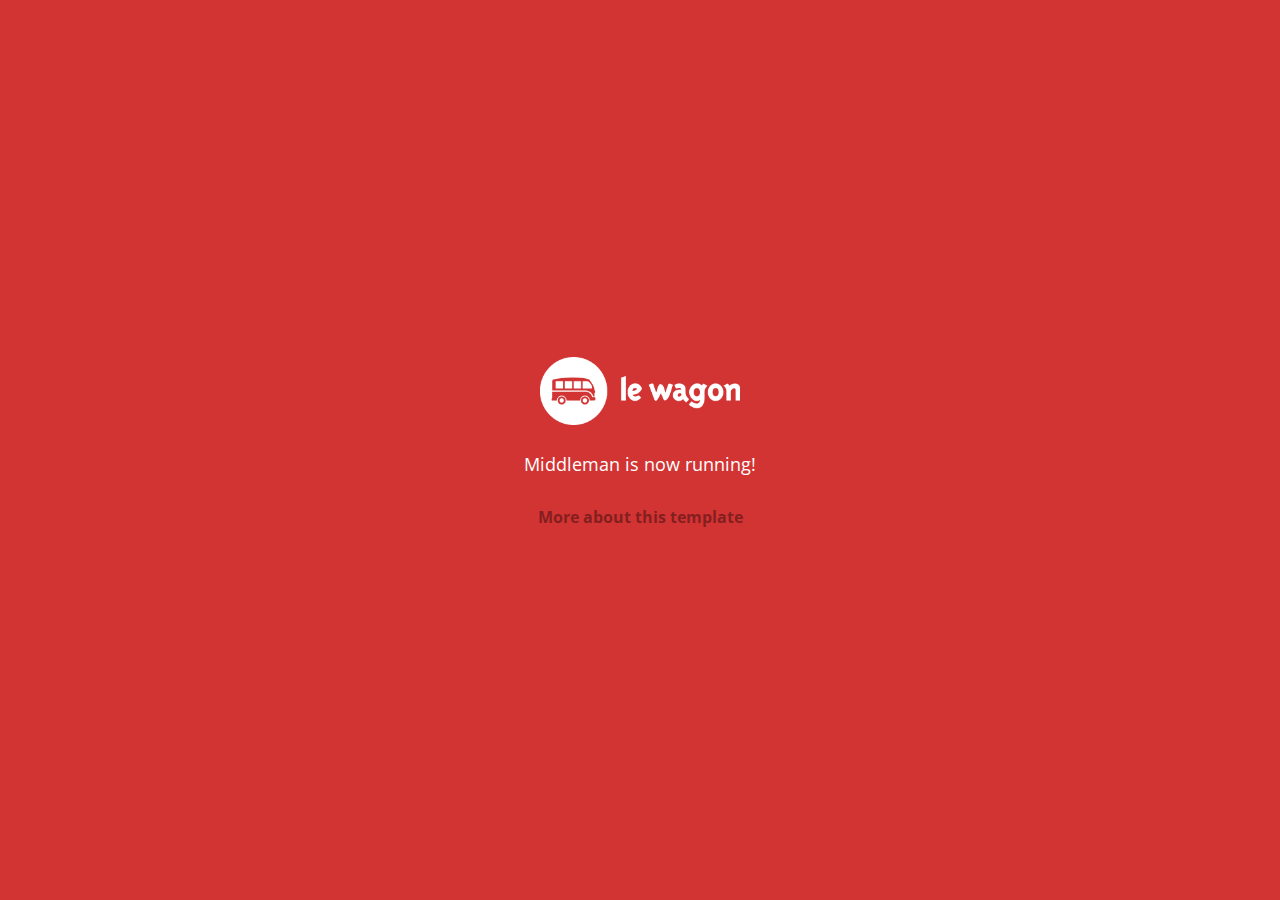
==== index.html @ 04915d4c "Automated commit at 2018-05-07 14:43:21 UTC by middleman-deploy 2.0.0-alpha" ====
<!doctype html>
<html>
  <head>
    <meta charset="utf-8">
    <meta http-equiv="x-ua-compatible" content="ie=edge">
    <meta name="viewport"
          content="width=device-width, initial-scale=1, shrink-to-fit=no">
    <!-- Use the title from a page's frontmatter if it has one -->
    <title>Le Wagon - Middleman</title>
    <link href="stylesheets/application-3c48b980.css" rel="stylesheet" />
    <script src="javascripts/application-93de88c9.js"></script>
    <link href="images/favicon-f15af148.png" rel="icon" type="image/png" />
  </head>
  <body>
    <div id="home">
  <div class="home-content">
    <img src="images/logo-acc9c0ec.png" width="200" alt="Logo" />
    <p>
      Middleman is now running!
    </p>
    <p class="about">
      <a href="about.html">More about this template</a>
    </p>
  </div>
</div>

  </body>
</html>
---- stylesheets/application-3c48b980.css ----
@import url("https://fonts.googleapis.com/css?family=Open+Sans:400,300,700|Raleway:400,100,300,700,500");/*!
 * Bootstrap v3.3.7 (http://getbootstrap.com)
 * Copyright 2011-2016 Twitter, Inc.
 * Licensed under MIT (https://github.com/twbs/bootstrap/blob/master/LICENSE)
 *//*! normalize.css v3.0.3 | MIT License | github.com/necolas/normalize.css */html{font-family:sans-serif;-ms-text-size-adjust:100%;-webkit-text-size-adjust:100%}body{margin:0}article,aside,details,figcaption,figure,footer,header,hgroup,main,menu,nav,section,summary{display:block}audio,canvas,progress,video{display:inline-block;vertical-align:baseline}audio:not([controls]){display:none;height:0}[hidden],template{display:none}a{background-color:transparent}a:active,a:hover{outline:0}abbr[title]{border-bottom:1px dotted}b,strong{font-weight:bold}dfn{font-style:italic}h1{font-size:2em;margin:0.67em 0}mark{background:#ff0;color:#000}small{font-size:80%}sub,sup{font-size:75%;line-height:0;position:relative;vertical-align:baseline}sup{top:-0.5em}sub{bottom:-0.25em}img{border:0}svg:not(:root){overflow:hidden}figure{margin:1em 40px}hr{-webkit-box-sizing:content-box;box-sizing:content-box;height:0}pre{overflow:auto}code,kbd,pre,samp{font-family:monospace, monospace;font-size:1em}button,input,optgroup,select,textarea{color:inherit;font:inherit;margin:0}button{overflow:visible}button,select{text-transform:none}button,html input[type="button"],input[type="reset"],input[type="submit"]{-webkit-appearance:button;cursor:pointer}button[disabled],html input[disabled]{cursor:default}button::-moz-focus-inner,input::-moz-focus-inner{border:0;padding:0}input{line-height:normal}input[type="checkbox"],input[type="radio"]{-webkit-box-sizing:border-box;box-sizing:border-box;padding:0}input[type="number"]::-webkit-inner-spin-button,input[type="number"]::-webkit-outer-spin-button{height:auto}input[type="search"]{-webkit-appearance:textfield;-webkit-box-sizing:content-box;box-sizing:content-box}input[type="search"]::-webkit-search-cancel-button,input[type="search"]::-webkit-search-decoration{-webkit-appearance:none}fieldset{border:1px solid #c0c0c0;margin:0 2px;padding:0.35em 0.625em 0.75em}legend{border:0;padding:0}textarea{overflow:auto}optgroup{font-weight:bold}table{border-collapse:collapse;border-spacing:0}td,th{padding:0}/*! Source: https://github.com/h5bp/html5-boilerplate/blob/master/src/css/main.css */@media print{*,*:before,*:after{background:transparent !important;color:#000 !important;-webkit-box-shadow:none !important;box-shadow:none !important;text-shadow:none !important}a,a:visited{text-decoration:underline}a[href]:after{content:" (" attr(href) ")"}abbr[title]:after{content:" (" attr(title) ")"}a[href^="#"]:after,a[href^="javascript:"]:after{content:""}pre,blockquote{border:1px solid #999;page-break-inside:avoid}thead{display:table-header-group}tr,img{page-break-inside:avoid}img{max-width:100% !important}p,h2,h3{orphans:3;widows:3}h2,h3{page-break-after:avoid}.navbar{display:none}.btn>.caret,.dropup>.btn>.caret{border-top-color:#000 !important}.label{border:1px solid #000}.table{border-collapse:collapse !important}.table td,.table th{background-color:#fff !important}.table-bordered th,.table-bordered td{border:1px solid #ddd !important}}@font-face{font-family:'Glyphicons Halflings';src:url("../assets/bootstrap/glyphicons-halflings-regular-86b6f62b.eot");src:url("../assets/bootstrap/glyphicons-halflings-regular-86b6f62b.eot?#iefix") format("embedded-opentype"),url("../assets/bootstrap/glyphicons-halflings-regular-ca35b697.woff2") format("woff2"),url("../assets/bootstrap/glyphicons-halflings-regular-278e49a8.woff") format("woff"),url("../assets/bootstrap/glyphicons-halflings-regular-44bc1850.ttf") format("truetype"),url("../assets/bootstrap/glyphicons-halflings-regular-de51a849.svg#glyphicons_halflingsregular") format("svg")}.glyphicon{position:relative;top:1px;display:inline-block;font-family:'Glyphicons Halflings';font-style:normal;font-weight:normal;line-height:1;-webkit-font-smoothing:antialiased;-moz-osx-font-smoothing:grayscale}.glyphicon-asterisk:before{content:"\002a"}.glyphicon-plus:before{content:"\002b"}.glyphicon-euro:before,.glyphicon-eur:before{content:"\20ac"}.glyphicon-minus:before{content:"\2212"}.glyphicon-cloud:before{content:"\2601"}.glyphicon-envelope:before{content:"\2709"}.glyphicon-pencil:before{content:"\270f"}.glyphicon-glass:before{content:"\e001"}.glyphicon-music:before{content:"\e002"}.glyphicon-search:before{content:"\e003"}.glyphicon-heart:before{content:"\e005"}.glyphicon-star:before{content:"\e006"}.glyphicon-star-empty:before{content:"\e007"}.glyphicon-user:before{content:"\e008"}.glyphicon-film:before{content:"\e009"}.glyphicon-th-large:before{content:"\e010"}.glyphicon-th:before{content:"\e011"}.glyphicon-th-list:before{content:"\e012"}.glyphicon-ok:before{content:"\e013"}.glyphicon-remove:before{content:"\e014"}.glyphicon-zoom-in:before{content:"\e015"}.glyphicon-zoom-out:before{content:"\e016"}.glyphicon-off:before{content:"\e017"}.glyphicon-signal:before{content:"\e018"}.glyphicon-cog:before{content:"\e019"}.glyphicon-trash:before{content:"\e020"}.glyphicon-home:before{content:"\e021"}.glyphicon-file:before{content:"\e022"}.glyphicon-time:before{content:"\e023"}.glyphicon-road:before{content:"\e024"}.glyphicon-download-alt:before{content:"\e025"}.glyphicon-download:before{content:"\e026"}.glyphicon-upload:before{content:"\e027"}.glyphicon-inbox:before{content:"\e028"}.glyphicon-play-circle:before{content:"\e029"}.glyphicon-repeat:before{content:"\e030"}.glyphicon-refresh:before{content:"\e031"}.glyphicon-list-alt:before{content:"\e032"}.glyphicon-lock:before{content:"\e033"}.glyphicon-flag:before{content:"\e034"}.glyphicon-headphones:before{content:"\e035"}.glyphicon-volume-off:before{content:"\e036"}.glyphicon-volume-down:before{content:"\e037"}.glyphicon-volume-up:before{content:"\e038"}.glyphicon-qrcode:before{content:"\e039"}.glyphicon-barcode:before{content:"\e040"}.glyphicon-tag:before{content:"\e041"}.glyphicon-tags:before{content:"\e042"}.glyphicon-book:before{content:"\e043"}.glyphicon-bookmark:before{content:"\e044"}.glyphicon-print:before{content:"\e045"}.glyphicon-camera:before{content:"\e046"}.glyphicon-font:before{content:"\e047"}.glyphicon-bold:before{content:"\e048"}.glyphicon-italic:before{content:"\e049"}.glyphicon-text-height:before{content:"\e050"}.glyphicon-text-width:before{content:"\e051"}.glyphicon-align-left:before{content:"\e052"}.glyphicon-align-center:before{content:"\e053"}.glyphicon-align-right:before{content:"\e054"}.glyphicon-align-justify:before{content:"\e055"}.glyphicon-list:before{content:"\e056"}.glyphicon-indent-left:before{content:"\e057"}.glyphicon-indent-right:before{content:"\e058"}.glyphicon-facetime-video:before{content:"\e059"}.glyphicon-picture:before{content:"\e060"}.glyphicon-map-marker:before{content:"\e062"}.glyphicon-adjust:before{content:"\e063"}.glyphicon-tint:before{content:"\e064"}.glyphicon-edit:before{content:"\e065"}.glyphicon-share:before{content:"\e066"}.glyphicon-check:before{content:"\e067"}.glyphicon-move:before{content:"\e068"}.glyphicon-step-backward:before{content:"\e069"}.glyphicon-fast-backward:before{content:"\e070"}.glyphicon-backward:before{content:"\e071"}.glyphicon-play:before{content:"\e072"}.glyphicon-pause:before{content:"\e073"}.glyphicon-stop:before{content:"\e074"}.glyphicon-forward:before{content:"\e075"}.glyphicon-fast-forward:before{content:"\e076"}.glyphicon-step-forward:before{content:"\e077"}.glyphicon-eject:before{content:"\e078"}.glyphicon-chevron-left:before{content:"\e079"}.glyphicon-chevron-right:before{content:"\e080"}.glyphicon-plus-sign:before{content:"\e081"}.glyphicon-minus-sign:before{content:"\e082"}.glyphicon-remove-sign:before{content:"\e083"}.glyphicon-ok-sign:before{content:"\e084"}.glyphicon-question-sign:before{content:"\e085"}.glyphicon-info-sign:before{content:"\e086"}.glyphicon-screenshot:before{content:"\e087"}.glyphicon-remove-circle:before{content:"\e088"}.glyphicon-ok-circle:before{content:"\e089"}.glyphicon-ban-circle:before{content:"\e090"}.glyphicon-arrow-left:before{content:"\e091"}.glyphicon-arrow-right:before{content:"\e092"}.glyphicon-arrow-up:before{content:"\e093"}.glyphicon-arrow-down:before{content:"\e094"}.glyphicon-share-alt:before{content:"\e095"}.glyphicon-resize-full:before{content:"\e096"}.glyphicon-resize-small:before{content:"\e097"}.glyphicon-exclamation-sign:before{content:"\e101"}.glyphicon-gift:before{content:"\e102"}.glyphicon-leaf:before{content:"\e103"}.glyphicon-fire:before{content:"\e104"}.glyphicon-eye-open:before{content:"\e105"}.glyphicon-eye-close:before{content:"\e106"}.glyphicon-warning-sign:before{content:"\e107"}.glyphicon-plane:before{content:"\e108"}.glyphicon-calendar:before{content:"\e109"}.glyphicon-random:before{content:"\e110"}.glyphicon-comment:before{content:"\e111"}.glyphicon-magnet:before{content:"\e112"}.glyphicon-chevron-up:before{content:"\e113"}.glyphicon-chevron-down:before{content:"\e114"}.glyphicon-retweet:before{content:"\e115"}.glyphicon-shopping-cart:before{content:"\e116"}.glyphicon-folder-close:before{content:"\e117"}.glyphicon-folder-open:before{content:"\e118"}.glyphicon-resize-vertical:before{content:"\e119"}.glyphicon-resize-horizontal:before{content:"\e120"}.glyphicon-hdd:before{content:"\e121"}.glyphicon-bullhorn:before{content:"\e122"}.glyphicon-bell:before{content:"\e123"}.glyphicon-certificate:before{content:"\e124"}.glyphicon-thumbs-up:before{content:"\e125"}.glyphicon-thumbs-down:before{content:"\e126"}.glyphicon-hand-right:before{content:"\e127"}.glyphicon-hand-left:before{content:"\e128"}.glyphicon-hand-up:before{content:"\e129"}.glyphicon-hand-down:before{content:"\e130"}.glyphicon-circle-arrow-right:before{content:"\e131"}.glyphicon-circle-arrow-left:before{content:"\e132"}.glyphicon-circle-arrow-up:before{content:"\e133"}.glyphicon-circle-arrow-down:before{content:"\e134"}.glyphicon-globe:before{content:"\e135"}.glyphicon-wrench:before{content:"\e136"}.glyphicon-tasks:before{content:"\e137"}.glyphicon-filter:before{content:"\e138"}.glyphicon-briefcase:before{content:"\e139"}.glyphicon-fullscreen:before{content:"\e140"}.glyphicon-dashboard:before{content:"\e141"}.glyphicon-paperclip:before{content:"\e142"}.glyphicon-heart-empty:before{content:"\e143"}.glyphicon-link:before{content:"\e144"}.glyphicon-phone:before{content:"\e145"}.glyphicon-pushpin:before{content:"\e146"}.glyphicon-usd:before{content:"\e148"}.glyphicon-gbp:before{content:"\e149"}.glyphicon-sort:before{content:"\e150"}.glyphicon-sort-by-alphabet:before{content:"\e151"}.glyphicon-sort-by-alphabet-alt:before{content:"\e152"}.glyphicon-sort-by-order:before{content:"\e153"}.glyphicon-sort-by-order-alt:before{content:"\e154"}.glyphicon-sort-by-attributes:before{content:"\e155"}.glyphicon-sort-by-attributes-alt:before{content:"\e156"}.glyphicon-unchecked:before{content:"\e157"}.glyphicon-expand:before{content:"\e158"}.glyphicon-collapse-down:before{content:"\e159"}.glyphicon-collapse-up:before{content:"\e160"}.glyphicon-log-in:before{content:"\e161"}.glyphicon-flash:before{content:"\e162"}.glyphicon-log-out:before{content:"\e163"}.glyphicon-new-window:before{content:"\e164"}.glyphicon-record:before{content:"\e165"}.glyphicon-save:before{content:"\e166"}.glyphicon-open:before{content:"\e167"}.glyphicon-saved:before{content:"\e168"}.glyphicon-import:before{content:"\e169"}.glyphicon-export:before{content:"\e170"}.glyphicon-send:before{content:"\e171"}.glyphicon-floppy-disk:before{content:"\e172"}.glyphicon-floppy-saved:before{content:"\e173"}.glyphicon-floppy-remove:before{content:"\e174"}.glyphicon-floppy-save:before{content:"\e175"}.glyphicon-floppy-open:before{content:"\e176"}.glyphicon-credit-card:before{content:"\e177"}.glyphicon-transfer:before{content:"\e178"}.glyphicon-cutlery:before{content:"\e179"}.glyphicon-header:before{content:"\e180"}.glyphicon-compressed:before{content:"\e181"}.glyphicon-earphone:before{content:"\e182"}.glyphicon-phone-alt:before{content:"\e183"}.glyphicon-tower:before{content:"\e184"}.glyphicon-stats:before{content:"\e185"}.glyphicon-sd-video:before{content:"\e186"}.glyphicon-hd-video:before{content:"\e187"}.glyphicon-subtitles:before{content:"\e188"}.glyphicon-sound-stereo:before{content:"\e189"}.glyphicon-sound-dolby:before{content:"\e190"}.glyphicon-sound-5-1:before{content:"\e191"}.glyphicon-sound-6-1:before{content:"\e192"}.glyphicon-sound-7-1:before{content:"\e193"}.glyphicon-copyright-mark:before{content:"\e194"}.glyphicon-registration-mark:before{content:"\e195"}.glyphicon-cloud-download:before{content:"\e197"}.glyphicon-cloud-upload:before{content:"\e198"}.glyphicon-tree-conifer:before{content:"\e199"}.glyphicon-tree-deciduous:before{content:"\e200"}.glyphicon-cd:before{content:"\e201"}.glyphicon-save-file:before{content:"\e202"}.glyphicon-open-file:before{content:"\e203"}.glyphicon-level-up:before{content:"\e204"}.glyphicon-copy:before{content:"\e205"}.glyphicon-paste:before{content:"\e206"}.glyphicon-alert:before{content:"\e209"}.glyphicon-equalizer:before{content:"\e210"}.glyphicon-king:before{content:"\e211"}.glyphicon-queen:before{content:"\e212"}.glyphicon-pawn:before{content:"\e213"}.glyphicon-bishop:before{content:"\e214"}.glyphicon-knight:before{content:"\e215"}.glyphicon-baby-formula:before{content:"\e216"}.glyphicon-tent:before{content:"\26fa"}.glyphicon-blackboard:before{content:"\e218"}.glyphicon-bed:before{content:"\e219"}.glyphicon-apple:before{content:"\f8ff"}.glyphicon-erase:before{content:"\e221"}.glyphicon-hourglass:before{content:"\231b"}.glyphicon-lamp:before{content:"\e223"}.glyphicon-duplicate:before{content:"\e224"}.glyphicon-piggy-bank:before{content:"\e225"}.glyphicon-scissors:before{content:"\e226"}.glyphicon-bitcoin:before{content:"\e227"}.glyphicon-btc:before{content:"\e227"}.glyphicon-xbt:before{content:"\e227"}.glyphicon-yen:before{content:"\00a5"}.glyphicon-jpy:before{content:"\00a5"}.glyphicon-ruble:before{content:"\20bd"}.glyphicon-rub:before{content:"\20bd"}.glyphicon-scale:before{content:"\e230"}.glyphicon-ice-lolly:before{content:"\e231"}.glyphicon-ice-lolly-tasted:before{content:"\e232"}.glyphicon-education:before{content:"\e233"}.glyphicon-option-horizontal:before{content:"\e234"}.glyphicon-option-vertical:before{content:"\e235"}.glyphicon-menu-hamburger:before{content:"\e236"}.glyphicon-modal-window:before{content:"\e237"}.glyphicon-oil:before{content:"\e238"}.glyphicon-grain:before{content:"\e239"}.glyphicon-sunglasses:before{content:"\e240"}.glyphicon-text-size:before{content:"\e241"}.glyphicon-text-color:before{content:"\e242"}.glyphicon-text-background:before{content:"\e243"}.glyphicon-object-align-top:before{content:"\e244"}.glyphicon-object-align-bottom:before{content:"\e245"}.glyphicon-object-align-horizontal:before{content:"\e246"}.glyphicon-object-align-left:before{content:"\e247"}.glyphicon-object-align-vertical:before{content:"\e248"}.glyphicon-object-align-right:before{content:"\e249"}.glyphicon-triangle-right:before{content:"\e250"}.glyphicon-triangle-left:before{content:"\e251"}.glyphicon-triangle-bottom:before{content:"\e252"}.glyphicon-triangle-top:before{content:"\e253"}.glyphicon-console:before{content:"\e254"}.glyphicon-superscript:before{content:"\e255"}.glyphicon-subscript:before{content:"\e256"}.glyphicon-menu-left:before{content:"\e257"}.glyphicon-menu-right:before{content:"\e258"}.glyphicon-menu-down:before{content:"\e259"}.glyphicon-menu-up:before{content:"\e260"}*{-webkit-box-sizing:border-box;box-sizing:border-box}*:before,*:after{-webkit-box-sizing:border-box;box-sizing:border-box}html{font-size:10px;-webkit-tap-highlight-color:transparent}body{font-family:"Open Sans", "Helvetica", "sans-serif";font-size:18px;line-height:1.42857143;color:#333333;background-color:#F4F4F4}input,button,select,textarea{font-family:inherit;font-size:inherit;line-height:inherit}a{color:#469AE0;text-decoration:none}a:hover,a:focus{color:#1f74ba;text-decoration:underline}a:focus{outline:5px auto -webkit-focus-ring-color;outline-offset:-2px}figure{margin:0}img{vertical-align:middle}.img-responsive{display:block;max-width:100%;height:auto}.img-rounded{border-radius:2px}.img-thumbnail{padding:4px;line-height:1.42857143;background-color:#F4F4F4;border:1px solid #ddd;border-radius:2px;-webkit-transition:all 0.2s ease-in-out;transition:all 0.2s ease-in-out;display:inline-block;max-width:100%;height:auto}.img-circle{border-radius:50%}hr{margin-top:25px;margin-bottom:25px;border:0;border-top:1px solid #eeeeee}.sr-only{position:absolute;width:1px;height:1px;margin:-1px;padding:0;overflow:hidden;clip:rect(0, 0, 0, 0);border:0}.sr-only-focusable:active,.sr-only-focusable:focus{position:static;width:auto;height:auto;margin:0;overflow:visible;clip:auto}[role="button"]{cursor:pointer}h1,h2,h3,h4,h5,h6,.h1,.h2,.h3,.h4,.h5,.h6{font-family:"Raleway", "Helvetica", "sans-serif";font-weight:500;line-height:1.1;color:inherit}h1 small,h1 .small,h2 small,h2 .small,h3 small,h3 .small,h4 small,h4 .small,h5 small,h5 .small,h6 small,h6 .small,.h1 small,.h1 .small,.h2 small,.h2 .small,.h3 small,.h3 .small,.h4 small,.h4 .small,.h5 small,.h5 .small,.h6 small,.h6 .small{font-weight:normal;line-height:1;color:#777777}h1,.h1,h2,.h2,h3,.h3{margin-top:25px;margin-bottom:12.5px}h1 small,h1 .small,.h1 small,.h1 .small,h2 small,h2 .small,.h2 small,.h2 .small,h3 small,h3 .small,.h3 small,.h3 .small{font-size:65%}h4,.h4,h5,.h5,h6,.h6{margin-top:12.5px;margin-bottom:12.5px}h4 small,h4 .small,.h4 small,.h4 .small,h5 small,h5 .small,.h5 small,.h5 .small,h6 small,h6 .small,.h6 small,.h6 .small{font-size:75%}h1,.h1{font-size:46px}h2,.h2{font-size:38px}h3,.h3{font-size:31px}h4,.h4{font-size:23px}h5,.h5{font-size:18px}h6,.h6{font-size:16px}p{margin:0 0 12.5px}.lead{margin-bottom:25px;font-size:20px;font-weight:300;line-height:1.4}@media (min-width: 768px){.lead{font-size:27px}}small,.small{font-size:88%}mark,.mark{background-color:#fcf8e3;padding:.2em}.text-left{text-align:left}.text-right{text-align:right}.text-center{text-align:center}.text-justify{text-align:justify}.text-nowrap{white-space:nowrap}.text-lowercase{text-transform:lowercase}.text-uppercase,.initialism{text-transform:uppercase}.text-capitalize{text-transform:capitalize}.text-muted{color:#777777}.text-primary{color:#469AE0}a.text-primary:hover,a.text-primary:focus{color:#2381d0}.text-success{color:#3c763d}a.text-success:hover,a.text-success:focus{color:#2b542c}.text-info{color:#31708f}a.text-info:hover,a.text-info:focus{color:#245269}.text-warning{color:#8a6d3b}a.text-warning:hover,a.text-warning:focus{color:#66512c}.text-danger{color:#a94442}a.text-danger:hover,a.text-danger:focus{color:#843534}.bg-primary{color:#fff}.bg-primary{background-color:#469AE0}a.bg-primary:hover,a.bg-primary:focus{background-color:#2381d0}.bg-success{background-color:#dff0d8}a.bg-success:hover,a.bg-success:focus{background-color:#c1e2b3}.bg-info{background-color:#d9edf7}a.bg-info:hover,a.bg-info:focus{background-color:#afd9ee}.bg-warning{background-color:#fcf8e3}a.bg-warning:hover,a.bg-warning:focus{background-color:#f7ecb5}.bg-danger{background-color:#f2dede}a.bg-danger:hover,a.bg-danger:focus{background-color:#e4b9b9}.page-header{padding-bottom:11.5px;margin:50px 0 25px;border-bottom:1px solid #eeeeee}ul,ol{margin-top:0;margin-bottom:12.5px}ul ul,ul ol,ol ul,ol ol{margin-bottom:0}.list-unstyled{padding-left:0;list-style:none}.list-inline{padding-left:0;list-style:none;margin-left:-5px}.list-inline>li{display:inline-block;padding-left:5px;padding-right:5px}dl{margin-top:0;margin-bottom:25px}dt,dd{line-height:1.42857143}dt{font-weight:bold}dd{margin-left:0}.dl-horizontal dd:before,.dl-horizontal dd:after{content:" ";display:table}.dl-horizontal dd:after{clear:both}@media (min-width: 768px){.dl-horizontal dt{float:left;width:160px;clear:left;text-align:right;overflow:hidden;text-overflow:ellipsis;white-space:nowrap}.dl-horizontal dd{margin-left:180px}}abbr[title],abbr[data-original-title]{cursor:help;border-bottom:1px dotted #777777}.initialism{font-size:90%}blockquote{padding:12.5px 25px;margin:0 0 25px;font-size:22.5px;border-left:5px solid #eeeeee}blockquote p:last-child,blockquote ul:last-child,blockquote ol:last-child{margin-bottom:0}blockquote footer,blockquote small,blockquote .small{display:block;font-size:80%;line-height:1.42857143;color:#777777}blockquote footer:before,blockquote small:before,blockquote .small:before{content:'\2014 \00A0'}.blockquote-reverse,blockquote.pull-right{padding-right:15px;padding-left:0;border-right:5px solid #eeeeee;border-left:0;text-align:right}.blockquote-reverse footer:before,.blockquote-reverse small:before,.blockquote-reverse .small:before,blockquote.pull-right footer:before,blockquote.pull-right small:before,blockquote.pull-right .small:before{content:''}.blockquote-reverse footer:after,.blockquote-reverse small:after,.blockquote-reverse .small:after,blockquote.pull-right footer:after,blockquote.pull-right small:after,blockquote.pull-right .small:after{content:'\00A0 \2014'}address{margin-bottom:25px;font-style:normal;line-height:1.42857143}code,kbd,pre,samp{font-family:Menlo, Monaco, Consolas, "Courier New", monospace}code{padding:2px 4px;font-size:90%;color:#c7254e;background-color:#f9f2f4;border-radius:2px}kbd{padding:2px 4px;font-size:90%;color:#fff;background-color:#333;border-radius:2px;-webkit-box-shadow:inset 0 -1px 0 rgba(0,0,0,0.25);box-shadow:inset 0 -1px 0 rgba(0,0,0,0.25)}kbd kbd{padding:0;font-size:100%;font-weight:bold;-webkit-box-shadow:none;box-shadow:none}pre{display:block;padding:12px;margin:0 0 12.5px;font-size:17px;line-height:1.42857143;word-break:break-all;word-wrap:break-word;color:#333333;background-color:#f5f5f5;border:1px solid #ccc;border-radius:2px}pre code{padding:0;font-size:inherit;color:inherit;white-space:pre-wrap;background-color:transparent;border-radius:0}.pre-scrollable{max-height:340px;overflow-y:scroll}.container{margin-right:auto;margin-left:auto;padding-left:15px;padding-right:15px}.container:before,.container:after{content:" ";display:table}.container:after{clear:both}@media (min-width: 768px){.container{width:750px}}@media (min-width: 992px){.container{width:970px}}@media (min-width: 1200px){.container{width:1170px}}.container-fluid{margin-right:auto;margin-left:auto;padding-left:15px;padding-right:15px}.container-fluid:before,.container-fluid:after{content:" ";display:table}.container-fluid:after{clear:both}.row{margin-left:-15px;margin-right:-15px}.row:before,.row:after{content:" ";display:table}.row:after{clear:both}.col-xs-1,.col-sm-1,.col-md-1,.col-lg-1,.col-xs-2,.col-sm-2,.col-md-2,.col-lg-2,.col-xs-3,.col-sm-3,.col-md-3,.col-lg-3,.col-xs-4,.col-sm-4,.col-md-4,.col-lg-4,.col-xs-5,.col-sm-5,.col-md-5,.col-lg-5,.col-xs-6,.col-sm-6,.col-md-6,.col-lg-6,.col-xs-7,.col-sm-7,.col-md-7,.col-lg-7,.col-xs-8,.col-sm-8,.col-md-8,.col-lg-8,.col-xs-9,.col-sm-9,.col-md-9,.col-lg-9,.col-xs-10,.col-sm-10,.col-md-10,.col-lg-10,.col-xs-11,.col-sm-11,.col-md-11,.col-lg-11,.col-xs-12,.col-sm-12,.col-md-12,.col-lg-12{position:relative;min-height:1px;padding-left:15px;padding-right:15px}.col-xs-1,.col-xs-2,.col-xs-3,.col-xs-4,.col-xs-5,.col-xs-6,.col-xs-7,.col-xs-8,.col-xs-9,.col-xs-10,.col-xs-11,.col-xs-12{float:left}.col-xs-1{width:8.33333333%}.col-xs-2{width:16.66666667%}.col-xs-3{width:25%}.col-xs-4{width:33.33333333%}.col-xs-5{width:41.66666667%}.col-xs-6{width:50%}.col-xs-7{width:58.33333333%}.col-xs-8{width:66.66666667%}.col-xs-9{width:75%}.col-xs-10{width:83.33333333%}.col-xs-11{width:91.66666667%}.col-xs-12{width:100%}.col-xs-pull-0{right:auto}.col-xs-pull-1{right:8.33333333%}.col-xs-pull-2{right:16.66666667%}.col-xs-pull-3{right:25%}.col-xs-pull-4{right:33.33333333%}.col-xs-pull-5{right:41.66666667%}.col-xs-pull-6{right:50%}.col-xs-pull-7{right:58.33333333%}.col-xs-pull-8{right:66.66666667%}.col-xs-pull-9{right:75%}.col-xs-pull-10{right:83.33333333%}.col-xs-pull-11{right:91.66666667%}.col-xs-pull-12{right:100%}.col-xs-push-0{left:auto}.col-xs-push-1{left:8.33333333%}.col-xs-push-2{left:16.66666667%}.col-xs-push-3{left:25%}.col-xs-push-4{left:33.33333333%}.col-xs-push-5{left:41.66666667%}.col-xs-push-6{left:50%}.col-xs-push-7{left:58.33333333%}.col-xs-push-8{left:66.66666667%}.col-xs-push-9{left:75%}.col-xs-push-10{left:83.33333333%}.col-xs-push-11{left:91.66666667%}.col-xs-push-12{left:100%}.col-xs-offset-0{margin-left:0%}.col-xs-offset-1{margin-left:8.33333333%}.col-xs-offset-2{margin-left:16.66666667%}.col-xs-offset-3{margin-left:25%}.col-xs-offset-4{margin-left:33.33333333%}.col-xs-offset-5{margin-left:41.66666667%}.col-xs-offset-6{margin-left:50%}.col-xs-offset-7{margin-left:58.33333333%}.col-xs-offset-8{margin-left:66.66666667%}.col-xs-offset-9{margin-left:75%}.col-xs-offset-10{margin-left:83.33333333%}.col-xs-offset-11{margin-left:91.66666667%}.col-xs-offset-12{margin-left:100%}@media (min-width: 768px){.col-sm-1,.col-sm-2,.col-sm-3,.col-sm-4,.col-sm-5,.col-sm-6,.col-sm-7,.col-sm-8,.col-sm-9,.col-sm-10,.col-sm-11,.col-sm-12{float:left}.col-sm-1{width:8.33333333%}.col-sm-2{width:16.66666667%}.col-sm-3{width:25%}.col-sm-4{width:33.33333333%}.col-sm-5{width:41.66666667%}.col-sm-6{width:50%}.col-sm-7{width:58.33333333%}.col-sm-8{width:66.66666667%}.col-sm-9{width:75%}.col-sm-10{width:83.33333333%}.col-sm-11{width:91.66666667%}.col-sm-12{width:100%}.col-sm-pull-0{right:auto}.col-sm-pull-1{right:8.33333333%}.col-sm-pull-2{right:16.66666667%}.col-sm-pull-3{right:25%}.col-sm-pull-4{right:33.33333333%}.col-sm-pull-5{right:41.66666667%}.col-sm-pull-6{right:50%}.col-sm-pull-7{right:58.33333333%}.col-sm-pull-8{right:66.66666667%}.col-sm-pull-9{right:75%}.col-sm-pull-10{right:83.33333333%}.col-sm-pull-11{right:91.66666667%}.col-sm-pull-12{right:100%}.col-sm-push-0{left:auto}.col-sm-push-1{left:8.33333333%}.col-sm-push-2{left:16.66666667%}.col-sm-push-3{left:25%}.col-sm-push-4{left:33.33333333%}.col-sm-push-5{left:41.66666667%}.col-sm-push-6{left:50%}.col-sm-push-7{left:58.33333333%}.col-sm-push-8{left:66.66666667%}.col-sm-push-9{left:75%}.col-sm-push-10{left:83.33333333%}.col-sm-push-11{left:91.66666667%}.col-sm-push-12{left:100%}.col-sm-offset-0{margin-left:0%}.col-sm-offset-1{margin-left:8.33333333%}.col-sm-offset-2{margin-left:16.66666667%}.col-sm-offset-3{margin-left:25%}.col-sm-offset-4{margin-left:33.33333333%}.col-sm-offset-5{margin-left:41.66666667%}.col-sm-offset-6{margin-left:50%}.col-sm-offset-7{margin-left:58.33333333%}.col-sm-offset-8{margin-left:66.66666667%}.col-sm-offset-9{margin-left:75%}.col-sm-offset-10{margin-left:83.33333333%}.col-sm-offset-11{margin-left:91.66666667%}.col-sm-offset-12{margin-left:100%}}@media (min-width: 992px){.col-md-1,.col-md-2,.col-md-3,.col-md-4,.col-md-5,.col-md-6,.col-md-7,.col-md-8,.col-md-9,.col-md-10,.col-md-11,.col-md-12{float:left}.col-md-1{width:8.33333333%}.col-md-2{width:16.66666667%}.col-md-3{width:25%}.col-md-4{width:33.33333333%}.col-md-5{width:41.66666667%}.col-md-6{width:50%}.col-md-7{width:58.33333333%}.col-md-8{width:66.66666667%}.col-md-9{width:75%}.col-md-10{width:83.33333333%}.col-md-11{width:91.66666667%}.col-md-12{width:100%}.col-md-pull-0{right:auto}.col-md-pull-1{right:8.33333333%}.col-md-pull-2{right:16.66666667%}.col-md-pull-3{right:25%}.col-md-pull-4{right:33.33333333%}.col-md-pull-5{right:41.66666667%}.col-md-pull-6{right:50%}.col-md-pull-7{right:58.33333333%}.col-md-pull-8{right:66.66666667%}.col-md-pull-9{right:75%}.col-md-pull-10{right:83.33333333%}.col-md-pull-11{right:91.66666667%}.col-md-pull-12{right:100%}.col-md-push-0{left:auto}.col-md-push-1{left:8.33333333%}.col-md-push-2{left:16.66666667%}.col-md-push-3{left:25%}.col-md-push-4{left:33.33333333%}.col-md-push-5{left:41.66666667%}.col-md-push-6{left:50%}.col-md-push-7{left:58.33333333%}.col-md-push-8{left:66.66666667%}.col-md-push-9{left:75%}.col-md-push-10{left:83.33333333%}.col-md-push-11{left:91.66666667%}.col-md-push-12{left:100%}.col-md-offset-0{margin-left:0%}.col-md-offset-1{margin-left:8.33333333%}.col-md-offset-2{margin-left:16.66666667%}.col-md-offset-3{margin-left:25%}.col-md-offset-4{margin-left:33.33333333%}.col-md-offset-5{margin-left:41.66666667%}.col-md-offset-6{margin-left:50%}.col-md-offset-7{margin-left:58.33333333%}.col-md-offset-8{margin-left:66.66666667%}.col-md-offset-9{margin-left:75%}.col-md-offset-10{margin-left:83.33333333%}.col-md-offset-11{margin-left:91.66666667%}.col-md-offset-12{margin-left:100%}}@media (min-width: 1200px){.col-lg-1,.col-lg-2,.col-lg-3,.col-lg-4,.col-lg-5,.col-lg-6,.col-lg-7,.col-lg-8,.col-lg-9,.col-lg-10,.col-lg-11,.col-lg-12{float:left}.col-lg-1{width:8.33333333%}.col-lg-2{width:16.66666667%}.col-lg-3{width:25%}.col-lg-4{width:33.33333333%}.col-lg-5{width:41.66666667%}.col-lg-6{width:50%}.col-lg-7{width:58.33333333%}.col-lg-8{width:66.66666667%}.col-lg-9{width:75%}.col-lg-10{width:83.33333333%}.col-lg-11{width:91.66666667%}.col-lg-12{width:100%}.col-lg-pull-0{right:auto}.col-lg-pull-1{right:8.33333333%}.col-lg-pull-2{right:16.66666667%}.col-lg-pull-3{right:25%}.col-lg-pull-4{right:33.33333333%}.col-lg-pull-5{right:41.66666667%}.col-lg-pull-6{right:50%}.col-lg-pull-7{right:58.33333333%}.col-lg-pull-8{right:66.66666667%}.col-lg-pull-9{right:75%}.col-lg-pull-10{right:83.33333333%}.col-lg-pull-11{right:91.66666667%}.col-lg-pull-12{right:100%}.col-lg-push-0{left:auto}.col-lg-push-1{left:8.33333333%}.col-lg-push-2{left:16.66666667%}.col-lg-push-3{left:25%}.col-lg-push-4{left:33.33333333%}.col-lg-push-5{left:41.66666667%}.col-lg-push-6{left:50%}.col-lg-push-7{left:58.33333333%}.col-lg-push-8{left:66.66666667%}.col-lg-push-9{left:75%}.col-lg-push-10{left:83.33333333%}.col-lg-push-11{left:91.66666667%}.col-lg-push-12{left:100%}.col-lg-offset-0{margin-left:0%}.col-lg-offset-1{margin-left:8.33333333%}.col-lg-offset-2{margin-left:16.66666667%}.col-lg-offset-3{margin-left:25%}.col-lg-offset-4{margin-left:33.33333333%}.col-lg-offset-5{margin-left:41.66666667%}.col-lg-offset-6{margin-left:50%}.col-lg-offset-7{margin-left:58.33333333%}.col-lg-offset-8{margin-left:66.66666667%}.col-lg-offset-9{margin-left:75%}.col-lg-offset-10{margin-left:83.33333333%}.col-lg-offset-11{margin-left:91.66666667%}.col-lg-offset-12{margin-left:100%}}table{background-color:transparent}caption{padding-top:8px;padding-bottom:8px;color:#777777;text-align:left}th{text-align:left}.table{width:100%;max-width:100%;margin-bottom:25px}.table>thead>tr>th,.table>thead>tr>td,.table>tbody>tr>th,.table>tbody>tr>td,.table>tfoot>tr>th,.table>tfoot>tr>td{padding:8px;line-height:1.42857143;vertical-align:top;border-top:1px solid #ddd}.table>thead>tr>th{vertical-align:bottom;border-bottom:2px solid #ddd}.table>caption+thead>tr:first-child>th,.table>caption+thead>tr:first-child>td,.table>colgroup+thead>tr:first-child>th,.table>colgroup+thead>tr:first-child>td,.table>thead:first-child>tr:first-child>th,.table>thead:first-child>tr:first-child>td{border-top:0}.table>tbody+tbody{border-top:2px solid #ddd}.table .table{background-color:#F4F4F4}.table-condensed>thead>tr>th,.table-condensed>thead>tr>td,.table-condensed>tbody>tr>th,.table-condensed>tbody>tr>td,.table-condensed>tfoot>tr>th,.table-condensed>tfoot>tr>td{padding:5px}.table-bordered{border:1px solid #ddd}.table-bordered>thead>tr>th,.table-bordered>thead>tr>td,.table-bordered>tbody>tr>th,.table-bordered>tbody>tr>td,.table-bordered>tfoot>tr>th,.table-bordered>tfoot>tr>td{border:1px solid #ddd}.table-bordered>thead>tr>th,.table-bordered>thead>tr>td{border-bottom-width:2px}.table-striped>tbody>tr:nth-of-type(odd){background-color:#f9f9f9}.table-hover>tbody>tr:hover{background-color:#f5f5f5}table col[class*="col-"]{position:static;float:none;display:table-column}table td[class*="col-"],table th[class*="col-"]{position:static;float:none;display:table-cell}.table>thead>tr>td.active,.table>thead>tr>th.active,.table>thead>tr.active>td,.table>thead>tr.active>th,.table>tbody>tr>td.active,.table>tbody>tr>th.active,.table>tbody>tr.active>td,.table>tbody>tr.active>th,.table>tfoot>tr>td.active,.table>tfoot>tr>th.active,.table>tfoot>tr.active>td,.table>tfoot>tr.active>th{background-color:#f5f5f5}.table-hover>tbody>tr>td.active:hover,.table-hover>tbody>tr>th.active:hover,.table-hover>tbody>tr.active:hover>td,.table-hover>tbody>tr:hover>.active,.table-hover>tbody>tr.active:hover>th{background-color:#e8e8e8}.table>thead>tr>td.success,.table>thead>tr>th.success,.table>thead>tr.success>td,.table>thead>tr.success>th,.table>tbody>tr>td.success,.table>tbody>tr>th.success,.table>tbody>tr.success>td,.table>tbody>tr.success>th,.table>tfoot>tr>td.success,.table>tfoot>tr>th.success,.table>tfoot>tr.success>td,.table>tfoot>tr.success>th{background-color:#dff0d8}.table-hover>tbody>tr>td.success:hover,.table-hover>tbody>tr>th.success:hover,.table-hover>tbody>tr.success:hover>td,.table-hover>tbody>tr:hover>.success,.table-hover>tbody>tr.success:hover>th{background-color:#d0e9c6}.table>thead>tr>td.info,.table>thead>tr>th.info,.table>thead>tr.info>td,.table>thead>tr.info>th,.table>tbody>tr>td.info,.table>tbody>tr>th.info,.table>tbody>tr.info>td,.table>tbody>tr.info>th,.table>tfoot>tr>td.info,.table>tfoot>tr>th.info,.table>tfoot>tr.info>td,.table>tfoot>tr.info>th{background-color:#d9edf7}.table-hover>tbody>tr>td.info:hover,.table-hover>tbody>tr>th.info:hover,.table-hover>tbody>tr.info:hover>td,.table-hover>tbody>tr:hover>.info,.table-hover>tbody>tr.info:hover>th{background-color:#c4e3f3}.table>thead>tr>td.warning,.table>thead>tr>th.warning,.table>thead>tr.warning>td,.table>thead>tr.warning>th,.table>tbody>tr>td.warning,.table>tbody>tr>th.warning,.table>tbody>tr.warning>td,.table>tbody>tr.warning>th,.table>tfoot>tr>td.warning,.table>tfoot>tr>th.warning,.table>tfoot>tr.warning>td,.table>tfoot>tr.warning>th{background-color:#fcf8e3}.table-hover>tbody>tr>td.warning:hover,.table-hover>tbody>tr>th.warning:hover,.table-hover>tbody>tr.warning:hover>td,.table-hover>tbody>tr:hover>.warning,.table-hover>tbody>tr.warning:hover>th{background-color:#faf2cc}.table>thead>tr>td.danger,.table>thead>tr>th.danger,.table>thead>tr.danger>td,.table>thead>tr.danger>th,.table>tbody>tr>td.danger,.table>tbody>tr>th.danger,.table>tbody>tr.danger>td,.table>tbody>tr.danger>th,.table>tfoot>tr>td.danger,.table>tfoot>tr>th.danger,.table>tfoot>tr.danger>td,.table>tfoot>tr.danger>th{background-color:#f2dede}.table-hover>tbody>tr>td.danger:hover,.table-hover>tbody>tr>th.danger:hover,.table-hover>tbody>tr.danger:hover>td,.table-hover>tbody>tr:hover>.danger,.table-hover>tbody>tr.danger:hover>th{background-color:#ebcccc}.table-responsive{overflow-x:auto;min-height:0.01%}@media screen and (max-width: 767px){.table-responsive{width:100%;margin-bottom:18.75px;overflow-y:hidden;-ms-overflow-style:-ms-autohiding-scrollbar;border:1px solid #ddd}.table-responsive>.table{margin-bottom:0}.table-responsive>.table>thead>tr>th,.table-responsive>.table>thead>tr>td,.table-responsive>.table>tbody>tr>th,.table-responsive>.table>tbody>tr>td,.table-responsive>.table>tfoot>tr>th,.table-responsive>.table>tfoot>tr>td{white-space:nowrap}.table-responsive>.table-bordered{border:0}.table-responsive>.table-bordered>thead>tr>th:first-child,.table-responsive>.table-bordered>thead>tr>td:first-child,.table-responsive>.table-bordered>tbody>tr>th:first-child,.table-responsive>.table-bordered>tbody>tr>td:first-child,.table-responsive>.table-bordered>tfoot>tr>th:first-child,.table-responsive>.table-bordered>tfoot>tr>td:first-child{border-left:0}.table-responsive>.table-bordered>thead>tr>th:last-child,.table-responsive>.table-bordered>thead>tr>td:last-child,.table-responsive>.table-bordered>tbody>tr>th:last-child,.table-responsive>.table-bordered>tbody>tr>td:last-child,.table-responsive>.table-bordered>tfoot>tr>th:last-child,.table-responsive>.table-bordered>tfoot>tr>td:last-child{border-right:0}.table-responsive>.table-bordered>tbody>tr:last-child>th,.table-responsive>.table-bordered>tbody>tr:last-child>td,.table-responsive>.table-bordered>tfoot>tr:last-child>th,.table-responsive>.table-bordered>tfoot>tr:last-child>td{border-bottom:0}}fieldset{padding:0;margin:0;border:0;min-width:0}legend{display:block;width:100%;padding:0;margin-bottom:25px;font-size:27px;line-height:inherit;color:#333333;border:0;border-bottom:1px solid #e5e5e5}label{display:inline-block;max-width:100%;margin-bottom:5px;font-weight:bold}input[type="search"]{-webkit-box-sizing:border-box;box-sizing:border-box}input[type="radio"],input[type="checkbox"]{margin:4px 0 0;margin-top:1px \9;line-height:normal}input[type="file"]{display:block}input[type="range"]{display:block;width:100%}select[multiple],select[size]{height:auto}input[type="file"]:focus,input[type="radio"]:focus,input[type="checkbox"]:focus{outline:5px auto -webkit-focus-ring-color;outline-offset:-2px}output{display:block;padding-top:7px;font-size:18px;line-height:1.42857143;color:#000000}.form-control{display:block;width:100%;height:39px;padding:6px 12px;font-size:18px;line-height:1.42857143;color:#000000;background-color:#fff;background-image:none;border:1px solid #ccc;border-radius:2px;-webkit-box-shadow:inset 0 1px 1px rgba(0,0,0,0.075);box-shadow:inset 0 1px 1px rgba(0,0,0,0.075);-webkit-transition:border-color ease-in-out 0.15s, box-shadow ease-in-out 0.15s;-webkit-transition:border-color ease-in-out 0.15s, -webkit-box-shadow ease-in-out 0.15s;transition:border-color ease-in-out 0.15s, -webkit-box-shadow ease-in-out 0.15s;transition:border-color ease-in-out 0.15s, box-shadow ease-in-out 0.15s;transition:border-color ease-in-out 0.15s, box-shadow ease-in-out 0.15s, -webkit-box-shadow ease-in-out 0.15s}.form-control:focus{border-color:#66afe9;outline:0;-webkit-box-shadow:inset 0 1px 1px rgba(0,0,0,0.075),0 0 8px rgba(102,175,233,0.6);box-shadow:inset 0 1px 1px rgba(0,0,0,0.075),0 0 8px rgba(102,175,233,0.6)}.form-control::-moz-placeholder{color:#999;opacity:1}.form-control:-ms-input-placeholder{color:#999}.form-control::-webkit-input-placeholder{color:#999}.form-control::-ms-expand{border:0;background-color:transparent}.form-control[disabled],.form-control[readonly],fieldset[disabled] .form-control{background-color:#eeeeee;opacity:1}.form-control[disabled],fieldset[disabled] .form-control{cursor:not-allowed}textarea.form-control{height:auto}input[type="search"]{-webkit-appearance:none}@media screen and (-webkit-min-device-pixel-ratio: 0){input[type="date"].form-control,input[type="time"].form-control,input[type="datetime-local"].form-control,input[type="month"].form-control{line-height:39px}input[type="date"].input-sm,.input-group-sm>input[type="date"].form-control,.input-group-sm>input[type="date"].input-group-addon,.input-group-sm>.input-group-btn>input[type="date"].btn,.input-group-sm input[type="date"],input[type="time"].input-sm,.input-group-sm>input[type="time"].form-control,.input-group-sm>input[type="time"].input-group-addon,.input-group-sm>.input-group-btn>input[type="time"].btn,.input-group-sm input[type="time"],input[type="datetime-local"].input-sm,.input-group-sm>input[type="datetime-local"].form-control,.input-group-sm>input[type="datetime-local"].input-group-addon,.input-group-sm>.input-group-btn>input[type="datetime-local"].btn,.input-group-sm input[type="datetime-local"],input[type="month"].input-sm,.input-group-sm>input[type="month"].form-control,.input-group-sm>input[type="month"].input-group-addon,.input-group-sm>.input-group-btn>input[type="month"].btn,.input-group-sm input[type="month"]{line-height:36px}input[type="date"].input-lg,.input-group-lg>input[type="date"].form-control,.input-group-lg>input[type="date"].input-group-addon,.input-group-lg>.input-group-btn>input[type="date"].btn,.input-group-lg input[type="date"],input[type="time"].input-lg,.input-group-lg>input[type="time"].form-control,.input-group-lg>input[type="time"].input-group-addon,.input-group-lg>.input-group-btn>input[type="time"].btn,.input-group-lg input[type="time"],input[type="datetime-local"].input-lg,.input-group-lg>input[type="datetime-local"].form-control,.input-group-lg>input[type="datetime-local"].input-group-addon,.input-group-lg>.input-group-btn>input[type="datetime-local"].btn,.input-group-lg input[type="datetime-local"],input[type="month"].input-lg,.input-group-lg>input[type="month"].form-control,.input-group-lg>input[type="month"].input-group-addon,.input-group-lg>.input-group-btn>input[type="month"].btn,.input-group-lg input[type="month"]{line-height:53px}}.form-group{margin-bottom:15px}.radio,.checkbox{position:relative;display:block;margin-top:10px;margin-bottom:10px}.radio label,.checkbox label{min-height:25px;padding-left:20px;margin-bottom:0;font-weight:normal;cursor:pointer}.radio input[type="radio"],.radio-inline input[type="radio"],.checkbox input[type="checkbox"],.checkbox-inline input[type="checkbox"]{position:absolute;margin-left:-20px;margin-top:4px \9}.radio+.radio,.checkbox+.checkbox{margin-top:-5px}.radio-inline,.checkbox-inline{position:relative;display:inline-block;padding-left:20px;margin-bottom:0;vertical-align:middle;font-weight:normal;cursor:pointer}.radio-inline+.radio-inline,.checkbox-inline+.checkbox-inline{margin-top:0;margin-left:10px}input[type="radio"][disabled],input[type="radio"].disabled,fieldset[disabled] input[type="radio"],input[type="checkbox"][disabled],input[type="checkbox"].disabled,fieldset[disabled] input[type="checkbox"]{cursor:not-allowed}.radio-inline.disabled,fieldset[disabled] .radio-inline,.checkbox-inline.disabled,fieldset[disabled] .checkbox-inline{cursor:not-allowed}.radio.disabled label,fieldset[disabled] .radio label,.checkbox.disabled label,fieldset[disabled] .checkbox label{cursor:not-allowed}.form-control-static{padding-top:7px;padding-bottom:7px;margin-bottom:0;min-height:43px}.form-control-static.input-lg,.input-group-lg>.form-control-static.form-control,.input-group-lg>.form-control-static.input-group-addon,.input-group-lg>.input-group-btn>.form-control-static.btn,.form-control-static.input-sm,.input-group-sm>.form-control-static.form-control,.input-group-sm>.form-control-static.input-group-addon,.input-group-sm>.input-group-btn>.form-control-static.btn{padding-left:0;padding-right:0}.input-sm,.input-group-sm>.form-control,.input-group-sm>.input-group-addon,.input-group-sm>.input-group-btn>.btn{height:36px;padding:5px 10px;font-size:16px;line-height:1.5;border-radius:2px}select.input-sm,.input-group-sm>select.form-control,.input-group-sm>select.input-group-addon,.input-group-sm>.input-group-btn>select.btn{height:36px;line-height:36px}textarea.input-sm,.input-group-sm>textarea.form-control,.input-group-sm>textarea.input-group-addon,.input-group-sm>.input-group-btn>textarea.btn,select[multiple].input-sm,.input-group-sm>select[multiple].form-control,.input-group-sm>select[multiple].input-group-addon,.input-group-sm>.input-group-btn>select[multiple].btn{height:auto}.form-group-sm .form-control{height:36px;padding:5px 10px;font-size:16px;line-height:1.5;border-radius:2px}.form-group-sm select.form-control{height:36px;line-height:36px}.form-group-sm textarea.form-control,.form-group-sm select[multiple].form-control{height:auto}.form-group-sm .form-control-static{height:36px;min-height:41px;padding:6px 10px;font-size:16px;line-height:1.5}.input-lg,.input-group-lg>.form-control,.input-group-lg>.input-group-addon,.input-group-lg>.input-group-btn>.btn{height:53px;padding:10px 16px;font-size:23px;line-height:1.3333333;border-radius:2px}select.input-lg,.input-group-lg>select.form-control,.input-group-lg>select.input-group-addon,.input-group-lg>.input-group-btn>select.btn{height:53px;line-height:53px}textarea.input-lg,.input-group-lg>textarea.form-control,.input-group-lg>textarea.input-group-addon,.input-group-lg>.input-group-btn>textarea.btn,select[multiple].input-lg,.input-group-lg>select[multiple].form-control,.input-group-lg>select[multiple].input-group-addon,.input-group-lg>.input-group-btn>select[multiple].btn{height:auto}.form-group-lg .form-control{height:53px;padding:10px 16px;font-size:23px;line-height:1.3333333;border-radius:2px}.form-group-lg select.form-control{height:53px;line-height:53px}.form-group-lg textarea.form-control,.form-group-lg select[multiple].form-control{height:auto}.form-group-lg .form-control-static{height:53px;min-height:48px;padding:11px 16px;font-size:23px;line-height:1.3333333}.has-feedback{position:relative}.has-feedback .form-control{padding-right:48.75px}.form-control-feedback{position:absolute;top:0;right:0;z-index:2;display:block;width:39px;height:39px;line-height:39px;text-align:center;pointer-events:none}.input-lg+.form-control-feedback,.input-group-lg>.form-control+.form-control-feedback,.input-group-lg>.input-group-addon+.form-control-feedback,.input-group-lg>.input-group-btn>.btn+.form-control-feedback,.input-group-lg+.form-control-feedback,.form-group-lg .form-control+.form-control-feedback{width:53px;height:53px;line-height:53px}.input-sm+.form-control-feedback,.input-group-sm>.form-control+.form-control-feedback,.input-group-sm>.input-group-addon+.form-control-feedback,.input-group-sm>.input-group-btn>.btn+.form-control-feedback,.input-group-sm+.form-control-feedback,.form-group-sm .form-control+.form-control-feedback{width:36px;height:36px;line-height:36px}.has-success .help-block,.has-success .control-label,.has-success .radio,.has-success .checkbox,.has-success .radio-inline,.has-success .checkbox-inline,.has-success.radio label,.has-success.checkbox label,.has-success.radio-inline label,.has-success.checkbox-inline label{color:#3c763d}.has-success .form-control{border-color:#3c763d;-webkit-box-shadow:inset 0 1px 1px rgba(0,0,0,0.075);box-shadow:inset 0 1px 1px rgba(0,0,0,0.075)}.has-success .form-control:focus{border-color:#2b542c;-webkit-box-shadow:inset 0 1px 1px rgba(0,0,0,0.075),0 0 6px #67b168;box-shadow:inset 0 1px 1px rgba(0,0,0,0.075),0 0 6px #67b168}.has-success .input-group-addon{color:#3c763d;border-color:#3c763d;background-color:#dff0d8}.has-success .form-control-feedback{color:#3c763d}.has-warning .help-block,.has-warning .control-label,.has-warning .radio,.has-warning .checkbox,.has-warning .radio-inline,.has-warning .checkbox-inline,.has-warning.radio label,.has-warning.checkbox label,.has-warning.radio-inline label,.has-warning.checkbox-inline label{color:#8a6d3b}.has-warning .form-control{border-color:#8a6d3b;-webkit-box-shadow:inset 0 1px 1px rgba(0,0,0,0.075);box-shadow:inset 0 1px 1px rgba(0,0,0,0.075)}.has-warning .form-control:focus{border-color:#66512c;-webkit-box-shadow:inset 0 1px 1px rgba(0,0,0,0.075),0 0 6px #c0a16b;box-shadow:inset 0 1px 1px rgba(0,0,0,0.075),0 0 6px #c0a16b}.has-warning .input-group-addon{color:#8a6d3b;border-color:#8a6d3b;background-color:#fcf8e3}.has-warning .form-control-feedback{color:#8a6d3b}.has-error .help-block,.has-error .control-label,.has-error .radio,.has-error .checkbox,.has-error .radio-inline,.has-error .checkbox-inline,.has-error.radio label,.has-error.checkbox label,.has-error.radio-inline label,.has-error.checkbox-inline label{color:#a94442}.has-error .form-control{border-color:#a94442;-webkit-box-shadow:inset 0 1px 1px rgba(0,0,0,0.075);box-shadow:inset 0 1px 1px rgba(0,0,0,0.075)}.has-error .form-control:focus{border-color:#843534;-webkit-box-shadow:inset 0 1px 1px rgba(0,0,0,0.075),0 0 6px #ce8483;box-shadow:inset 0 1px 1px rgba(0,0,0,0.075),0 0 6px #ce8483}.has-error .input-group-addon{color:#a94442;border-color:#a94442;background-color:#f2dede}.has-error .form-control-feedback{color:#a94442}.has-feedback label ~ .form-control-feedback{top:30px}.has-feedback label.sr-only ~ .form-control-feedback{top:0}.help-block{display:block;margin-top:5px;margin-bottom:10px;color:#737373}@media (min-width: 768px){.form-inline .form-group{display:inline-block;margin-bottom:0;vertical-align:middle}.form-inline .form-control{display:inline-block;width:auto;vertical-align:middle}.form-inline .form-control-static{display:inline-block}.form-inline .input-group{display:inline-table;vertical-align:middle}.form-inline .input-group .input-group-addon,.form-inline .input-group .input-group-btn,.form-inline .input-group .form-control{width:auto}.form-inline .input-group>.form-control{width:100%}.form-inline .control-label{margin-bottom:0;vertical-align:middle}.form-inline .radio,.form-inline .checkbox{display:inline-block;margin-top:0;margin-bottom:0;vertical-align:middle}.form-inline .radio label,.form-inline .checkbox label{padding-left:0}.form-inline .radio input[type="radio"],.form-inline .checkbox input[type="checkbox"]{position:relative;margin-left:0}.form-inline .has-feedback .form-control-feedback{top:0}}.form-horizontal .radio,.form-horizontal .checkbox,.form-horizontal .radio-inline,.form-horizontal .checkbox-inline{margin-top:0;margin-bottom:0;padding-top:7px}.form-horizontal .radio,.form-horizontal .checkbox{min-height:32px}.form-horizontal .form-group{margin-left:-15px;margin-right:-15px}.form-horizontal .form-group:before,.form-horizontal .form-group:after{content:" ";display:table}.form-horizontal .form-group:after{clear:both}@media (min-width: 768px){.form-horizontal .control-label{text-align:right;margin-bottom:0;padding-top:7px}}.form-horizontal .has-feedback .form-control-feedback{right:15px}@media (min-width: 768px){.form-horizontal .form-group-lg .control-label{padding-top:11px;font-size:23px}}@media (min-width: 768px){.form-horizontal .form-group-sm .control-label{padding-top:6px;font-size:16px}}.btn{display:inline-block;margin-bottom:0;font-weight:normal;text-align:center;vertical-align:middle;-ms-touch-action:manipulation;touch-action:manipulation;cursor:pointer;background-image:none;border:1px solid transparent;white-space:nowrap;padding:6px 12px;font-size:18px;line-height:1.42857143;border-radius:2px;-webkit-user-select:none;-moz-user-select:none;-ms-user-select:none;user-select:none}.btn:focus,.btn.focus,.btn:active:focus,.btn:active.focus,.btn.active:focus,.btn.active.focus{outline:5px auto -webkit-focus-ring-color;outline-offset:-2px}.btn:hover,.btn:focus,.btn.focus{color:#333;text-decoration:none}.btn:active,.btn.active{outline:0;background-image:none;-webkit-box-shadow:inset 0 3px 5px rgba(0,0,0,0.125);box-shadow:inset 0 3px 5px rgba(0,0,0,0.125)}.btn.disabled,.btn[disabled],fieldset[disabled] .btn{cursor:not-allowed;opacity:0.65;filter:alpha(opacity=65);-webkit-box-shadow:none;box-shadow:none}a.btn.disabled,fieldset[disabled] a.btn{pointer-events:none}.btn-default{color:#333;background-color:#fff;border-color:#ccc}.btn-default:focus,.btn-default.focus{color:#333;background-color:#e6e6e6;border-color:#8c8c8c}.btn-default:hover{color:#333;background-color:#e6e6e6;border-color:#adadad}.btn-default:active,.btn-default.active,.open>.btn-default.dropdown-toggle{color:#333;background-color:#e6e6e6;border-color:#adadad}.btn-default:active:hover,.btn-default:active:focus,.btn-default:active.focus,.btn-default.active:hover,.btn-default.active:focus,.btn-default.active.focus,.open>.btn-default.dropdown-toggle:hover,.open>.btn-default.dropdown-toggle:focus,.open>.btn-default.dropdown-toggle.focus{color:#333;background-color:#d4d4d4;border-color:#8c8c8c}.btn-default:active,.btn-default.active,.open>.btn-default.dropdown-toggle{background-image:none}.btn-default.disabled:hover,.btn-default.disabled:focus,.btn-default.disabled.focus,.btn-default[disabled]:hover,.btn-default[disabled]:focus,.btn-default[disabled].focus,fieldset[disabled] .btn-default:hover,fieldset[disabled] .btn-default:focus,fieldset[disabled] .btn-default.focus{background-color:#fff;border-color:#ccc}.btn-default .badge{color:#fff;background-color:#333}.btn-primary{color:#fff;background-color:#469AE0;border-color:#308edc}.btn-primary:focus,.btn-primary.focus{color:#fff;background-color:#2381d0;border-color:#144b79}.btn-primary:hover{color:#fff;background-color:#2381d0;border-color:#1e6eb2}.btn-primary:active,.btn-primary.active,.open>.btn-primary.dropdown-toggle{color:#fff;background-color:#2381d0;border-color:#1e6eb2}.btn-primary:active:hover,.btn-primary:active:focus,.btn-primary:active.focus,.btn-primary.active:hover,.btn-primary.active:focus,.btn-primary.active.focus,.open>.btn-primary.dropdown-toggle:hover,.open>.btn-primary.dropdown-toggle:focus,.open>.btn-primary.dropdown-toggle.focus{color:#fff;background-color:#1e6eb2;border-color:#144b79}.btn-primary:active,.btn-primary.active,.open>.btn-primary.dropdown-toggle{background-image:none}.btn-primary.disabled:hover,.btn-primary.disabled:focus,.btn-primary.disabled.focus,.btn-primary[disabled]:hover,.btn-primary[disabled]:focus,.btn-primary[disabled].focus,fieldset[disabled] .btn-primary:hover,fieldset[disabled] .btn-primary:focus,fieldset[disabled] .btn-primary.focus{background-color:#469AE0;border-color:#308edc}.btn-primary .badge{color:#469AE0;background-color:#fff}.btn-success{color:#fff;background-color:#32B796;border-color:#2da386}.btn-success:focus,.btn-success.focus{color:#fff;background-color:#278f75;border-color:#113f34}.btn-success:hover{color:#fff;background-color:#278f75;border-color:#1f735e}.btn-success:active,.btn-success.active,.open>.btn-success.dropdown-toggle{color:#fff;background-color:#278f75;border-color:#1f735e}.btn-success:active:hover,.btn-success:active:focus,.btn-success:active.focus,.btn-success.active:hover,.btn-success.active:focus,.btn-success.active.focus,.open>.btn-success.dropdown-toggle:hover,.open>.btn-success.dropdown-toggle:focus,.open>.btn-success.dropdown-toggle.focus{color:#fff;background-color:#1f735e;border-color:#113f34}.btn-success:active,.btn-success.active,.open>.btn-success.dropdown-toggle{background-image:none}.btn-success.disabled:hover,.btn-success.disabled:focus,.btn-success.disabled.focus,.btn-success[disabled]:hover,.btn-success[disabled]:focus,.btn-success[disabled].focus,fieldset[disabled] .btn-success:hover,fieldset[disabled] .btn-success:focus,fieldset[disabled] .btn-success.focus{background-color:#32B796;border-color:#2da386}.btn-success .badge{color:#32B796;background-color:#fff}.btn-info{color:#fff;background-color:#FDB631;border-color:#fdad18}.btn-info:focus,.btn-info.focus{color:#fff;background-color:#f9a302;border-color:#946101}.btn-info:hover{color:#fff;background-color:#f9a302;border-color:#d58c02}.btn-info:active,.btn-info.active,.open>.btn-info.dropdown-toggle{color:#fff;background-color:#f9a302;border-color:#d58c02}.btn-info:active:hover,.btn-info:active:focus,.btn-info:active.focus,.btn-info.active:hover,.btn-info.active:focus,.btn-info.active.focus,.open>.btn-info.dropdown-toggle:hover,.open>.btn-info.dropdown-toggle:focus,.open>.btn-info.dropdown-toggle.focus{color:#fff;background-color:#d58c02;border-color:#946101}.btn-info:active,.btn-info.active,.open>.btn-info.dropdown-toggle{background-image:none}.btn-info.disabled:hover,.btn-info.disabled:focus,.btn-info.disabled.focus,.btn-info[disabled]:hover,.btn-info[disabled]:focus,.btn-info[disabled].focus,fieldset[disabled] .btn-info:hover,fieldset[disabled] .btn-info:focus,fieldset[disabled] .btn-info.focus{background-color:#FDB631;border-color:#fdad18}.btn-info .badge{color:#FDB631;background-color:#fff}.btn-warning{color:#fff;background-color:#E67E22;border-color:#d67118}.btn-warning:focus,.btn-warning.focus{color:#fff;background-color:#bf6516;border-color:#64350b}.btn-warning:hover{color:#fff;background-color:#bf6516;border-color:#9f5412}.btn-warning:active,.btn-warning.active,.open>.btn-warning.dropdown-toggle{color:#fff;background-color:#bf6516;border-color:#9f5412}.btn-warning:active:hover,.btn-warning:active:focus,.btn-warning:active.focus,.btn-warning.active:hover,.btn-warning.active:focus,.btn-warning.active.focus,.open>.btn-warning.dropdown-toggle:hover,.open>.btn-warning.dropdown-toggle:focus,.open>.btn-warning.dropdown-toggle.focus{color:#fff;background-color:#9f5412;border-color:#64350b}.btn-warning:active,.btn-warning.active,.open>.btn-warning.dropdown-toggle{background-image:none}.btn-warning.disabled:hover,.btn-warning.disabled:focus,.btn-warning.disabled.focus,.btn-warning[disabled]:hover,.btn-warning[disabled]:focus,.btn-warning[disabled].focus,fieldset[disabled] .btn-warning:hover,fieldset[disabled] .btn-warning:focus,fieldset[disabled] .btn-warning.focus{background-color:#E67E22;border-color:#d67118}.btn-warning .badge{color:#E67E22;background-color:#fff}.btn-danger{color:#fff;background-color:#EE5F5B;border-color:#ec4844}.btn-danger:focus,.btn-danger.focus{color:#fff;background-color:#e9322d;border-color:#9f1411}.btn-danger:hover{color:#fff;background-color:#e9322d;border-color:#dc1c17}.btn-danger:active,.btn-danger.active,.open>.btn-danger.dropdown-toggle{color:#fff;background-color:#e9322d;border-color:#dc1c17}.btn-danger:active:hover,.btn-danger:active:focus,.btn-danger:active.focus,.btn-danger.active:hover,.btn-danger.active:focus,.btn-danger.active.focus,.open>.btn-danger.dropdown-toggle:hover,.open>.btn-danger.dropdown-toggle:focus,.open>.btn-danger.dropdown-toggle.focus{color:#fff;background-color:#dc1c17;border-color:#9f1411}.btn-danger:active,.btn-danger.active,.open>.btn-danger.dropdown-toggle{background-image:none}.btn-danger.disabled:hover,.btn-danger.disabled:focus,.btn-danger.disabled.focus,.btn-danger[disabled]:hover,.btn-danger[disabled]:focus,.btn-danger[disabled].focus,fieldset[disabled] .btn-danger:hover,fieldset[disabled] .btn-danger:focus,fieldset[disabled] .btn-danger.focus{background-color:#EE5F5B;border-color:#ec4844}.btn-danger .badge{color:#EE5F5B;background-color:#fff}.btn-link{color:#469AE0;font-weight:normal;border-radius:0}.btn-link,.btn-link:active,.btn-link.active,.btn-link[disabled],fieldset[disabled] .btn-link{background-color:transparent;-webkit-box-shadow:none;box-shadow:none}.btn-link,.btn-link:hover,.btn-link:focus,.btn-link:active{border-color:transparent}.btn-link:hover,.btn-link:focus{color:#1f74ba;text-decoration:underline;background-color:transparent}.btn-link[disabled]:hover,.btn-link[disabled]:focus,fieldset[disabled] .btn-link:hover,fieldset[disabled] .btn-link:focus{color:#777777;text-decoration:none}.btn-lg,.btn-group-lg>.btn{padding:10px 16px;font-size:23px;line-height:1.3333333;border-radius:2px}.btn-sm,.btn-group-sm>.btn{padding:5px 10px;font-size:16px;line-height:1.5;border-radius:2px}.btn-xs,.btn-group-xs>.btn{padding:1px 5px;font-size:16px;line-height:1.5;border-radius:2px}.btn-block{display:block;width:100%}.btn-block+.btn-block{margin-top:5px}input[type="submit"].btn-block,input[type="reset"].btn-block,input[type="button"].btn-block{width:100%}.fade{opacity:0;-webkit-transition:opacity 0.15s linear;transition:opacity 0.15s linear}.fade.in{opacity:1}.collapse{display:none}.collapse.in{display:block}tr.collapse.in{display:table-row}tbody.collapse.in{display:table-row-group}.collapsing{position:relative;height:0;overflow:hidden;-webkit-transition-property:height, visibility;transition-property:height, visibility;-webkit-transition-duration:0.35s;transition-duration:0.35s;-webkit-transition-timing-function:ease;transition-timing-function:ease}.caret{display:inline-block;width:0;height:0;margin-left:2px;vertical-align:middle;border-top:4px dashed;border-top:4px solid \9;border-right:4px solid transparent;border-left:4px solid transparent}.dropup,.dropdown{position:relative}.dropdown-toggle:focus{outline:0}.dropdown-menu{position:absolute;top:100%;left:0;z-index:1000;display:none;float:left;min-width:160px;padding:5px 0;margin:2px 0 0;list-style:none;font-size:18px;text-align:left;background-color:#fff;border:1px solid #ccc;border:1px solid rgba(0,0,0,0.15);border-radius:2px;-webkit-box-shadow:0 6px 12px rgba(0,0,0,0.175);box-shadow:0 6px 12px rgba(0,0,0,0.175);background-clip:padding-box}.dropdown-menu.pull-right{right:0;left:auto}.dropdown-menu .divider{height:1px;margin:11.5px 0;overflow:hidden;background-color:#e5e5e5}.dropdown-menu>li>a{display:block;padding:3px 20px;clear:both;font-weight:normal;line-height:1.42857143;color:#333333;white-space:nowrap}.dropdown-menu>li>a:hover,.dropdown-menu>li>a:focus{text-decoration:none;color:#262626;background-color:#f5f5f5}.dropdown-menu>.active>a,.dropdown-menu>.active>a:hover,.dropdown-menu>.active>a:focus{color:#fff;text-decoration:none;outline:0;background-color:#469AE0}.dropdown-menu>.disabled>a,.dropdown-menu>.disabled>a:hover,.dropdown-menu>.disabled>a:focus{color:#777777}.dropdown-menu>.disabled>a:hover,.dropdown-menu>.disabled>a:focus{text-decoration:none;background-color:transparent;background-image:none;filter:progid:DXImageTransform.Microsoft.gradient(enabled = false);cursor:not-allowed}.open>.dropdown-menu{display:block}.open>a{outline:0}.dropdown-menu-right{left:auto;right:0}.dropdown-menu-left{left:0;right:auto}.dropdown-header{display:block;padding:3px 20px;font-size:16px;line-height:1.42857143;color:#777777;white-space:nowrap}.dropdown-backdrop{position:fixed;left:0;right:0;bottom:0;top:0;z-index:990}.pull-right>.dropdown-menu{right:0;left:auto}.dropup .caret,.navbar-fixed-bottom .dropdown .caret{border-top:0;border-bottom:4px dashed;border-bottom:4px solid \9;content:""}.dropup .dropdown-menu,.navbar-fixed-bottom .dropdown .dropdown-menu{top:auto;bottom:100%;margin-bottom:2px}@media (min-width: 768px){.navbar-right .dropdown-menu{right:0;left:auto}.navbar-right .dropdown-menu-left{left:0;right:auto}}.btn-group,.btn-group-vertical{position:relative;display:inline-block;vertical-align:middle}.btn-group>.btn,.btn-group-vertical>.btn{position:relative;float:left}.btn-group>.btn:hover,.btn-group>.btn:focus,.btn-group>.btn:active,.btn-group>.btn.active,.btn-group-vertical>.btn:hover,.btn-group-vertical>.btn:focus,.btn-group-vertical>.btn:active,.btn-group-vertical>.btn.active{z-index:2}.btn-group .btn+.btn,.btn-group .btn+.btn-group,.btn-group .btn-group+.btn,.btn-group .btn-group+.btn-group{margin-left:-1px}.btn-toolbar{margin-left:-5px}.btn-toolbar:before,.btn-toolbar:after{content:" ";display:table}.btn-toolbar:after{clear:both}.btn-toolbar .btn,.btn-toolbar .btn-group,.btn-toolbar .input-group{float:left}.btn-toolbar>.btn,.btn-toolbar>.btn-group,.btn-toolbar>.input-group{margin-left:5px}.btn-group>.btn:not(:first-child):not(:last-child):not(.dropdown-toggle){border-radius:0}.btn-group>.btn:first-child{margin-left:0}.btn-group>.btn:first-child:not(:last-child):not(.dropdown-toggle){border-bottom-right-radius:0;border-top-right-radius:0}.btn-group>.btn:last-child:not(:first-child),.btn-group>.dropdown-toggle:not(:first-child){border-bottom-left-radius:0;border-top-left-radius:0}.btn-group>.btn-group{float:left}.btn-group>.btn-group:not(:first-child):not(:last-child)>.btn{border-radius:0}.btn-group>.btn-group:first-child:not(:last-child)>.btn:last-child,.btn-group>.btn-group:first-child:not(:last-child)>.dropdown-toggle{border-bottom-right-radius:0;border-top-right-radius:0}.btn-group>.btn-group:last-child:not(:first-child)>.btn:first-child{border-bottom-left-radius:0;border-top-left-radius:0}.btn-group .dropdown-toggle:active,.btn-group.open .dropdown-toggle{outline:0}.btn-group>.btn+.dropdown-toggle{padding-left:8px;padding-right:8px}.btn-group>.btn-lg+.dropdown-toggle,.btn-group-lg.btn-group>.btn+.dropdown-toggle{padding-left:12px;padding-right:12px}.btn-group.open .dropdown-toggle{-webkit-box-shadow:inset 0 3px 5px rgba(0,0,0,0.125);box-shadow:inset 0 3px 5px rgba(0,0,0,0.125)}.btn-group.open .dropdown-toggle.btn-link{-webkit-box-shadow:none;box-shadow:none}.btn .caret{margin-left:0}.btn-lg .caret,.btn-group-lg>.btn .caret{border-width:5px 5px 0;border-bottom-width:0}.dropup .btn-lg .caret,.dropup .btn-group-lg>.btn .caret{border-width:0 5px 5px}.btn-group-vertical>.btn,.btn-group-vertical>.btn-group,.btn-group-vertical>.btn-group>.btn{display:block;float:none;width:100%;max-width:100%}.btn-group-vertical>.btn-group:before,.btn-group-vertical>.btn-group:after{content:" ";display:table}.btn-group-vertical>.btn-group:after{clear:both}.btn-group-vertical>.btn-group>.btn{float:none}.btn-group-vertical>.btn+.btn,.btn-group-vertical>.btn+.btn-group,.btn-group-vertical>.btn-group+.btn,.btn-group-vertical>.btn-group+.btn-group{margin-top:-1px;margin-left:0}.btn-group-vertical>.btn:not(:first-child):not(:last-child){border-radius:0}.btn-group-vertical>.btn:first-child:not(:last-child){border-top-right-radius:2px;border-top-left-radius:2px;border-bottom-right-radius:0;border-bottom-left-radius:0}.btn-group-vertical>.btn:last-child:not(:first-child){border-top-right-radius:0;border-top-left-radius:0;border-bottom-right-radius:2px;border-bottom-left-radius:2px}.btn-group-vertical>.btn-group:not(:first-child):not(:last-child)>.btn{border-radius:0}.btn-group-vertical>.btn-group:first-child:not(:last-child)>.btn:last-child,.btn-group-vertical>.btn-group:first-child:not(:last-child)>.dropdown-toggle{border-bottom-right-radius:0;border-bottom-left-radius:0}.btn-group-vertical>.btn-group:last-child:not(:first-child)>.btn:first-child{border-top-right-radius:0;border-top-left-radius:0}.btn-group-justified{display:table;width:100%;table-layout:fixed;border-collapse:separate}.btn-group-justified>.btn,.btn-group-justified>.btn-group{float:none;display:table-cell;width:1%}.btn-group-justified>.btn-group .btn{width:100%}.btn-group-justified>.btn-group .dropdown-menu{left:auto}[data-toggle="buttons"]>.btn input[type="radio"],[data-toggle="buttons"]>.btn input[type="checkbox"],[data-toggle="buttons"]>.btn-group>.btn input[type="radio"],[data-toggle="buttons"]>.btn-group>.btn input[type="checkbox"]{position:absolute;clip:rect(0, 0, 0, 0);pointer-events:none}.input-group{position:relative;display:table;border-collapse:separate}.input-group[class*="col-"]{float:none;padding-left:0;padding-right:0}.input-group .form-control{position:relative;z-index:2;float:left;width:100%;margin-bottom:0}.input-group .form-control:focus{z-index:3}.input-group-addon,.input-group-btn,.input-group .form-control{display:table-cell}.input-group-addon:not(:first-child):not(:last-child),.input-group-btn:not(:first-child):not(:last-child),.input-group .form-control:not(:first-child):not(:last-child){border-radius:0}.input-group-addon,.input-group-btn{width:1%;white-space:nowrap;vertical-align:middle}.input-group-addon{padding:6px 12px;font-size:18px;font-weight:normal;line-height:1;color:#000000;text-align:center;background-color:#eeeeee;border:1px solid #ccc;border-radius:2px}.input-group-addon.input-sm,.input-group-sm>.input-group-addon,.input-group-sm>.input-group-btn>.input-group-addon.btn{padding:5px 10px;font-size:16px;border-radius:2px}.input-group-addon.input-lg,.input-group-lg>.input-group-addon,.input-group-lg>.input-group-btn>.input-group-addon.btn{padding:10px 16px;font-size:23px;border-radius:2px}.input-group-addon input[type="radio"],.input-group-addon input[type="checkbox"]{margin-top:0}.input-group .form-control:first-child,.input-group-addon:first-child,.input-group-btn:first-child>.btn,.input-group-btn:first-child>.btn-group>.btn,.input-group-btn:first-child>.dropdown-toggle,.input-group-btn:last-child>.btn:not(:last-child):not(.dropdown-toggle),.input-group-btn:last-child>.btn-group:not(:last-child)>.btn{border-bottom-right-radius:0;border-top-right-radius:0}.input-group-addon:first-child{border-right:0}.input-group .form-control:last-child,.input-group-addon:last-child,.input-group-btn:last-child>.btn,.input-group-btn:last-child>.btn-group>.btn,.input-group-btn:last-child>.dropdown-toggle,.input-group-btn:first-child>.btn:not(:first-child),.input-group-btn:first-child>.btn-group:not(:first-child)>.btn{border-bottom-left-radius:0;border-top-left-radius:0}.input-group-addon:last-child{border-left:0}.input-group-btn{position:relative;font-size:0;white-space:nowrap}.input-group-btn>.btn{position:relative}.input-group-btn>.btn+.btn{margin-left:-1px}.input-group-btn>.btn:hover,.input-group-btn>.btn:focus,.input-group-btn>.btn:active{z-index:2}.input-group-btn:first-child>.btn,.input-group-btn:first-child>.btn-group{margin-right:-1px}.input-group-btn:last-child>.btn,.input-group-btn:last-child>.btn-group{z-index:2;margin-left:-1px}.nav{margin-bottom:0;padding-left:0;list-style:none}.nav:before,.nav:after{content:" ";display:table}.nav:after{clear:both}.nav>li{position:relative;display:block}.nav>li>a{position:relative;display:block;padding:10px 15px}.nav>li>a:hover,.nav>li>a:focus{text-decoration:none;background-color:#eeeeee}.nav>li.disabled>a{color:#777777}.nav>li.disabled>a:hover,.nav>li.disabled>a:focus{color:#777777;text-decoration:none;background-color:transparent;cursor:not-allowed}.nav .open>a,.nav .open>a:hover,.nav .open>a:focus{background-color:#eeeeee;border-color:#469AE0}.nav .nav-divider{height:1px;margin:11.5px 0;overflow:hidden;background-color:#e5e5e5}.nav>li>a>img{max-width:none}.nav-tabs{border-bottom:1px solid #ddd}.nav-tabs>li{float:left;margin-bottom:-1px}.nav-tabs>li>a{margin-right:2px;line-height:1.42857143;border:1px solid transparent;border-radius:2px 2px 0 0}.nav-tabs>li>a:hover{border-color:#eeeeee #eeeeee #ddd}.nav-tabs>li.active>a,.nav-tabs>li.active>a:hover,.nav-tabs>li.active>a:focus{color:#000000;background-color:#F4F4F4;border:1px solid #ddd;border-bottom-color:transparent;cursor:default}.nav-pills>li{float:left}.nav-pills>li>a{border-radius:2px}.nav-pills>li+li{margin-left:2px}.nav-pills>li.active>a,.nav-pills>li.active>a:hover,.nav-pills>li.active>a:focus{color:#fff;background-color:#469AE0}.nav-stacked>li{float:none}.nav-stacked>li+li{margin-top:2px;margin-left:0}.nav-justified,.nav-tabs.nav-justified{width:100%}.nav-justified>li,.nav-tabs.nav-justified>li{float:none}.nav-justified>li>a,.nav-tabs.nav-justified>li>a{text-align:center;margin-bottom:5px}.nav-justified>.dropdown .dropdown-menu{top:auto;left:auto}@media (min-width: 768px){.nav-justified>li,.nav-tabs.nav-justified>li{display:table-cell;width:1%}.nav-justified>li>a,.nav-tabs.nav-justified>li>a{margin-bottom:0}}.nav-tabs-justified,.nav-tabs.nav-justified{border-bottom:0}.nav-tabs-justified>li>a,.nav-tabs.nav-justified>li>a{margin-right:0;border-radius:2px}.nav-tabs-justified>.active>a,.nav-tabs.nav-justified>.active>a,.nav-tabs-justified>.active>a:hover,.nav-tabs.nav-justified>.active>a:hover,.nav-tabs-justified>.active>a:focus,.nav-tabs.nav-justified>.active>a:focus{border:1px solid #ddd}@media (min-width: 768px){.nav-tabs-justified>li>a,.nav-tabs.nav-justified>li>a{border-bottom:1px solid #ddd;border-radius:2px 2px 0 0}.nav-tabs-justified>.active>a,.nav-tabs.nav-justified>.active>a,.nav-tabs-justified>.active>a:hover,.nav-tabs.nav-justified>.active>a:hover,.nav-tabs-justified>.active>a:focus,.nav-tabs.nav-justified>.active>a:focus{border-bottom-color:#F4F4F4}}.tab-content>.tab-pane{display:none}.tab-content>.active{display:block}.nav-tabs .dropdown-menu{margin-top:-1px;border-top-right-radius:0;border-top-left-radius:0}.navbar{position:relative;min-height:50px;margin-bottom:25px;border:1px solid transparent}.navbar:before,.navbar:after{content:" ";display:table}.navbar:after{clear:both}@media (min-width: 768px){.navbar{border-radius:2px}}.navbar-header:before,.navbar-header:after{content:" ";display:table}.navbar-header:after{clear:both}@media (min-width: 768px){.navbar-header{float:left}}.navbar-collapse{overflow-x:visible;padding-right:15px;padding-left:15px;border-top:1px solid transparent;-webkit-box-shadow:inset 0 1px 0 rgba(255,255,255,0.1);box-shadow:inset 0 1px 0 rgba(255,255,255,0.1);-webkit-overflow-scrolling:touch}.navbar-collapse:before,.navbar-collapse:after{content:" ";display:table}.navbar-collapse:after{clear:both}.navbar-collapse.in{overflow-y:auto}@media (min-width: 768px){.navbar-collapse{width:auto;border-top:0;-webkit-box-shadow:none;box-shadow:none}.navbar-collapse.collapse{display:block !important;height:auto !important;padding-bottom:0;overflow:visible !important}.navbar-collapse.in{overflow-y:visible}.navbar-fixed-top .navbar-collapse,.navbar-static-top .navbar-collapse,.navbar-fixed-bottom .navbar-collapse{padding-left:0;padding-right:0}}.navbar-fixed-top .navbar-collapse,.navbar-fixed-bottom .navbar-collapse{max-height:340px}@media (max-device-width: 480px) and (orientation: landscape){.navbar-fixed-top .navbar-collapse,.navbar-fixed-bottom .navbar-collapse{max-height:200px}}.container>.navbar-header,.container>.navbar-collapse,.container-fluid>.navbar-header,.container-fluid>.navbar-collapse{margin-right:-15px;margin-left:-15px}@media (min-width: 768px){.container>.navbar-header,.container>.navbar-collapse,.container-fluid>.navbar-header,.container-fluid>.navbar-collapse{margin-right:0;margin-left:0}}.navbar-static-top{z-index:1000;border-width:0 0 1px}@media (min-width: 768px){.navbar-static-top{border-radius:0}}.navbar-fixed-top,.navbar-fixed-bottom{position:fixed;right:0;left:0;z-index:1030}@media (min-width: 768px){.navbar-fixed-top,.navbar-fixed-bottom{border-radius:0}}.navbar-fixed-top{top:0;border-width:0 0 1px}.navbar-fixed-bottom{bottom:0;margin-bottom:0;border-width:1px 0 0}.navbar-brand{float:left;padding:12.5px 15px;font-size:23px;line-height:25px;height:50px}.navbar-brand:hover,.navbar-brand:focus{text-decoration:none}.navbar-brand>img{display:block}@media (min-width: 768px){.navbar>.container .navbar-brand,.navbar>.container-fluid .navbar-brand{margin-left:-15px}}.navbar-toggle{position:relative;float:right;margin-right:15px;padding:9px 10px;margin-top:8px;margin-bottom:8px;background-color:transparent;background-image:none;border:1px solid transparent;border-radius:2px}.navbar-toggle:focus{outline:0}.navbar-toggle .icon-bar{display:block;width:22px;height:2px;border-radius:1px}.navbar-toggle .icon-bar+.icon-bar{margin-top:4px}@media (min-width: 768px){.navbar-toggle{display:none}}.navbar-nav{margin:6.25px -15px}.navbar-nav>li>a{padding-top:10px;padding-bottom:10px;line-height:25px}@media (max-width: 767px){.navbar-nav .open .dropdown-menu{position:static;float:none;width:auto;margin-top:0;background-color:transparent;border:0;-webkit-box-shadow:none;box-shadow:none}.navbar-nav .open .dropdown-menu>li>a,.navbar-nav .open .dropdown-menu .dropdown-header{padding:5px 15px 5px 25px}.navbar-nav .open .dropdown-menu>li>a{line-height:25px}.navbar-nav .open .dropdown-menu>li>a:hover,.navbar-nav .open .dropdown-menu>li>a:focus{background-image:none}}@media (min-width: 768px){.navbar-nav{float:left;margin:0}.navbar-nav>li{float:left}.navbar-nav>li>a{padding-top:12.5px;padding-bottom:12.5px}}.navbar-form{margin-left:-15px;margin-right:-15px;padding:10px 15px;border-top:1px solid transparent;border-bottom:1px solid transparent;-webkit-box-shadow:inset 0 1px 0 rgba(255,255,255,0.1),0 1px 0 rgba(255,255,255,0.1);box-shadow:inset 0 1px 0 rgba(255,255,255,0.1),0 1px 0 rgba(255,255,255,0.1);margin-top:5.5px;margin-bottom:5.5px}@media (min-width: 768px){.navbar-form .form-group{display:inline-block;margin-bottom:0;vertical-align:middle}.navbar-form .form-control{display:inline-block;width:auto;vertical-align:middle}.navbar-form .form-control-static{display:inline-block}.navbar-form .input-group{display:inline-table;vertical-align:middle}.navbar-form .input-group .input-group-addon,.navbar-form .input-group .input-group-btn,.navbar-form .input-group .form-control{width:auto}.navbar-form .input-group>.form-control{width:100%}.navbar-form .control-label{margin-bottom:0;vertical-align:middle}.navbar-form .radio,.navbar-form .checkbox{display:inline-block;margin-top:0;margin-bottom:0;vertical-align:middle}.navbar-form .radio label,.navbar-form .checkbox label{padding-left:0}.navbar-form .radio input[type="radio"],.navbar-form .checkbox input[type="checkbox"]{position:relative;margin-left:0}.navbar-form .has-feedback .form-control-feedback{top:0}}@media (max-width: 767px){.navbar-form .form-group{margin-bottom:5px}.navbar-form .form-group:last-child{margin-bottom:0}}@media (min-width: 768px){.navbar-form{width:auto;border:0;margin-left:0;margin-right:0;padding-top:0;padding-bottom:0;-webkit-box-shadow:none;box-shadow:none}}.navbar-nav>li>.dropdown-menu{margin-top:0;border-top-right-radius:0;border-top-left-radius:0}.navbar-fixed-bottom .navbar-nav>li>.dropdown-menu{margin-bottom:0;border-top-right-radius:2px;border-top-left-radius:2px;border-bottom-right-radius:0;border-bottom-left-radius:0}.navbar-btn{margin-top:5.5px;margin-bottom:5.5px}.navbar-btn.btn-sm,.btn-group-sm>.navbar-btn.btn{margin-top:7px;margin-bottom:7px}.navbar-btn.btn-xs,.btn-group-xs>.navbar-btn.btn{margin-top:14px;margin-bottom:14px}.navbar-text{margin-top:12.5px;margin-bottom:12.5px}@media (min-width: 768px){.navbar-text{float:left;margin-left:15px;margin-right:15px}}@media (min-width: 768px){.navbar-left{float:left !important}.navbar-right{float:right !important;margin-right:-15px}.navbar-right ~ .navbar-right{margin-right:0}}.navbar-default{background-color:#f8f8f8;border-color:#e7e7e7}.navbar-default .navbar-brand{color:#777}.navbar-default .navbar-brand:hover,.navbar-default .navbar-brand:focus{color:#5e5e5e;background-color:transparent}.navbar-default .navbar-text{color:#777}.navbar-default .navbar-nav>li>a{color:#777}.navbar-default .navbar-nav>li>a:hover,.navbar-default .navbar-nav>li>a:focus{color:#333;background-color:transparent}.navbar-default .navbar-nav>.active>a,.navbar-default .navbar-nav>.active>a:hover,.navbar-default .navbar-nav>.active>a:focus{color:#555;background-color:#e7e7e7}.navbar-default .navbar-nav>.disabled>a,.navbar-default .navbar-nav>.disabled>a:hover,.navbar-default .navbar-nav>.disabled>a:focus{color:#ccc;background-color:transparent}.navbar-default .navbar-toggle{border-color:#ddd}.navbar-default .navbar-toggle:hover,.navbar-default .navbar-toggle:focus{background-color:#ddd}.navbar-default .navbar-toggle .icon-bar{background-color:#888}.navbar-default .navbar-collapse,.navbar-default .navbar-form{border-color:#e7e7e7}.navbar-default .navbar-nav>.open>a,.navbar-default .navbar-nav>.open>a:hover,.navbar-default .navbar-nav>.open>a:focus{background-color:#e7e7e7;color:#555}@media (max-width: 767px){.navbar-default .navbar-nav .open .dropdown-menu>li>a{color:#777}.navbar-default .navbar-nav .open .dropdown-menu>li>a:hover,.navbar-default .navbar-nav .open .dropdown-menu>li>a:focus{color:#333;background-color:transparent}.navbar-default .navbar-nav .open .dropdown-menu>.active>a,.navbar-default .navbar-nav .open .dropdown-menu>.active>a:hover,.navbar-default .navbar-nav .open .dropdown-menu>.active>a:focus{color:#555;background-color:#e7e7e7}.navbar-default .navbar-nav .open .dropdown-menu>.disabled>a,.navbar-default .navbar-nav .open .dropdown-menu>.disabled>a:hover,.navbar-default .navbar-nav .open .dropdown-menu>.disabled>a:focus{color:#ccc;background-color:transparent}}.navbar-default .navbar-link{color:#777}.navbar-default .navbar-link:hover{color:#333}.navbar-default .btn-link{color:#777}.navbar-default .btn-link:hover,.navbar-default .btn-link:focus{color:#333}.navbar-default .btn-link[disabled]:hover,.navbar-default .btn-link[disabled]:focus,fieldset[disabled] .navbar-default .btn-link:hover,fieldset[disabled] .navbar-default .btn-link:focus{color:#ccc}.navbar-inverse{background-color:#222;border-color:#090909}.navbar-inverse .navbar-brand{color:#9d9d9d}.navbar-inverse .navbar-brand:hover,.navbar-inverse .navbar-brand:focus{color:#fff;background-color:transparent}.navbar-inverse .navbar-text{color:#9d9d9d}.navbar-inverse .navbar-nav>li>a{color:#9d9d9d}.navbar-inverse .navbar-nav>li>a:hover,.navbar-inverse .navbar-nav>li>a:focus{color:#fff;background-color:transparent}.navbar-inverse .navbar-nav>.active>a,.navbar-inverse .navbar-nav>.active>a:hover,.navbar-inverse .navbar-nav>.active>a:focus{color:#fff;background-color:#090909}.navbar-inverse .navbar-nav>.disabled>a,.navbar-inverse .navbar-nav>.disabled>a:hover,.navbar-inverse .navbar-nav>.disabled>a:focus{color:#444;background-color:transparent}.navbar-inverse .navbar-toggle{border-color:#333}.navbar-inverse .navbar-toggle:hover,.navbar-inverse .navbar-toggle:focus{background-color:#333}.navbar-inverse .navbar-toggle .icon-bar{background-color:#fff}.navbar-inverse .navbar-collapse,.navbar-inverse .navbar-form{border-color:#101010}.navbar-inverse .navbar-nav>.open>a,.navbar-inverse .navbar-nav>.open>a:hover,.navbar-inverse .navbar-nav>.open>a:focus{background-color:#090909;color:#fff}@media (max-width: 767px){.navbar-inverse .navbar-nav .open .dropdown-menu>.dropdown-header{border-color:#090909}.navbar-inverse .navbar-nav .open .dropdown-menu .divider{background-color:#090909}.navbar-inverse .navbar-nav .open .dropdown-menu>li>a{color:#9d9d9d}.navbar-inverse .navbar-nav .open .dropdown-menu>li>a:hover,.navbar-inverse .navbar-nav .open .dropdown-menu>li>a:focus{color:#fff;background-color:transparent}.navbar-inverse .navbar-nav .open .dropdown-menu>.active>a,.navbar-inverse .navbar-nav .open .dropdown-menu>.active>a:hover,.navbar-inverse .navbar-nav .open .dropdown-menu>.active>a:focus{color:#fff;background-color:#090909}.navbar-inverse .navbar-nav .open .dropdown-menu>.disabled>a,.navbar-inverse .navbar-nav .open .dropdown-menu>.disabled>a:hover,.navbar-inverse .navbar-nav .open .dropdown-menu>.disabled>a:focus{color:#444;background-color:transparent}}.navbar-inverse .navbar-link{color:#9d9d9d}.navbar-inverse .navbar-link:hover{color:#fff}.navbar-inverse .btn-link{color:#9d9d9d}.navbar-inverse .btn-link:hover,.navbar-inverse .btn-link:focus{color:#fff}.navbar-inverse .btn-link[disabled]:hover,.navbar-inverse .btn-link[disabled]:focus,fieldset[disabled] .navbar-inverse .btn-link:hover,fieldset[disabled] .navbar-inverse .btn-link:focus{color:#444}.breadcrumb{padding:8px 15px;margin-bottom:25px;list-style:none;background-color:#f5f5f5;border-radius:2px}.breadcrumb>li{display:inline-block}.breadcrumb>li+li:before{content:"/ ";padding:0 5px;color:#ccc}.breadcrumb>.active{color:#777777}.pagination{display:inline-block;padding-left:0;margin:25px 0;border-radius:2px}.pagination>li{display:inline}.pagination>li>a,.pagination>li>span{position:relative;float:left;padding:6px 12px;line-height:1.42857143;text-decoration:none;color:#469AE0;background-color:#fff;border:1px solid #ddd;margin-left:-1px}.pagination>li:first-child>a,.pagination>li:first-child>span{margin-left:0;border-bottom-left-radius:2px;border-top-left-radius:2px}.pagination>li:last-child>a,.pagination>li:last-child>span{border-bottom-right-radius:2px;border-top-right-radius:2px}.pagination>li>a:hover,.pagination>li>a:focus,.pagination>li>span:hover,.pagination>li>span:focus{z-index:2;color:#1f74ba;background-color:#eeeeee;border-color:#ddd}.pagination>.active>a,.pagination>.active>a:hover,.pagination>.active>a:focus,.pagination>.active>span,.pagination>.active>span:hover,.pagination>.active>span:focus{z-index:3;color:#fff;background-color:#469AE0;border-color:#469AE0;cursor:default}.pagination>.disabled>span,.pagination>.disabled>span:hover,.pagination>.disabled>span:focus,.pagination>.disabled>a,.pagination>.disabled>a:hover,.pagination>.disabled>a:focus{color:#777777;background-color:#fff;border-color:#ddd;cursor:not-allowed}.pagination-lg>li>a,.pagination-lg>li>span{padding:10px 16px;font-size:23px;line-height:1.3333333}.pagination-lg>li:first-child>a,.pagination-lg>li:first-child>span{border-bottom-left-radius:2px;border-top-left-radius:2px}.pagination-lg>li:last-child>a,.pagination-lg>li:last-child>span{border-bottom-right-radius:2px;border-top-right-radius:2px}.pagination-sm>li>a,.pagination-sm>li>span{padding:5px 10px;font-size:16px;line-height:1.5}.pagination-sm>li:first-child>a,.pagination-sm>li:first-child>span{border-bottom-left-radius:2px;border-top-left-radius:2px}.pagination-sm>li:last-child>a,.pagination-sm>li:last-child>span{border-bottom-right-radius:2px;border-top-right-radius:2px}.pager{padding-left:0;margin:25px 0;list-style:none;text-align:center}.pager:before,.pager:after{content:" ";display:table}.pager:after{clear:both}.pager li{display:inline}.pager li>a,.pager li>span{display:inline-block;padding:5px 14px;background-color:#fff;border:1px solid #ddd;border-radius:15px}.pager li>a:hover,.pager li>a:focus{text-decoration:none;background-color:#eeeeee}.pager .next>a,.pager .next>span{float:right}.pager .previous>a,.pager .previous>span{float:left}.pager .disabled>a,.pager .disabled>a:hover,.pager .disabled>a:focus,.pager .disabled>span{color:#777777;background-color:#fff;cursor:not-allowed}.label{display:inline;padding:.2em .6em .3em;font-size:75%;font-weight:bold;line-height:1;color:#fff;text-align:center;white-space:nowrap;vertical-align:baseline;border-radius:.25em}.label:empty{display:none}.btn .label{position:relative;top:-1px}a.label:hover,a.label:focus{color:#fff;text-decoration:none;cursor:pointer}.label-default{background-color:#777777}.label-default[href]:hover,.label-default[href]:focus{background-color:#5e5e5e}.label-primary{background-color:#469AE0}.label-primary[href]:hover,.label-primary[href]:focus{background-color:#2381d0}.label-success{background-color:#32B796}.label-success[href]:hover,.label-success[href]:focus{background-color:#278f75}.label-info{background-color:#FDB631}.label-info[href]:hover,.label-info[href]:focus{background-color:#f9a302}.label-warning{background-color:#E67E22}.label-warning[href]:hover,.label-warning[href]:focus{background-color:#bf6516}.label-danger{background-color:#EE5F5B}.label-danger[href]:hover,.label-danger[href]:focus{background-color:#e9322d}.badge{display:inline-block;min-width:10px;padding:3px 7px;font-size:16px;font-weight:bold;color:#fff;line-height:1;vertical-align:middle;white-space:nowrap;text-align:center;background-color:#777777;border-radius:10px}.badge:empty{display:none}.btn .badge{position:relative;top:-1px}.btn-xs .badge,.btn-group-xs>.btn .badge,.btn-group-xs>.btn .badge{top:0;padding:1px 5px}.list-group-item.active>.badge,.nav-pills>.active>a>.badge{color:#469AE0;background-color:#fff}.list-group-item>.badge{float:right}.list-group-item>.badge+.badge{margin-right:5px}.nav-pills>li>a>.badge{margin-left:3px}a.badge:hover,a.badge:focus{color:#fff;text-decoration:none;cursor:pointer}.jumbotron{padding-top:30px;padding-bottom:30px;margin-bottom:30px;color:inherit;background-color:#eeeeee}.jumbotron h1,.jumbotron .h1{color:inherit}.jumbotron p{margin-bottom:15px;font-size:27px;font-weight:200}.jumbotron>hr{border-top-color:#d5d5d5}.container .jumbotron,.container-fluid .jumbotron{border-radius:2px;padding-left:15px;padding-right:15px}.jumbotron .container{max-width:100%}@media screen and (min-width: 768px){.jumbotron{padding-top:48px;padding-bottom:48px}.container .jumbotron,.container-fluid .jumbotron{padding-left:60px;padding-right:60px}.jumbotron h1,.jumbotron .h1{font-size:81px}}.thumbnail{display:block;padding:4px;margin-bottom:25px;line-height:1.42857143;background-color:#F4F4F4;border:1px solid #ddd;border-radius:2px;-webkit-transition:border 0.2s ease-in-out;transition:border 0.2s ease-in-out}.thumbnail>img,.thumbnail a>img{display:block;max-width:100%;height:auto;margin-left:auto;margin-right:auto}.thumbnail .caption{padding:9px;color:#333333}a.thumbnail:hover,a.thumbnail:focus,a.thumbnail.active{border-color:#469AE0}.alert{padding:15px;margin-bottom:25px;border:1px solid transparent;border-radius:2px}.alert h4{margin-top:0;color:inherit}.alert .alert-link{font-weight:bold}.alert>p,.alert>ul{margin-bottom:0}.alert>p+p{margin-top:5px}.alert-dismissable,.alert-dismissible{padding-right:35px}.alert-dismissable .close,.alert-dismissible .close{position:relative;top:-2px;right:-21px;color:inherit}.alert-success{background-color:#dff0d8;border-color:#d6e9c6;color:#3c763d}.alert-success hr{border-top-color:#c9e2b3}.alert-success .alert-link{color:#2b542c}.alert-info{background-color:#d9edf7;border-color:#bce8f1;color:#31708f}.alert-info hr{border-top-color:#a6e1ec}.alert-info .alert-link{color:#245269}.alert-warning{background-color:#fcf8e3;border-color:#faebcc;color:#8a6d3b}.alert-warning hr{border-top-color:#f7e1b5}.alert-warning .alert-link{color:#66512c}.alert-danger{background-color:#f2dede;border-color:#ebccd1;color:#a94442}.alert-danger hr{border-top-color:#e4b9c0}.alert-danger .alert-link{color:#843534}@-webkit-keyframes progress-bar-stripes{from{background-position:40px 0}to{background-position:0 0}}@keyframes progress-bar-stripes{from{background-position:40px 0}to{background-position:0 0}}.progress{overflow:hidden;height:25px;margin-bottom:25px;background-color:#f5f5f5;border-radius:2px;-webkit-box-shadow:inset 0 1px 2px rgba(0,0,0,0.1);box-shadow:inset 0 1px 2px rgba(0,0,0,0.1)}.progress-bar{float:left;width:0%;height:100%;font-size:16px;line-height:25px;color:#fff;text-align:center;background-color:#469AE0;-webkit-box-shadow:inset 0 -1px 0 rgba(0,0,0,0.15);box-shadow:inset 0 -1px 0 rgba(0,0,0,0.15);-webkit-transition:width 0.6s ease;transition:width 0.6s ease}.progress-striped .progress-bar,.progress-bar-striped{background-image:linear-gradient(45deg, rgba(255,255,255,0.15) 25%, transparent 25%, transparent 50%, rgba(255,255,255,0.15) 50%, rgba(255,255,255,0.15) 75%, transparent 75%, transparent);background-size:40px 40px}.progress.active .progress-bar,.progress-bar.active{-webkit-animation:progress-bar-stripes 2s linear infinite;animation:progress-bar-stripes 2s linear infinite}.progress-bar-success{background-color:#32B796}.progress-striped .progress-bar-success{background-image:linear-gradient(45deg, rgba(255,255,255,0.15) 25%, transparent 25%, transparent 50%, rgba(255,255,255,0.15) 50%, rgba(255,255,255,0.15) 75%, transparent 75%, transparent)}.progress-bar-info{background-color:#FDB631}.progress-striped .progress-bar-info{background-image:linear-gradient(45deg, rgba(255,255,255,0.15) 25%, transparent 25%, transparent 50%, rgba(255,255,255,0.15) 50%, rgba(255,255,255,0.15) 75%, transparent 75%, transparent)}.progress-bar-warning{background-color:#E67E22}.progress-striped .progress-bar-warning{background-image:linear-gradient(45deg, rgba(255,255,255,0.15) 25%, transparent 25%, transparent 50%, rgba(255,255,255,0.15) 50%, rgba(255,255,255,0.15) 75%, transparent 75%, transparent)}.progress-bar-danger{background-color:#EE5F5B}.progress-striped .progress-bar-danger{background-image:linear-gradient(45deg, rgba(255,255,255,0.15) 25%, transparent 25%, transparent 50%, rgba(255,255,255,0.15) 50%, rgba(255,255,255,0.15) 75%, transparent 75%, transparent)}.media{margin-top:15px}.media:first-child{margin-top:0}.media,.media-body{zoom:1;overflow:hidden}.media-body{width:10000px}.media-object{display:block}.media-object.img-thumbnail{max-width:none}.media-right,.media>.pull-right{padding-left:10px}.media-left,.media>.pull-left{padding-right:10px}.media-left,.media-right,.media-body{display:table-cell;vertical-align:top}.media-middle{vertical-align:middle}.media-bottom{vertical-align:bottom}.media-heading{margin-top:0;margin-bottom:5px}.media-list{padding-left:0;list-style:none}.list-group{margin-bottom:20px;padding-left:0}.list-group-item{position:relative;display:block;padding:10px 15px;margin-bottom:-1px;background-color:#fff;border:1px solid #ddd}.list-group-item:first-child{border-top-right-radius:2px;border-top-left-radius:2px}.list-group-item:last-child{margin-bottom:0;border-bottom-right-radius:2px;border-bottom-left-radius:2px}a.list-group-item,button.list-group-item{color:#555}a.list-group-item .list-group-item-heading,button.list-group-item .list-group-item-heading{color:#333}a.list-group-item:hover,a.list-group-item:focus,button.list-group-item:hover,button.list-group-item:focus{text-decoration:none;color:#555;background-color:#f5f5f5}button.list-group-item{width:100%;text-align:left}.list-group-item.disabled,.list-group-item.disabled:hover,.list-group-item.disabled:focus{background-color:#eeeeee;color:#777777;cursor:not-allowed}.list-group-item.disabled .list-group-item-heading,.list-group-item.disabled:hover .list-group-item-heading,.list-group-item.disabled:focus .list-group-item-heading{color:inherit}.list-group-item.disabled .list-group-item-text,.list-group-item.disabled:hover .list-group-item-text,.list-group-item.disabled:focus .list-group-item-text{color:#777777}.list-group-item.active,.list-group-item.active:hover,.list-group-item.active:focus{z-index:2;color:#fff;background-color:#469AE0;border-color:#469AE0}.list-group-item.active .list-group-item-heading,.list-group-item.active .list-group-item-heading>small,.list-group-item.active .list-group-item-heading>.small,.list-group-item.active:hover .list-group-item-heading,.list-group-item.active:hover .list-group-item-heading>small,.list-group-item.active:hover .list-group-item-heading>.small,.list-group-item.active:focus .list-group-item-heading,.list-group-item.active:focus .list-group-item-heading>small,.list-group-item.active:focus .list-group-item-heading>.small{color:inherit}.list-group-item.active .list-group-item-text,.list-group-item.active:hover .list-group-item-text,.list-group-item.active:focus .list-group-item-text{color:#f5f9fd}.list-group-item-success{color:#3c763d;background-color:#dff0d8}a.list-group-item-success,button.list-group-item-success{color:#3c763d}a.list-group-item-success .list-group-item-heading,button.list-group-item-success .list-group-item-heading{color:inherit}a.list-group-item-success:hover,a.list-group-item-success:focus,button.list-group-item-success:hover,button.list-group-item-success:focus{color:#3c763d;background-color:#d0e9c6}a.list-group-item-success.active,a.list-group-item-success.active:hover,a.list-group-item-success.active:focus,button.list-group-item-success.active,button.list-group-item-success.active:hover,button.list-group-item-success.active:focus{color:#fff;background-color:#3c763d;border-color:#3c763d}.list-group-item-info{color:#31708f;background-color:#d9edf7}a.list-group-item-info,button.list-group-item-info{color:#31708f}a.list-group-item-info .list-group-item-heading,button.list-group-item-info .list-group-item-heading{color:inherit}a.list-group-item-info:hover,a.list-group-item-info:focus,button.list-group-item-info:hover,button.list-group-item-info:focus{color:#31708f;background-color:#c4e3f3}a.list-group-item-info.active,a.list-group-item-info.active:hover,a.list-group-item-info.active:focus,button.list-group-item-info.active,button.list-group-item-info.active:hover,button.list-group-item-info.active:focus{color:#fff;background-color:#31708f;border-color:#31708f}.list-group-item-warning{color:#8a6d3b;background-color:#fcf8e3}a.list-group-item-warning,button.list-group-item-warning{color:#8a6d3b}a.list-group-item-warning .list-group-item-heading,button.list-group-item-warning .list-group-item-heading{color:inherit}a.list-group-item-warning:hover,a.list-group-item-warning:focus,button.list-group-item-warning:hover,button.list-group-item-warning:focus{color:#8a6d3b;background-color:#faf2cc}a.list-group-item-warning.active,a.list-group-item-warning.active:hover,a.list-group-item-warning.active:focus,button.list-group-item-warning.active,button.list-group-item-warning.active:hover,button.list-group-item-warning.active:focus{color:#fff;background-color:#8a6d3b;border-color:#8a6d3b}.list-group-item-danger{color:#a94442;background-color:#f2dede}a.list-group-item-danger,button.list-group-item-danger{color:#a94442}a.list-group-item-danger .list-group-item-heading,button.list-group-item-danger .list-group-item-heading{color:inherit}a.list-group-item-danger:hover,a.list-group-item-danger:focus,button.list-group-item-danger:hover,button.list-group-item-danger:focus{color:#a94442;background-color:#ebcccc}a.list-group-item-danger.active,a.list-group-item-danger.active:hover,a.list-group-item-danger.active:focus,button.list-group-item-danger.active,button.list-group-item-danger.active:hover,button.list-group-item-danger.active:focus{color:#fff;background-color:#a94442;border-color:#a94442}.list-group-item-heading{margin-top:0;margin-bottom:5px}.list-group-item-text{margin-bottom:0;line-height:1.3}.panel{margin-bottom:25px;background-color:#fff;border:1px solid transparent;border-radius:2px;-webkit-box-shadow:0 1px 1px rgba(0,0,0,0.05);box-shadow:0 1px 1px rgba(0,0,0,0.05)}.panel-body{padding:15px}.panel-body:before,.panel-body:after{content:" ";display:table}.panel-body:after{clear:both}.panel-heading{padding:10px 15px;border-bottom:1px solid transparent;border-top-right-radius:1px;border-top-left-radius:1px}.panel-heading>.dropdown .dropdown-toggle{color:inherit}.panel-title{margin-top:0;margin-bottom:0;font-size:21px;color:inherit}.panel-title>a,.panel-title>small,.panel-title>.small,.panel-title>small>a,.panel-title>.small>a{color:inherit}.panel-footer{padding:10px 15px;background-color:#f5f5f5;border-top:1px solid #ddd;border-bottom-right-radius:1px;border-bottom-left-radius:1px}.panel>.list-group,.panel>.panel-collapse>.list-group{margin-bottom:0}.panel>.list-group .list-group-item,.panel>.panel-collapse>.list-group .list-group-item{border-width:1px 0;border-radius:0}.panel>.list-group:first-child .list-group-item:first-child,.panel>.panel-collapse>.list-group:first-child .list-group-item:first-child{border-top:0;border-top-right-radius:1px;border-top-left-radius:1px}.panel>.list-group:last-child .list-group-item:last-child,.panel>.panel-collapse>.list-group:last-child .list-group-item:last-child{border-bottom:0;border-bottom-right-radius:1px;border-bottom-left-radius:1px}.panel>.panel-heading+.panel-collapse>.list-group .list-group-item:first-child{border-top-right-radius:0;border-top-left-radius:0}.panel-heading+.list-group .list-group-item:first-child{border-top-width:0}.list-group+.panel-footer{border-top-width:0}.panel>.table,.panel>.table-responsive>.table,.panel>.panel-collapse>.table{margin-bottom:0}.panel>.table caption,.panel>.table-responsive>.table caption,.panel>.panel-collapse>.table caption{padding-left:15px;padding-right:15px}.panel>.table:first-child,.panel>.table-responsive:first-child>.table:first-child{border-top-right-radius:1px;border-top-left-radius:1px}.panel>.table:first-child>thead:first-child>tr:first-child,.panel>.table:first-child>tbody:first-child>tr:first-child,.panel>.table-responsive:first-child>.table:first-child>thead:first-child>tr:first-child,.panel>.table-responsive:first-child>.table:first-child>tbody:first-child>tr:first-child{border-top-left-radius:1px;border-top-right-radius:1px}.panel>.table:first-child>thead:first-child>tr:first-child td:first-child,.panel>.table:first-child>thead:first-child>tr:first-child th:first-child,.panel>.table:first-child>tbody:first-child>tr:first-child td:first-child,.panel>.table:first-child>tbody:first-child>tr:first-child th:first-child,.panel>.table-responsive:first-child>.table:first-child>thead:first-child>tr:first-child td:first-child,.panel>.table-responsive:first-child>.table:first-child>thead:first-child>tr:first-child th:first-child,.panel>.table-responsive:first-child>.table:first-child>tbody:first-child>tr:first-child td:first-child,.panel>.table-responsive:first-child>.table:first-child>tbody:first-child>tr:first-child th:first-child{border-top-left-radius:1px}.panel>.table:first-child>thead:first-child>tr:first-child td:last-child,.panel>.table:first-child>thead:first-child>tr:first-child th:last-child,.panel>.table:first-child>tbody:first-child>tr:first-child td:last-child,.panel>.table:first-child>tbody:first-child>tr:first-child th:last-child,.panel>.table-responsive:first-child>.table:first-child>thead:first-child>tr:first-child td:last-child,.panel>.table-responsive:first-child>.table:first-child>thead:first-child>tr:first-child th:last-child,.panel>.table-responsive:first-child>.table:first-child>tbody:first-child>tr:first-child td:last-child,.panel>.table-responsive:first-child>.table:first-child>tbody:first-child>tr:first-child th:last-child{border-top-right-radius:1px}.panel>.table:last-child,.panel>.table-responsive:last-child>.table:last-child{border-bottom-right-radius:1px;border-bottom-left-radius:1px}.panel>.table:last-child>tbody:last-child>tr:last-child,.panel>.table:last-child>tfoot:last-child>tr:last-child,.panel>.table-responsive:last-child>.table:last-child>tbody:last-child>tr:last-child,.panel>.table-responsive:last-child>.table:last-child>tfoot:last-child>tr:last-child{border-bottom-left-radius:1px;border-bottom-right-radius:1px}.panel>.table:last-child>tbody:last-child>tr:last-child td:first-child,.panel>.table:last-child>tbody:last-child>tr:last-child th:first-child,.panel>.table:last-child>tfoot:last-child>tr:last-child td:first-child,.panel>.table:last-child>tfoot:last-child>tr:last-child th:first-child,.panel>.table-responsive:last-child>.table:last-child>tbody:last-child>tr:last-child td:first-child,.panel>.table-responsive:last-child>.table:last-child>tbody:last-child>tr:last-child th:first-child,.panel>.table-responsive:last-child>.table:last-child>tfoot:last-child>tr:last-child td:first-child,.panel>.table-responsive:last-child>.table:last-child>tfoot:last-child>tr:last-child th:first-child{border-bottom-left-radius:1px}.panel>.table:last-child>tbody:last-child>tr:last-child td:last-child,.panel>.table:last-child>tbody:last-child>tr:last-child th:last-child,.panel>.table:last-child>tfoot:last-child>tr:last-child td:last-child,.panel>.table:last-child>tfoot:last-child>tr:last-child th:last-child,.panel>.table-responsive:last-child>.table:last-child>tbody:last-child>tr:last-child td:last-child,.panel>.table-responsive:last-child>.table:last-child>tbody:last-child>tr:last-child th:last-child,.panel>.table-responsive:last-child>.table:last-child>tfoot:last-child>tr:last-child td:last-child,.panel>.table-responsive:last-child>.table:last-child>tfoot:last-child>tr:last-child th:last-child{border-bottom-right-radius:1px}.panel>.panel-body+.table,.panel>.panel-body+.table-responsive,.panel>.table+.panel-body,.panel>.table-responsive+.panel-body{border-top:1px solid #ddd}.panel>.table>tbody:first-child>tr:first-child th,.panel>.table>tbody:first-child>tr:first-child td{border-top:0}.panel>.table-bordered,.panel>.table-responsive>.table-bordered{border:0}.panel>.table-bordered>thead>tr>th:first-child,.panel>.table-bordered>thead>tr>td:first-child,.panel>.table-bordered>tbody>tr>th:first-child,.panel>.table-bordered>tbody>tr>td:first-child,.panel>.table-bordered>tfoot>tr>th:first-child,.panel>.table-bordered>tfoot>tr>td:first-child,.panel>.table-responsive>.table-bordered>thead>tr>th:first-child,.panel>.table-responsive>.table-bordered>thead>tr>td:first-child,.panel>.table-responsive>.table-bordered>tbody>tr>th:first-child,.panel>.table-responsive>.table-bordered>tbody>tr>td:first-child,.panel>.table-responsive>.table-bordered>tfoot>tr>th:first-child,.panel>.table-responsive>.table-bordered>tfoot>tr>td:first-child{border-left:0}.panel>.table-bordered>thead>tr>th:last-child,.panel>.table-bordered>thead>tr>td:last-child,.panel>.table-bordered>tbody>tr>th:last-child,.panel>.table-bordered>tbody>tr>td:last-child,.panel>.table-bordered>tfoot>tr>th:last-child,.panel>.table-bordered>tfoot>tr>td:last-child,.panel>.table-responsive>.table-bordered>thead>tr>th:last-child,.panel>.table-responsive>.table-bordered>thead>tr>td:last-child,.panel>.table-responsive>.table-bordered>tbody>tr>th:last-child,.panel>.table-responsive>.table-bordered>tbody>tr>td:last-child,.panel>.table-responsive>.table-bordered>tfoot>tr>th:last-child,.panel>.table-responsive>.table-bordered>tfoot>tr>td:last-child{border-right:0}.panel>.table-bordered>thead>tr:first-child>td,.panel>.table-bordered>thead>tr:first-child>th,.panel>.table-bordered>tbody>tr:first-child>td,.panel>.table-bordered>tbody>tr:first-child>th,.panel>.table-responsive>.table-bordered>thead>tr:first-child>td,.panel>.table-responsive>.table-bordered>thead>tr:first-child>th,.panel>.table-responsive>.table-bordered>tbody>tr:first-child>td,.panel>.table-responsive>.table-bordered>tbody>tr:first-child>th{border-bottom:0}.panel>.table-bordered>tbody>tr:last-child>td,.panel>.table-bordered>tbody>tr:last-child>th,.panel>.table-bordered>tfoot>tr:last-child>td,.panel>.table-bordered>tfoot>tr:last-child>th,.panel>.table-responsive>.table-bordered>tbody>tr:last-child>td,.panel>.table-responsive>.table-bordered>tbody>tr:last-child>th,.panel>.table-responsive>.table-bordered>tfoot>tr:last-child>td,.panel>.table-responsive>.table-bordered>tfoot>tr:last-child>th{border-bottom:0}.panel>.table-responsive{border:0;margin-bottom:0}.panel-group{margin-bottom:25px}.panel-group .panel{margin-bottom:0;border-radius:2px}.panel-group .panel+.panel{margin-top:5px}.panel-group .panel-heading{border-bottom:0}.panel-group .panel-heading+.panel-collapse>.panel-body,.panel-group .panel-heading+.panel-collapse>.list-group{border-top:1px solid #ddd}.panel-group .panel-footer{border-top:0}.panel-group .panel-footer+.panel-collapse .panel-body{border-bottom:1px solid #ddd}.panel-default{border-color:#ddd}.panel-default>.panel-heading{color:#333333;background-color:#f5f5f5;border-color:#ddd}.panel-default>.panel-heading+.panel-collapse>.panel-body{border-top-color:#ddd}.panel-default>.panel-heading .badge{color:#f5f5f5;background-color:#333333}.panel-default>.panel-footer+.panel-collapse>.panel-body{border-bottom-color:#ddd}.panel-primary{border-color:#469AE0}.panel-primary>.panel-heading{color:#fff;background-color:#469AE0;border-color:#469AE0}.panel-primary>.panel-heading+.panel-collapse>.panel-body{border-top-color:#469AE0}.panel-primary>.panel-heading .badge{color:#469AE0;background-color:#fff}.panel-primary>.panel-footer+.panel-collapse>.panel-body{border-bottom-color:#469AE0}.panel-success{border-color:#d6e9c6}.panel-success>.panel-heading{color:#3c763d;background-color:#dff0d8;border-color:#d6e9c6}.panel-success>.panel-heading+.panel-collapse>.panel-body{border-top-color:#d6e9c6}.panel-success>.panel-heading .badge{color:#dff0d8;background-color:#3c763d}.panel-success>.panel-footer+.panel-collapse>.panel-body{border-bottom-color:#d6e9c6}.panel-info{border-color:#bce8f1}.panel-info>.panel-heading{color:#31708f;background-color:#d9edf7;border-color:#bce8f1}.panel-info>.panel-heading+.panel-collapse>.panel-body{border-top-color:#bce8f1}.panel-info>.panel-heading .badge{color:#d9edf7;background-color:#31708f}.panel-info>.panel-footer+.panel-collapse>.panel-body{border-bottom-color:#bce8f1}.panel-warning{border-color:#faebcc}.panel-warning>.panel-heading{color:#8a6d3b;background-color:#fcf8e3;border-color:#faebcc}.panel-warning>.panel-heading+.panel-collapse>.panel-body{border-top-color:#faebcc}.panel-warning>.panel-heading .badge{color:#fcf8e3;background-color:#8a6d3b}.panel-warning>.panel-footer+.panel-collapse>.panel-body{border-bottom-color:#faebcc}.panel-danger{border-color:#ebccd1}.panel-danger>.panel-heading{color:#a94442;background-color:#f2dede;border-color:#ebccd1}.panel-danger>.panel-heading+.panel-collapse>.panel-body{border-top-color:#ebccd1}.panel-danger>.panel-heading .badge{color:#f2dede;background-color:#a94442}.panel-danger>.panel-footer+.panel-collapse>.panel-body{border-bottom-color:#ebccd1}.embed-responsive{position:relative;display:block;height:0;padding:0;overflow:hidden}.embed-responsive .embed-responsive-item,.embed-responsive iframe,.embed-responsive embed,.embed-responsive object,.embed-responsive video{position:absolute;top:0;left:0;bottom:0;height:100%;width:100%;border:0}.embed-responsive-16by9{padding-bottom:56.25%}.embed-responsive-4by3{padding-bottom:75%}.well{min-height:20px;padding:19px;margin-bottom:20px;background-color:#f5f5f5;border:1px solid #e3e3e3;border-radius:2px;-webkit-box-shadow:inset 0 1px 1px rgba(0,0,0,0.05);box-shadow:inset 0 1px 1px rgba(0,0,0,0.05)}.well blockquote{border-color:#ddd;border-color:rgba(0,0,0,0.15)}.well-lg{padding:24px;border-radius:2px}.well-sm{padding:9px;border-radius:2px}.close{float:right;font-size:27px;font-weight:bold;line-height:1;color:#000;text-shadow:0 1px 0 #fff;opacity:0.2;filter:alpha(opacity=20)}.close:hover,.close:focus{color:#000;text-decoration:none;cursor:pointer;opacity:0.5;filter:alpha(opacity=50)}button.close{padding:0;cursor:pointer;background:transparent;border:0;-webkit-appearance:none}.modal-open{overflow:hidden}.modal{display:none;overflow:hidden;position:fixed;top:0;right:0;bottom:0;left:0;z-index:1050;-webkit-overflow-scrolling:touch;outline:0}.modal.fade .modal-dialog{-webkit-transform:translate(0, -25%);transform:translate(0, -25%);-webkit-transition:-webkit-transform 0.3s ease-out;transition:-webkit-transform 0.3s ease-out;transition:transform 0.3s ease-out;transition:transform 0.3s ease-out, -webkit-transform 0.3s ease-out}.modal.in .modal-dialog{-webkit-transform:translate(0, 0);transform:translate(0, 0)}.modal-open .modal{overflow-x:hidden;overflow-y:auto}.modal-dialog{position:relative;width:auto;margin:10px}.modal-content{position:relative;background-color:#fff;border:1px solid #999;border:1px solid rgba(0,0,0,0.2);border-radius:2px;-webkit-box-shadow:0 3px 9px rgba(0,0,0,0.5);box-shadow:0 3px 9px rgba(0,0,0,0.5);background-clip:padding-box;outline:0}.modal-backdrop{position:fixed;top:0;right:0;bottom:0;left:0;z-index:1040;background-color:#000}.modal-backdrop.fade{opacity:0;filter:alpha(opacity=0)}.modal-backdrop.in{opacity:0.5;filter:alpha(opacity=50)}.modal-header{padding:15px;border-bottom:1px solid #e5e5e5}.modal-header:before,.modal-header:after{content:" ";display:table}.modal-header:after{clear:both}.modal-header .close{margin-top:-2px}.modal-title{margin:0;line-height:1.42857143}.modal-body{position:relative;padding:15px}.modal-footer{padding:15px;text-align:right;border-top:1px solid #e5e5e5}.modal-footer:before,.modal-footer:after{content:" ";display:table}.modal-footer:after{clear:both}.modal-footer .btn+.btn{margin-left:5px;margin-bottom:0}.modal-footer .btn-group .btn+.btn{margin-left:-1px}.modal-footer .btn-block+.btn-block{margin-left:0}.modal-scrollbar-measure{position:absolute;top:-9999px;width:50px;height:50px;overflow:scroll}@media (min-width: 768px){.modal-dialog{width:600px;margin:30px auto}.modal-content{-webkit-box-shadow:0 5px 15px rgba(0,0,0,0.5);box-shadow:0 5px 15px rgba(0,0,0,0.5)}.modal-sm{width:300px}}@media (min-width: 992px){.modal-lg{width:900px}}.tooltip{position:absolute;z-index:1070;display:block;font-family:"Open Sans", "Helvetica", "sans-serif";font-style:normal;font-weight:normal;letter-spacing:normal;line-break:auto;line-height:1.42857143;text-align:left;text-align:start;text-decoration:none;text-shadow:none;text-transform:none;white-space:normal;word-break:normal;word-spacing:normal;word-wrap:normal;font-size:16px;opacity:0;filter:alpha(opacity=0)}.tooltip.in{opacity:0.9;filter:alpha(opacity=90)}.tooltip.top{margin-top:-3px;padding:5px 0}.tooltip.right{margin-left:3px;padding:0 5px}.tooltip.bottom{margin-top:3px;padding:5px 0}.tooltip.left{margin-left:-3px;padding:0 5px}.tooltip-inner{max-width:200px;padding:3px 8px;color:#fff;text-align:center;background-color:#000;border-radius:2px}.tooltip-arrow{position:absolute;width:0;height:0;border-color:transparent;border-style:solid}.tooltip.top .tooltip-arrow{bottom:0;left:50%;margin-left:-5px;border-width:5px 5px 0;border-top-color:#000}.tooltip.top-left .tooltip-arrow{bottom:0;right:5px;margin-bottom:-5px;border-width:5px 5px 0;border-top-color:#000}.tooltip.top-right .tooltip-arrow{bottom:0;left:5px;margin-bottom:-5px;border-width:5px 5px 0;border-top-color:#000}.tooltip.right .tooltip-arrow{top:50%;left:0;margin-top:-5px;border-width:5px 5px 5px 0;border-right-color:#000}.tooltip.left .tooltip-arrow{top:50%;right:0;margin-top:-5px;border-width:5px 0 5px 5px;border-left-color:#000}.tooltip.bottom .tooltip-arrow{top:0;left:50%;margin-left:-5px;border-width:0 5px 5px;border-bottom-color:#000}.tooltip.bottom-left .tooltip-arrow{top:0;right:5px;margin-top:-5px;border-width:0 5px 5px;border-bottom-color:#000}.tooltip.bottom-right .tooltip-arrow{top:0;left:5px;margin-top:-5px;border-width:0 5px 5px;border-bottom-color:#000}.popover{position:absolute;top:0;left:0;z-index:1060;display:none;max-width:276px;padding:1px;font-family:"Open Sans", "Helvetica", "sans-serif";font-style:normal;font-weight:normal;letter-spacing:normal;line-break:auto;line-height:1.42857143;text-align:left;text-align:start;text-decoration:none;text-shadow:none;text-transform:none;white-space:normal;word-break:normal;word-spacing:normal;word-wrap:normal;font-size:18px;background-color:#fff;background-clip:padding-box;border:1px solid #ccc;border:1px solid rgba(0,0,0,0.2);border-radius:2px;-webkit-box-shadow:0 5px 10px rgba(0,0,0,0.2);box-shadow:0 5px 10px rgba(0,0,0,0.2)}.popover.top{margin-top:-10px}.popover.right{margin-left:10px}.popover.bottom{margin-top:10px}.popover.left{margin-left:-10px}.popover-title{margin:0;padding:8px 14px;font-size:18px;background-color:#f7f7f7;border-bottom:1px solid #ebebeb;border-radius:1px 1px 0 0}.popover-content{padding:9px 14px}.popover>.arrow,.popover>.arrow:after{position:absolute;display:block;width:0;height:0;border-color:transparent;border-style:solid}.popover>.arrow{border-width:11px}.popover>.arrow:after{border-width:10px;content:""}.popover.top>.arrow{left:50%;margin-left:-11px;border-bottom-width:0;border-top-color:#999999;border-top-color:rgba(0,0,0,0.25);bottom:-11px}.popover.top>.arrow:after{content:" ";bottom:1px;margin-left:-10px;border-bottom-width:0;border-top-color:#fff}.popover.right>.arrow{top:50%;left:-11px;margin-top:-11px;border-left-width:0;border-right-color:#999999;border-right-color:rgba(0,0,0,0.25)}.popover.right>.arrow:after{content:" ";left:1px;bottom:-10px;border-left-width:0;border-right-color:#fff}.popover.bottom>.arrow{left:50%;margin-left:-11px;border-top-width:0;border-bottom-color:#999999;border-bottom-color:rgba(0,0,0,0.25);top:-11px}.popover.bottom>.arrow:after{content:" ";top:1px;margin-left:-10px;border-top-width:0;border-bottom-color:#fff}.popover.left>.arrow{top:50%;right:-11px;margin-top:-11px;border-right-width:0;border-left-color:#999999;border-left-color:rgba(0,0,0,0.25)}.popover.left>.arrow:after{content:" ";right:1px;border-right-width:0;border-left-color:#fff;bottom:-10px}.carousel{position:relative}.carousel-inner{position:relative;overflow:hidden;width:100%}.carousel-inner>.item{display:none;position:relative;-webkit-transition:0.6s ease-in-out left;transition:0.6s ease-in-out left}.carousel-inner>.item>img,.carousel-inner>.item>a>img{display:block;max-width:100%;height:auto;line-height:1}@media all and (transform-3d), (-webkit-transform-3d){.carousel-inner>.item{-webkit-transition:-webkit-transform 0.6s ease-in-out;transition:-webkit-transform 0.6s ease-in-out;transition:transform 0.6s ease-in-out;transition:transform 0.6s ease-in-out, -webkit-transform 0.6s ease-in-out;-webkit-backface-visibility:hidden;backface-visibility:hidden;-webkit-perspective:1000px;perspective:1000px}.carousel-inner>.item.next,.carousel-inner>.item.active.right{-webkit-transform:translate3d(100%, 0, 0);transform:translate3d(100%, 0, 0);left:0}.carousel-inner>.item.prev,.carousel-inner>.item.active.left{-webkit-transform:translate3d(-100%, 0, 0);transform:translate3d(-100%, 0, 0);left:0}.carousel-inner>.item.next.left,.carousel-inner>.item.prev.right,.carousel-inner>.item.active{-webkit-transform:translate3d(0, 0, 0);transform:translate3d(0, 0, 0);left:0}}.carousel-inner>.active,.carousel-inner>.next,.carousel-inner>.prev{display:block}.carousel-inner>.active{left:0}.carousel-inner>.next,.carousel-inner>.prev{position:absolute;top:0;width:100%}.carousel-inner>.next{left:100%}.carousel-inner>.prev{left:-100%}.carousel-inner>.next.left,.carousel-inner>.prev.right{left:0}.carousel-inner>.active.left{left:-100%}.carousel-inner>.active.right{left:100%}.carousel-control{position:absolute;top:0;left:0;bottom:0;width:15%;opacity:0.5;filter:alpha(opacity=50);font-size:20px;color:#fff;text-align:center;text-shadow:0 1px 2px rgba(0,0,0,0.6);background-color:transparent}.carousel-control.left{background-image:-webkit-gradient(linear, left top, right top, from(rgba(0,0,0,0.5)), to(rgba(0,0,0,0.0001)));background-image:linear-gradient(to right, rgba(0,0,0,0.5) 0%, rgba(0,0,0,0.0001) 100%);background-repeat:repeat-x;filter:progid:DXImageTransform.Microsoft.gradient(startColorstr='#80000000', endColorstr='#00000000', GradientType=1)}.carousel-control.right{left:auto;right:0;background-image:-webkit-gradient(linear, left top, right top, from(rgba(0,0,0,0.0001)), to(rgba(0,0,0,0.5)));background-image:linear-gradient(to right, rgba(0,0,0,0.0001) 0%, rgba(0,0,0,0.5) 100%);background-repeat:repeat-x;filter:progid:DXImageTransform.Microsoft.gradient(startColorstr='#00000000', endColorstr='#80000000', GradientType=1)}.carousel-control:hover,.carousel-control:focus{outline:0;color:#fff;text-decoration:none;opacity:0.9;filter:alpha(opacity=90)}.carousel-control .icon-prev,.carousel-control .icon-next,.carousel-control .glyphicon-chevron-left,.carousel-control .glyphicon-chevron-right{position:absolute;top:50%;margin-top:-10px;z-index:5;display:inline-block}.carousel-control .icon-prev,.carousel-control .glyphicon-chevron-left{left:50%;margin-left:-10px}.carousel-control .icon-next,.carousel-control .glyphicon-chevron-right{right:50%;margin-right:-10px}.carousel-control .icon-prev,.carousel-control .icon-next{width:20px;height:20px;line-height:1;font-family:serif}.carousel-control .icon-prev:before{content:'\2039'}.carousel-control .icon-next:before{content:'\203a'}.carousel-indicators{position:absolute;bottom:10px;left:50%;z-index:15;width:60%;margin-left:-30%;padding-left:0;list-style:none;text-align:center}.carousel-indicators li{display:inline-block;width:10px;height:10px;margin:1px;text-indent:-999px;border:1px solid #fff;border-radius:10px;cursor:pointer;background-color:#000 \9;background-color:transparent}.carousel-indicators .active{margin:0;width:12px;height:12px;background-color:#fff}.carousel-caption{position:absolute;left:15%;right:15%;bottom:20px;z-index:10;padding-top:20px;padding-bottom:20px;color:#fff;text-align:center;text-shadow:0 1px 2px rgba(0,0,0,0.6)}.carousel-caption .btn{text-shadow:none}@media screen and (min-width: 768px){.carousel-control .glyphicon-chevron-left,.carousel-control .glyphicon-chevron-right,.carousel-control .icon-prev,.carousel-control .icon-next{width:30px;height:30px;margin-top:-10px;font-size:30px}.carousel-control .glyphicon-chevron-left,.carousel-control .icon-prev{margin-left:-10px}.carousel-control .glyphicon-chevron-right,.carousel-control .icon-next{margin-right:-10px}.carousel-caption{left:20%;right:20%;padding-bottom:30px}.carousel-indicators{bottom:20px}}.clearfix:before,.clearfix:after{content:" ";display:table}.clearfix:after{clear:both}.center-block{display:block;margin-left:auto;margin-right:auto}.pull-right{float:right !important}.pull-left{float:left !important}.hide{display:none !important}.show{display:block !important}.invisible{visibility:hidden}.text-hide{font:0/0 a;color:transparent;text-shadow:none;background-color:transparent;border:0}.hidden{display:none !important}.affix{position:fixed}@-ms-viewport{width:device-width}.visible-xs{display:none !important}.visible-sm{display:none !important}.visible-md{display:none !important}.visible-lg{display:none !important}.visible-xs-block,.visible-xs-inline,.visible-xs-inline-block,.visible-sm-block,.visible-sm-inline,.visible-sm-inline-block,.visible-md-block,.visible-md-inline,.visible-md-inline-block,.visible-lg-block,.visible-lg-inline,.visible-lg-inline-block{display:none !important}@media (max-width: 767px){.visible-xs{display:block !important}table.visible-xs{display:table !important}tr.visible-xs{display:table-row !important}th.visible-xs,td.visible-xs{display:table-cell !important}}@media (max-width: 767px){.visible-xs-block{display:block !important}}@media (max-width: 767px){.visible-xs-inline{display:inline !important}}@media (max-width: 767px){.visible-xs-inline-block{display:inline-block !important}}@media (min-width: 768px) and (max-width: 991px){.visible-sm{display:block !important}table.visible-sm{display:table !important}tr.visible-sm{display:table-row !important}th.visible-sm,td.visible-sm{display:table-cell !important}}@media (min-width: 768px) and (max-width: 991px){.visible-sm-block{display:block !important}}@media (min-width: 768px) and (max-width: 991px){.visible-sm-inline{display:inline !important}}@media (min-width: 768px) and (max-width: 991px){.visible-sm-inline-block{display:inline-block !important}}@media (min-width: 992px) and (max-width: 1199px){.visible-md{display:block !important}table.visible-md{display:table !important}tr.visible-md{display:table-row !important}th.visible-md,td.visible-md{display:table-cell !important}}@media (min-width: 992px) and (max-width: 1199px){.visible-md-block{display:block !important}}@media (min-width: 992px) and (max-width: 1199px){.visible-md-inline{display:inline !important}}@media (min-width: 992px) and (max-width: 1199px){.visible-md-inline-block{display:inline-block !important}}@media (min-width: 1200px){.visible-lg{display:block !important}table.visible-lg{display:table !important}tr.visible-lg{display:table-row !important}th.visible-lg,td.visible-lg{display:table-cell !important}}@media (min-width: 1200px){.visible-lg-block{display:block !important}}@media (min-width: 1200px){.visible-lg-inline{display:inline !important}}@media (min-width: 1200px){.visible-lg-inline-block{display:inline-block !important}}@media (max-width: 767px){.hidden-xs{display:none !important}}@media (min-width: 768px) and (max-width: 991px){.hidden-sm{display:none !important}}@media (min-width: 992px) and (max-width: 1199px){.hidden-md{display:none !important}}@media (min-width: 1200px){.hidden-lg{display:none !important}}.visible-print{display:none !important}@media print{.visible-print{display:block !important}table.visible-print{display:table !important}tr.visible-print{display:table-row !important}th.visible-print,td.visible-print{display:table-cell !important}}.visible-print-block{display:none !important}@media print{.visible-print-block{display:block !important}}.visible-print-inline{display:none !important}@media print{.visible-print-inline{display:inline !important}}.visible-print-inline-block{display:none !important}@media print{.visible-print-inline-block{display:inline-block !important}}@media print{.hidden-print{display:none !important}}/*!
 *  Font Awesome 4.2.0 by @davegandy - http://fontawesome.io - @fontawesome
 *  License - http://fontawesome.io/license (Font: SIL OFL 1.1, CSS: MIT License)
 */@font-face{font-family:'FontAwesome';src:url(../assets/fontawesome-webfont-01839790.eot?v=4.2.0);src:url(../assets/fontawesome-webfont-01839790.eot?#iefix&v=4.2.0) format("embedded-opentype"),url(../assets/fontawesome-webfont-7d65e022.woff?v=4.2.0) format("woff"),url(../assets/fontawesome-webfont-6225ccc4.ttf?v=4.2.0) format("truetype"),url(../assets/fontawesome-webfont-cd980eab.svg?v=4.2.0#fontawesomeregular) format("svg");font-weight:normal;font-style:normal}.fa{display:inline-block;font:normal normal normal 14px/1 FontAwesome;font-size:inherit;text-rendering:auto;-webkit-font-smoothing:antialiased;-moz-osx-font-smoothing:grayscale}.fa-lg{font-size:1.33333333em;line-height:0.75em;vertical-align:-15%}.fa-2x{font-size:2em}.fa-3x{font-size:3em}.fa-4x{font-size:4em}.fa-5x{font-size:5em}.fa-fw{width:1.28571429em;text-align:center}.fa-ul{padding-left:0;margin-left:2.14285714em;list-style-type:none}.fa-ul>li{position:relative}.fa-li{position:absolute;left:-2.14285714em;width:2.14285714em;top:0.14285714em;text-align:center}.fa-li.fa-lg{left:-1.85714286em}.fa-border{padding:.2em .25em .15em;border:solid 0.08em #eee;border-radius:.1em}.pull-right{float:right}.pull-left{float:left}.fa.pull-left{margin-right:.3em}.fa.pull-right{margin-left:.3em}.fa-spin{-webkit-animation:fa-spin 2s infinite linear;animation:fa-spin 2s infinite linear}@-webkit-keyframes fa-spin{0%{-webkit-transform:rotate(0deg);transform:rotate(0deg)}100%{-webkit-transform:rotate(359deg);transform:rotate(359deg)}}@keyframes fa-spin{0%{-webkit-transform:rotate(0deg);transform:rotate(0deg)}100%{-webkit-transform:rotate(359deg);transform:rotate(359deg)}}.fa-rotate-90{filter:progid:DXImageTransform.Microsoft.BasicImage(rotation=1);-webkit-transform:rotate(90deg);transform:rotate(90deg)}.fa-rotate-180{filter:progid:DXImageTransform.Microsoft.BasicImage(rotation=2);-webkit-transform:rotate(180deg);transform:rotate(180deg)}.fa-rotate-270{filter:progid:DXImageTransform.Microsoft.BasicImage(rotation=3);-webkit-transform:rotate(270deg);transform:rotate(270deg)}.fa-flip-horizontal{filter:progid:DXImageTransform.Microsoft.BasicImage(rotation=0);-webkit-transform:scale(-1, 1);transform:scale(-1, 1)}.fa-flip-vertical{filter:progid:DXImageTransform.Microsoft.BasicImage(rotation=2);-webkit-transform:scale(1, -1);transform:scale(1, -1)}:root .fa-rotate-90,:root .fa-rotate-180,:root .fa-rotate-270,:root .fa-flip-horizontal,:root .fa-flip-vertical{-webkit-filter:none;filter:none}.fa-stack{position:relative;display:inline-block;width:2em;height:2em;line-height:2em;vertical-align:middle}.fa-stack-1x,.fa-stack-2x{position:absolute;left:0;width:100%;text-align:center}.fa-stack-1x{line-height:inherit}.fa-stack-2x{font-size:2em}.fa-inverse{color:#fff}.fa-glass:before{content:""}.fa-music:before{content:""}.fa-search:before{content:""}.fa-envelope-o:before{content:""}.fa-heart:before{content:""}.fa-star:before{content:""}.fa-star-o:before{content:""}.fa-user:before{content:""}.fa-film:before{content:""}.fa-th-large:before{content:""}.fa-th:before{content:""}.fa-th-list:before{content:""}.fa-check:before{content:""}.fa-remove:before,.fa-close:before,.fa-times:before{content:""}.fa-search-plus:before{content:""}.fa-search-minus:before{content:""}.fa-power-off:before{content:""}.fa-signal:before{content:""}.fa-gear:before,.fa-cog:before{content:""}.fa-trash-o:before{content:""}.fa-home:before{content:""}.fa-file-o:before{content:""}.fa-clock-o:before{content:""}.fa-road:before{content:""}.fa-download:before{content:""}.fa-arrow-circle-o-down:before{content:""}.fa-arrow-circle-o-up:before{content:""}.fa-inbox:before{content:""}.fa-play-circle-o:before{content:""}.fa-rotate-right:before,.fa-repeat:before{content:""}.fa-refresh:before{content:""}.fa-list-alt:before{content:""}.fa-lock:before{content:""}.fa-flag:before{content:""}.fa-headphones:before{content:""}.fa-volume-off:before{content:""}.fa-volume-down:before{content:""}.fa-volume-up:before{content:""}.fa-qrcode:before{content:""}.fa-barcode:before{content:""}.fa-tag:before{content:""}.fa-tags:before{content:""}.fa-book:before{content:""}.fa-bookmark:before{content:""}.fa-print:before{content:""}.fa-camera:before{content:""}.fa-font:before{content:""}.fa-bold:before{content:""}.fa-italic:before{content:""}.fa-text-height:before{content:""}.fa-text-width:before{content:""}.fa-align-left:before{content:""}.fa-align-center:before{content:""}.fa-align-right:before{content:""}.fa-align-justify:before{content:""}.fa-list:before{content:""}.fa-dedent:before,.fa-outdent:before{content:""}.fa-indent:before{content:""}.fa-video-camera:before{content:""}.fa-photo:before,.fa-image:before,.fa-picture-o:before{content:""}.fa-pencil:before{content:""}.fa-map-marker:before{content:""}.fa-adjust:before{content:""}.fa-tint:before{content:""}.fa-edit:before,.fa-pencil-square-o:before{content:""}.fa-share-square-o:before{content:""}.fa-check-square-o:before{content:""}.fa-arrows:before{content:""}.fa-step-backward:before{content:""}.fa-fast-backward:before{content:""}.fa-backward:before{content:""}.fa-play:before{content:""}.fa-pause:before{content:""}.fa-stop:before{content:""}.fa-forward:before{content:""}.fa-fast-forward:before{content:""}.fa-step-forward:before{content:""}.fa-eject:before{content:""}.fa-chevron-left:before{content:""}.fa-chevron-right:before{content:""}.fa-plus-circle:before{content:""}.fa-minus-circle:before{content:""}.fa-times-circle:before{content:""}.fa-check-circle:before{content:""}.fa-question-circle:before{content:""}.fa-info-circle:before{content:""}.fa-crosshairs:before{content:""}.fa-times-circle-o:before{content:""}.fa-check-circle-o:before{content:""}.fa-ban:before{content:""}.fa-arrow-left:before{content:""}.fa-arrow-right:before{content:""}.fa-arrow-up:before{content:""}.fa-arrow-down:before{content:""}.fa-mail-forward:before,.fa-share:before{content:""}.fa-expand:before{content:""}.fa-compress:before{content:""}.fa-plus:before{content:""}.fa-minus:before{content:""}.fa-asterisk:before{content:""}.fa-exclamation-circle:before{content:""}.fa-gift:before{content:""}.fa-leaf:before{content:""}.fa-fire:before{content:""}.fa-eye:before{content:""}.fa-eye-slash:before{content:""}.fa-warning:before,.fa-exclamation-triangle:before{content:""}.fa-plane:before{content:""}.fa-calendar:before{content:""}.fa-random:before{content:""}.fa-comment:before{content:""}.fa-magnet:before{content:""}.fa-chevron-up:before{content:""}.fa-chevron-down:before{content:""}.fa-retweet:before{content:""}.fa-shopping-cart:before{content:""}.fa-folder:before{content:""}.fa-folder-open:before{content:""}.fa-arrows-v:before{content:""}.fa-arrows-h:before{content:""}.fa-bar-chart-o:before,.fa-bar-chart:before{content:""}.fa-twitter-square:before{content:""}.fa-facebook-square:before{content:""}.fa-camera-retro:before{content:""}.fa-key:before{content:""}.fa-gears:before,.fa-cogs:before{content:""}.fa-comments:before{content:""}.fa-thumbs-o-up:before{content:""}.fa-thumbs-o-down:before{content:""}.fa-star-half:before{content:""}.fa-heart-o:before{content:""}.fa-sign-out:before{content:""}.fa-linkedin-square:before{content:""}.fa-thumb-tack:before{content:""}.fa-external-link:before{content:""}.fa-sign-in:before{content:""}.fa-trophy:before{content:""}.fa-github-square:before{content:""}.fa-upload:before{content:""}.fa-lemon-o:before{content:""}.fa-phone:before{content:""}.fa-square-o:before{content:""}.fa-bookmark-o:before{content:""}.fa-phone-square:before{content:""}.fa-twitter:before{content:""}.fa-facebook:before{content:""}.fa-github:before{content:""}.fa-unlock:before{content:""}.fa-credit-card:before{content:""}.fa-rss:before{content:""}.fa-hdd-o:before{content:""}.fa-bullhorn:before{content:""}.fa-bell:before{content:""}.fa-certificate:before{content:""}.fa-hand-o-right:before{content:""}.fa-hand-o-left:before{content:""}.fa-hand-o-up:before{content:""}.fa-hand-o-down:before{content:""}.fa-arrow-circle-left:before{content:""}.fa-arrow-circle-right:before{content:""}.fa-arrow-circle-up:before{content:""}.fa-arrow-circle-down:before{content:""}.fa-globe:before{content:""}.fa-wrench:before{content:""}.fa-tasks:before{content:""}.fa-filter:before{content:""}.fa-briefcase:before{content:""}.fa-arrows-alt:before{content:""}.fa-group:before,.fa-users:before{content:""}.fa-chain:before,.fa-link:before{content:""}.fa-cloud:before{content:""}.fa-flask:before{content:""}.fa-cut:before,.fa-scissors:before{content:""}.fa-copy:before,.fa-files-o:before{content:""}.fa-paperclip:before{content:""}.fa-save:before,.fa-floppy-o:before{content:""}.fa-square:before{content:""}.fa-navicon:before,.fa-reorder:before,.fa-bars:before{content:""}.fa-list-ul:before{content:""}.fa-list-ol:before{content:""}.fa-strikethrough:before{content:""}.fa-underline:before{content:""}.fa-table:before{content:""}.fa-magic:before{content:""}.fa-truck:before{content:""}.fa-pinterest:before{content:""}.fa-pinterest-square:before{content:""}.fa-google-plus-square:before{content:""}.fa-google-plus:before{content:""}.fa-money:before{content:""}.fa-caret-down:before{content:""}.fa-caret-up:before{content:""}.fa-caret-left:before{content:""}.fa-caret-right:before{content:""}.fa-columns:before{content:""}.fa-unsorted:before,.fa-sort:before{content:""}.fa-sort-down:before,.fa-sort-desc:before{content:""}.fa-sort-up:before,.fa-sort-asc:before{content:""}.fa-envelope:before{content:""}.fa-linkedin:before{content:""}.fa-rotate-left:before,.fa-undo:before{content:""}.fa-legal:before,.fa-gavel:before{content:""}.fa-dashboard:before,.fa-tachometer:before{content:""}.fa-comment-o:before{content:""}.fa-comments-o:before{content:""}.fa-flash:before,.fa-bolt:before{content:""}.fa-sitemap:before{content:""}.fa-umbrella:before{content:""}.fa-paste:before,.fa-clipboard:before{content:""}.fa-lightbulb-o:before{content:""}.fa-exchange:before{content:""}.fa-cloud-download:before{content:""}.fa-cloud-upload:before{content:""}.fa-user-md:before{content:""}.fa-stethoscope:before{content:""}.fa-suitcase:before{content:""}.fa-bell-o:before{content:""}.fa-coffee:before{content:""}.fa-cutlery:before{content:""}.fa-file-text-o:before{content:""}.fa-building-o:before{content:""}.fa-hospital-o:before{content:""}.fa-ambulance:before{content:""}.fa-medkit:before{content:""}.fa-fighter-jet:before{content:""}.fa-beer:before{content:""}.fa-h-square:before{content:""}.fa-plus-square:before{content:""}.fa-angle-double-left:before{content:""}.fa-angle-double-right:before{content:""}.fa-angle-double-up:before{content:""}.fa-angle-double-down:before{content:""}.fa-angle-left:before{content:""}.fa-angle-right:before{content:""}.fa-angle-up:before{content:""}.fa-angle-down:before{content:""}.fa-desktop:before{content:""}.fa-laptop:before{content:""}.fa-tablet:before{content:""}.fa-mobile-phone:before,.fa-mobile:before{content:""}.fa-circle-o:before{content:""}.fa-quote-left:before{content:""}.fa-quote-right:before{content:""}.fa-spinner:before{content:""}.fa-circle:before{content:""}.fa-mail-reply:before,.fa-reply:before{content:""}.fa-github-alt:before{content:""}.fa-folder-o:before{content:""}.fa-folder-open-o:before{content:""}.fa-smile-o:before{content:""}.fa-frown-o:before{content:""}.fa-meh-o:before{content:""}.fa-gamepad:before{content:""}.fa-keyboard-o:before{content:""}.fa-flag-o:before{content:""}.fa-flag-checkered:before{content:""}.fa-terminal:before{content:""}.fa-code:before{content:""}.fa-mail-reply-all:before,.fa-reply-all:before{content:""}.fa-star-half-empty:before,.fa-star-half-full:before,.fa-star-half-o:before{content:""}.fa-location-arrow:before{content:""}.fa-crop:before{content:""}.fa-code-fork:before{content:""}.fa-unlink:before,.fa-chain-broken:before{content:""}.fa-question:before{content:""}.fa-info:before{content:""}.fa-exclamation:before{content:""}.fa-superscript:before{content:""}.fa-subscript:before{content:""}.fa-eraser:before{content:""}.fa-puzzle-piece:before{content:""}.fa-microphone:before{content:""}.fa-microphone-slash:before{content:""}.fa-shield:before{content:""}.fa-calendar-o:before{content:""}.fa-fire-extinguisher:before{content:""}.fa-rocket:before{content:""}.fa-maxcdn:before{content:""}.fa-chevron-circle-left:before{content:""}.fa-chevron-circle-right:before{content:""}.fa-chevron-circle-up:before{content:""}.fa-chevron-circle-down:before{content:""}.fa-html5:before{content:""}.fa-css3:before{content:""}.fa-anchor:before{content:""}.fa-unlock-alt:before{content:""}.fa-bullseye:before{content:""}.fa-ellipsis-h:before{content:""}.fa-ellipsis-v:before{content:""}.fa-rss-square:before{content:""}.fa-play-circle:before{content:""}.fa-ticket:before{content:""}.fa-minus-square:before{content:""}.fa-minus-square-o:before{content:""}.fa-level-up:before{content:""}.fa-level-down:before{content:""}.fa-check-square:before{content:""}.fa-pencil-square:before{content:""}.fa-external-link-square:before{content:""}.fa-share-square:before{content:""}.fa-compass:before{content:""}.fa-toggle-down:before,.fa-caret-square-o-down:before{content:""}.fa-toggle-up:before,.fa-caret-square-o-up:before{content:""}.fa-toggle-right:before,.fa-caret-square-o-right:before{content:""}.fa-euro:before,.fa-eur:before{content:""}.fa-gbp:before{content:""}.fa-dollar:before,.fa-usd:before{content:""}.fa-rupee:before,.fa-inr:before{content:""}.fa-cny:before,.fa-rmb:before,.fa-yen:before,.fa-jpy:before{content:""}.fa-ruble:before,.fa-rouble:before,.fa-rub:before{content:""}.fa-won:before,.fa-krw:before{content:""}.fa-bitcoin:before,.fa-btc:before{content:""}.fa-file:before{content:""}.fa-file-text:before{content:""}.fa-sort-alpha-asc:before{content:""}.fa-sort-alpha-desc:before{content:""}.fa-sort-amount-asc:before{content:""}.fa-sort-amount-desc:before{content:""}.fa-sort-numeric-asc:before{content:""}.fa-sort-numeric-desc:before{content:""}.fa-thumbs-up:before{content:""}.fa-thumbs-down:before{content:""}.fa-youtube-square:before{content:""}.fa-youtube:before{content:""}.fa-xing:before{content:""}.fa-xing-square:before{content:""}.fa-youtube-play:before{content:""}.fa-dropbox:before{content:""}.fa-stack-overflow:before{content:""}.fa-instagram:before{content:""}.fa-flickr:before{content:""}.fa-adn:before{content:""}.fa-bitbucket:before{content:""}.fa-bitbucket-square:before{content:""}.fa-tumblr:before{content:""}.fa-tumblr-square:before{content:""}.fa-long-arrow-down:before{content:""}.fa-long-arrow-up:before{content:""}.fa-long-arrow-left:before{content:""}.fa-long-arrow-right:before{content:""}.fa-apple:before{content:""}.fa-windows:before{content:""}.fa-android:before{content:""}.fa-linux:before{content:""}.fa-dribbble:before{content:""}.fa-skype:before{content:""}.fa-foursquare:before{content:""}.fa-trello:before{content:""}.fa-female:before{content:""}.fa-male:before{content:""}.fa-gittip:before{content:""}.fa-sun-o:before{content:""}.fa-moon-o:before{content:""}.fa-archive:before{content:""}.fa-bug:before{content:""}.fa-vk:before{content:""}.fa-weibo:before{content:""}.fa-renren:before{content:""}.fa-pagelines:before{content:""}.fa-stack-exchange:before{content:""}.fa-arrow-circle-o-right:before{content:""}.fa-arrow-circle-o-left:before{content:""}.fa-toggle-left:before,.fa-caret-square-o-left:before{content:""}.fa-dot-circle-o:before{content:""}.fa-wheelchair:before{content:""}.fa-vimeo-square:before{content:""}.fa-turkish-lira:before,.fa-try:before{content:""}.fa-plus-square-o:before{content:""}.fa-space-shuttle:before{content:""}.fa-slack:before{content:""}.fa-envelope-square:before{content:""}.fa-wordpress:before{content:""}.fa-openid:before{content:""}.fa-institution:before,.fa-bank:before,.fa-university:before{content:""}.fa-mortar-board:before,.fa-graduation-cap:before{content:""}.fa-yahoo:before{content:""}.fa-google:before{content:""}.fa-reddit:before{content:""}.fa-reddit-square:before{content:""}.fa-stumbleupon-circle:before{content:""}.fa-stumbleupon:before{content:""}.fa-delicious:before{content:""}.fa-digg:before{content:""}.fa-pied-piper:before{content:""}.fa-pied-piper-alt:before{content:""}.fa-drupal:before{content:""}.fa-joomla:before{content:""}.fa-language:before{content:""}.fa-fax:before{content:""}.fa-building:before{content:""}.fa-child:before{content:""}.fa-paw:before{content:""}.fa-spoon:before{content:""}.fa-cube:before{content:""}.fa-cubes:before{content:""}.fa-behance:before{content:""}.fa-behance-square:before{content:""}.fa-steam:before{content:""}.fa-steam-square:before{content:""}.fa-recycle:before{content:""}.fa-automobile:before,.fa-car:before{content:""}.fa-cab:before,.fa-taxi:before{content:""}.fa-tree:before{content:""}.fa-spotify:before{content:""}.fa-deviantart:before{content:""}.fa-soundcloud:before{content:""}.fa-database:before{content:""}.fa-file-pdf-o:before{content:""}.fa-file-word-o:before{content:""}.fa-file-excel-o:before{content:""}.fa-file-powerpoint-o:before{content:""}.fa-file-photo-o:before,.fa-file-picture-o:before,.fa-file-image-o:before{content:""}.fa-file-zip-o:before,.fa-file-archive-o:before{content:""}.fa-file-sound-o:before,.fa-file-audio-o:before{content:""}.fa-file-movie-o:before,.fa-file-video-o:before{content:""}.fa-file-code-o:before{content:""}.fa-vine:before{content:""}.fa-codepen:before{content:""}.fa-jsfiddle:before{content:""}.fa-life-bouy:before,.fa-life-buoy:before,.fa-life-saver:before,.fa-support:before,.fa-life-ring:before{content:""}.fa-circle-o-notch:before{content:""}.fa-ra:before,.fa-rebel:before{content:""}.fa-ge:before,.fa-empire:before{content:""}.fa-git-square:before{content:""}.fa-git:before{content:""}.fa-hacker-news:before{content:""}.fa-tencent-weibo:before{content:""}.fa-qq:before{content:""}.fa-wechat:before,.fa-weixin:before{content:""}.fa-send:before,.fa-paper-plane:before{content:""}.fa-send-o:before,.fa-paper-plane-o:before{content:""}.fa-history:before{content:""}.fa-circle-thin:before{content:""}.fa-header:before{content:""}.fa-paragraph:before{content:""}.fa-sliders:before{content:""}.fa-share-alt:before{content:""}.fa-share-alt-square:before{content:""}.fa-bomb:before{content:""}.fa-soccer-ball-o:before,.fa-futbol-o:before{content:""}.fa-tty:before{content:""}.fa-binoculars:before{content:""}.fa-plug:before{content:""}.fa-slideshare:before{content:""}.fa-twitch:before{content:""}.fa-yelp:before{content:""}.fa-newspaper-o:before{content:""}.fa-wifi:before{content:""}.fa-calculator:before{content:""}.fa-paypal:before{content:""}.fa-google-wallet:before{content:""}.fa-cc-visa:before{content:""}.fa-cc-mastercard:before{content:""}.fa-cc-discover:before{content:""}.fa-cc-amex:before{content:""}.fa-cc-paypal:before{content:""}.fa-cc-stripe:before{content:""}.fa-bell-slash:before{content:""}.fa-bell-slash-o:before{content:""}.fa-trash:before{content:""}.fa-copyright:before{content:""}.fa-at:before{content:""}.fa-eyedropper:before{content:""}.fa-paint-brush:before{content:""}.fa-birthday-cake:before{content:""}.fa-area-chart:before{content:""}.fa-pie-chart:before{content:""}.fa-line-chart:before{content:""}.fa-lastfm:before{content:""}.fa-lastfm-square:before{content:""}.fa-toggle-off:before{content:""}.fa-toggle-on:before{content:""}.fa-bicycle:before{content:""}.fa-bus:before{content:""}.fa-ioxhost:before{content:""}.fa-angellist:before{content:""}.fa-cc:before{content:""}.fa-shekel:before,.fa-sheqel:before,.fa-ils:before{content:""}.fa-meanpath:before{content:""}.alert{margin:0;text-align:center;color:white}.alert-info{background:#32B796}.alert-warning{background:#EE5F5B}.navbar-wagon{-webkit-box-shadow:0 1px 5px 0 rgba(0,0,0,0.07),0 1px 0 0 rgba(0,0,0,0.03);box-shadow:0 1px 5px 0 rgba(0,0,0,0.07),0 1px 0 0 rgba(0,0,0,0.03);background:white;-webkit-transition:all 0.3s ease;transition:all 0.3s ease;height:70px;padding:0px 30px;display:-webkit-box;display:-ms-flexbox;display:flex;-webkit-box-align:center;-ms-flex-align:center;align-items:center;-webkit-box-pack:justify;-ms-flex-pack:justify;justify-content:space-between}.navbar-wagon-brand img{height:50px}.navbar-wagon .avatar{height:35px;width:35px;border-radius:50%}.navbar-wagon-right{display:-webkit-box;display:-ms-flexbox;display:flex;-webkit-box-align:center;-ms-flex-align:center;align-items:center;-webkit-box-pack:justify;-ms-flex-pack:justify;justify-content:space-between}.navbar-wagon-item{cursor:pointer;padding:0 20px}.navbar-wagon-link{color:#616668;font-size:14px}.navbar-wagon-link:hover{color:#da552f;text-decoration:none}.navbar-wagon-dropdown-menu{margin-top:15px;-webkit-box-shadow:1px 1px 4px #E6E6E6;box-shadow:1px 1px 4px #E6E6E6;border-color:#E6E6E6}.navbar-wagon-dropdown-menu li>a{-webkit-transition:color 0.3s ease;transition:color 0.3s ease;font-weight:lighter !important;color:#999999 !important;font-size:15px !important;line-height:22px !important;padding:10px 20px}.navbar-wagon-dropdown-menu li>a:hover{background:transparent !important;color:black !important}.navbar-wagon-dropdown-menu:before{content:' ';height:10px;width:10px;position:absolute;right:10px;top:-6px;background-color:white;-webkit-transform:rotate(45deg);transform:rotate(45deg);border-left:1px solid #E6E6E6;border-top:1px solid #E6E6E6}#home{background-color:#D23333;color:white;height:100vh;display:-webkit-box;display:-ms-flexbox;display:flex;-webkit-box-align:center;-ms-flex-align:center;align-items:center;-ms-flex-pack:distribute;justify-content:space-around;text-align:center}#home p{margin-top:1.5em}#home a{color:rgba(0,0,0,0.4);font-weight:bold;font-size:16px}#about{height:100vh;display:-webkit-box;display:-ms-flexbox;display:flex;-webkit-box-align:center;-ms-flex-align:center;align-items:center;-ms-flex-pack:distribute;justify-content:space-around;text-align:center;background-image:-webkit-gradient(linear, left bottom, left top, color-stop(50%, #fff), color-stop(50%, #F4F4F4));background-image:linear-gradient(0deg, #fff 50%, #F4F4F4 50%)}#about img{width:150px;-webkit-box-shadow:1px 1px 5px rgba(0,0,0,0.2);box-shadow:1px 1px 5px rgba(0,0,0,0.2)}#about h1{font-size:30px;font-weight:bolder;margin-bottom:30px;margin-top:0px;color:rgba(0,0,0,0.7)}#about h2{font-size:17px;font-weight:bold;color:rgba(0,0,0,0.6)}#about a{color:rgba(0,0,0,0.25);font-weight:bold;letter-spacing:-0.5px;font-size:15px}#about .fa-heart{color:#D23333}
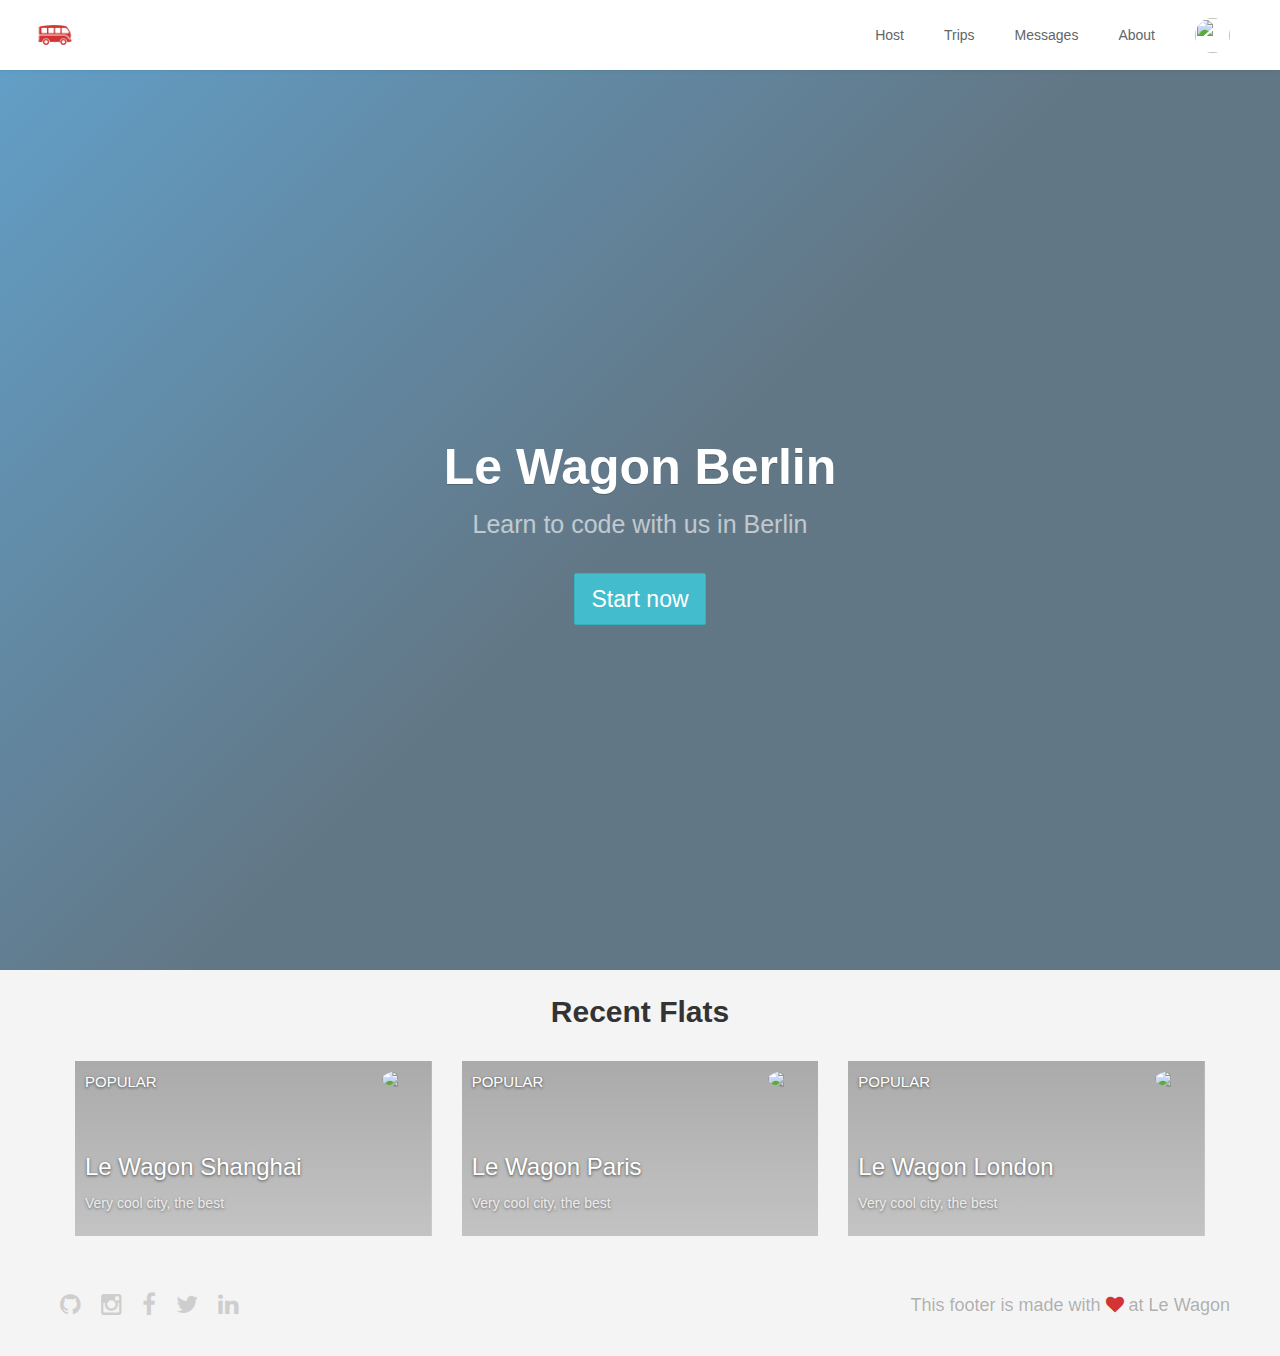
==== commit 993faa41: "Automated commit at 2018-05-07 14:55:29 UTC by middleman-deploy 2.0.0-alpha" ====
--- a/index.html
+++ b/index.html
@@ -7,20 +7,116 @@
           content="width=device-width, initial-scale=1, shrink-to-fit=no">
     <!-- Use the title from a page's frontmatter if it has one -->
     <title>Le Wagon - Middleman</title>
-    <link href="stylesheets/application-3c48b980.css" rel="stylesheet" />
+    <link href="stylesheets/application-4cd1b15e.css" rel="stylesheet" />
     <script src="javascripts/application-93de88c9.js"></script>
     <link href="images/favicon-f15af148.png" rel="icon" type="image/png" />
   </head>
   <body>
-    <div id="home">
-  <div class="home-content">
-    <img src="images/logo-acc9c0ec.png" width="200" alt="Logo" />
-    <p>
-      Middleman is now running!
-    </p>
-    <p class="about">
-      <a href="about.html">More about this template</a>
-    </p>
+    <div class="navbar-wagon">
+  <!-- Logo -->
+  <a href="/" class="navbar-wagon-brand">
+    <img src="images/logo-acc9c0ec.png" alt="logo">
+  </a>
+
+  <!-- Right Navigation -->
+  <div class="navbar-wagon-right hidden-xs hidden-sm">
+
+    <a href="" class="navbar-wagon-item navbar-wagon-link">Host</a>
+    <a href="" class="navbar-wagon-item navbar-wagon-link">Trips</a>
+    <a href="" class="navbar-wagon-item navbar-wagon-link">Messages</a>
+    <a href="" class="navbar-wagon-item navbar-wagon-link">About</a>
+
+    <!-- Profile picture with dropdown list -->
+    <div class="navbar-wagon-item">
+      <div class="dropdown">
+        <img src="https://kitt.lewagon.com/placeholder/users/ssaunier" class="avatar dropdown-toggle" id="navbar-wagon-menu" data-toggle="dropdown">
+        <ul class="dropdown-menu dropdown-menu-right navbar-wagon-dropdown-menu">
+          <li><a href="#">Profile</a></li>
+          <li><a href="#">Dashboard</a></li>
+          <li><a href="#">Log Out</a></li>
+        </ul>
+      </div>
+    </div>
+  </div>
+
+  <!-- Dropdown appearing on mobile only -->
+  <div class="navbar-wagon-item hidden-md hidden-lg">
+    <div class="dropdown">
+      <i class="fa fa-bars dropdown-toggle" data-toggle="dropdown"></i>
+      <ul class="dropdown-menu dropdown-menu-right navbar-wagon-dropdown-menu">
+        <li><a href="#">Host</a></li>
+        <li><a href="#">Trips</a></li>
+        <li><a href="#">Messagese</a></li>
+      </ul>
+    </div>
+  </div>
+</div>
+
+       <div class="banner" style="background-image: linear-gradient(-225deg, rgba(0,101,168,0.6) 0%, rgba(0,36,61,0.6) 50%), url('https://kitt.lewagon.com/placeholder/cities/berlin');">
+  <div class="banner-content">
+    <h1>Le Wagon Berlin</h1>
+    <p>Learn to code with us in Berlin</p>
+    <a class="btn btn-primary btn-lg">Start now</a>
+  </div>
+</div>
+
+   
+<div class="wrapper">
+  <h1>Recent Flats</h1>
+  <div class="wrapper">
+<div class="container">
+          <div class="row">
+          <div class="col-xs-12 col-sm-4">
+          <div class="card" style="background-image: linear-gradient(rgba(0,0,0,0.3), rgba(0,0,0,0.2)), url('https://kitt.lewagon.com/placeholder/cities/shanghai');">
+            <div class="card-category">Popular</div>
+            <div class="card-description">
+              <h2>Le Wagon Shanghai</h2>
+              <p>Very cool city, the best</p>
+            </div>
+            <img class="card-user" src="https://kitt.lewagon.com/placeholder/users/ssaunier">
+            <a class="card-link" href="#" ></a>
+          </div>
+        </div>
+          <div class="col-xs-12 col-sm-4">
+          <div class="card" style="background-image: linear-gradient(rgba(0,0,0,0.3), rgba(0,0,0,0.2)), url('https://kitt.lewagon.com/placeholder/cities/paris');">
+            <div class="card-category">Popular</div>
+            <div class="card-description">
+              <h2>Le Wagon Paris</h2>
+              <p>Very cool city, the best</p>
+            </div>
+            <img class="card-user" src="https://kitt.lewagon.com/placeholder/users/papillard">
+            <a class="card-link" href="#" ></a>
+          </div>
+        </div>
+          <div class="col-xs-12 col-sm-4">
+          <div class="card" style="background-image: linear-gradient(rgba(0,0,0,0.3), rgba(0,0,0,0.2)), url('https://kitt.lewagon.com/placeholder/cities/london');">
+            <div class="card-category">Popular</div>
+            <div class="card-description">
+              <h2>Le Wagon London</h2>
+              <p>Very cool city, the best</p>
+            </div>
+            <img class="card-user" src="https://kitt.lewagon.com/placeholder/users/ssaunier">
+            <a class="card-link" href="#" ></a>
+          </div>
+        </div>
+  </div>
+
+  </div>
+</div>
+
+</div>
+
+
+    <div class="footer">
+  <div class="footer-links">
+    <a href="#"><i class="fa fa-github"></i></a>
+    <a href="#"><i class="fa fa-instagram"></i></a>
+    <a href="#"><i class="fa fa-facebook"></i></a>
+    <a href="#"><i class="fa fa-twitter"></i></a>
+    <a href="#"><i class="fa fa-linkedin"></i></a>
+  </div>
+  <div class="footer-copyright">
+    This footer is made with <i class="fa fa-heart"></i> at Le Wagon
   </div>
 </div>
 
--- a/stylesheets/application-4cd1b15e.css
+++ b/stylesheets/application-4cd1b15e.css
@@ -0,0 +1,8 @@
+@import url("https://fonts.googleapis.com/css?family=Inconsolata|Noto+Sans" rel="stylesheet");/*!
+ * Bootstrap v3.3.7 (http://getbootstrap.com)
+ * Copyright 2011-2016 Twitter, Inc.
+ * Licensed under MIT (https://github.com/twbs/bootstrap/blob/master/LICENSE)
+ *//*! normalize.css v3.0.3 | MIT License | github.com/necolas/normalize.css */html{font-family:sans-serif;-ms-text-size-adjust:100%;-webkit-text-size-adjust:100%}body{margin:0}article,aside,details,figcaption,figure,footer,header,hgroup,main,menu,nav,section,summary{display:block}audio,canvas,progress,video{display:inline-block;vertical-align:baseline}audio:not([controls]){display:none;height:0}[hidden],template{display:none}a{background-color:transparent}a:active,a:hover{outline:0}abbr[title]{border-bottom:1px dotted}b,strong{font-weight:bold}dfn{font-style:italic}h1{font-size:2em;margin:0.67em 0}mark{background:#ff0;color:#000}small{font-size:80%}sub,sup{font-size:75%;line-height:0;position:relative;vertical-align:baseline}sup{top:-0.5em}sub{bottom:-0.25em}img{border:0}svg:not(:root){overflow:hidden}figure{margin:1em 40px}hr{-webkit-box-sizing:content-box;box-sizing:content-box;height:0}pre{overflow:auto}code,kbd,pre,samp{font-family:monospace, monospace;font-size:1em}button,input,optgroup,select,textarea{color:inherit;font:inherit;margin:0}button{overflow:visible}button,select{text-transform:none}button,html input[type="button"],input[type="reset"],input[type="submit"]{-webkit-appearance:button;cursor:pointer}button[disabled],html input[disabled]{cursor:default}button::-moz-focus-inner,input::-moz-focus-inner{border:0;padding:0}input{line-height:normal}input[type="checkbox"],input[type="radio"]{-webkit-box-sizing:border-box;box-sizing:border-box;padding:0}input[type="number"]::-webkit-inner-spin-button,input[type="number"]::-webkit-outer-spin-button{height:auto}input[type="search"]{-webkit-appearance:textfield;-webkit-box-sizing:content-box;box-sizing:content-box}input[type="search"]::-webkit-search-cancel-button,input[type="search"]::-webkit-search-decoration{-webkit-appearance:none}fieldset{border:1px solid #c0c0c0;margin:0 2px;padding:0.35em 0.625em 0.75em}legend{border:0;padding:0}textarea{overflow:auto}optgroup{font-weight:bold}table{border-collapse:collapse;border-spacing:0}td,th{padding:0}/*! Source: https://github.com/h5bp/html5-boilerplate/blob/master/src/css/main.css */@media print{*,*:before,*:after{background:transparent !important;color:#000 !important;-webkit-box-shadow:none !important;box-shadow:none !important;text-shadow:none !important}a,a:visited{text-decoration:underline}a[href]:after{content:" (" attr(href) ")"}abbr[title]:after{content:" (" attr(title) ")"}a[href^="#"]:after,a[href^="javascript:"]:after{content:""}pre,blockquote{border:1px solid #999;page-break-inside:avoid}thead{display:table-header-group}tr,img{page-break-inside:avoid}img{max-width:100% !important}p,h2,h3{orphans:3;widows:3}h2,h3{page-break-after:avoid}.navbar{display:none}.btn>.caret,.dropup>.btn>.caret{border-top-color:#000 !important}.label{border:1px solid #000}.table{border-collapse:collapse !important}.table td,.table th{background-color:#fff !important}.table-bordered th,.table-bordered td{border:1px solid #ddd !important}}@font-face{font-family:'Glyphicons Halflings';src:url("../assets/bootstrap/glyphicons-halflings-regular-86b6f62b.eot");src:url("../assets/bootstrap/glyphicons-halflings-regular-86b6f62b.eot?#iefix") format("embedded-opentype"),url("../assets/bootstrap/glyphicons-halflings-regular-ca35b697.woff2") format("woff2"),url("../assets/bootstrap/glyphicons-halflings-regular-278e49a8.woff") format("woff"),url("../assets/bootstrap/glyphicons-halflings-regular-44bc1850.ttf") format("truetype"),url("../assets/bootstrap/glyphicons-halflings-regular-de51a849.svg#glyphicons_halflingsregular") format("svg")}.glyphicon{position:relative;top:1px;display:inline-block;font-family:'Glyphicons Halflings';font-style:normal;font-weight:normal;line-height:1;-webkit-font-smoothing:antialiased;-moz-osx-font-smoothing:grayscale}.glyphicon-asterisk:before{content:"\002a"}.glyphicon-plus:before{content:"\002b"}.glyphicon-euro:before,.glyphicon-eur:before{content:"\20ac"}.glyphicon-minus:before{content:"\2212"}.glyphicon-cloud:before{content:"\2601"}.glyphicon-envelope:before{content:"\2709"}.glyphicon-pencil:before{content:"\270f"}.glyphicon-glass:before{content:"\e001"}.glyphicon-music:before{content:"\e002"}.glyphicon-search:before{content:"\e003"}.glyphicon-heart:before{content:"\e005"}.glyphicon-star:before{content:"\e006"}.glyphicon-star-empty:before{content:"\e007"}.glyphicon-user:before{content:"\e008"}.glyphicon-film:before{content:"\e009"}.glyphicon-th-large:before{content:"\e010"}.glyphicon-th:before{content:"\e011"}.glyphicon-th-list:before{content:"\e012"}.glyphicon-ok:before{content:"\e013"}.glyphicon-remove:before{content:"\e014"}.glyphicon-zoom-in:before{content:"\e015"}.glyphicon-zoom-out:before{content:"\e016"}.glyphicon-off:before{content:"\e017"}.glyphicon-signal:before{content:"\e018"}.glyphicon-cog:before{content:"\e019"}.glyphicon-trash:before{content:"\e020"}.glyphicon-home:before{content:"\e021"}.glyphicon-file:before{content:"\e022"}.glyphicon-time:before{content:"\e023"}.glyphicon-road:before{content:"\e024"}.glyphicon-download-alt:before{content:"\e025"}.glyphicon-download:before{content:"\e026"}.glyphicon-upload:before{content:"\e027"}.glyphicon-inbox:before{content:"\e028"}.glyphicon-play-circle:before{content:"\e029"}.glyphicon-repeat:before{content:"\e030"}.glyphicon-refresh:before{content:"\e031"}.glyphicon-list-alt:before{content:"\e032"}.glyphicon-lock:before{content:"\e033"}.glyphicon-flag:before{content:"\e034"}.glyphicon-headphones:before{content:"\e035"}.glyphicon-volume-off:before{content:"\e036"}.glyphicon-volume-down:before{content:"\e037"}.glyphicon-volume-up:before{content:"\e038"}.glyphicon-qrcode:before{content:"\e039"}.glyphicon-barcode:before{content:"\e040"}.glyphicon-tag:before{content:"\e041"}.glyphicon-tags:before{content:"\e042"}.glyphicon-book:before{content:"\e043"}.glyphicon-bookmark:before{content:"\e044"}.glyphicon-print:before{content:"\e045"}.glyphicon-camera:before{content:"\e046"}.glyphicon-font:before{content:"\e047"}.glyphicon-bold:before{content:"\e048"}.glyphicon-italic:before{content:"\e049"}.glyphicon-text-height:before{content:"\e050"}.glyphicon-text-width:before{content:"\e051"}.glyphicon-align-left:before{content:"\e052"}.glyphicon-align-center:before{content:"\e053"}.glyphicon-align-right:before{content:"\e054"}.glyphicon-align-justify:before{content:"\e055"}.glyphicon-list:before{content:"\e056"}.glyphicon-indent-left:before{content:"\e057"}.glyphicon-indent-right:before{content:"\e058"}.glyphicon-facetime-video:before{content:"\e059"}.glyphicon-picture:before{content:"\e060"}.glyphicon-map-marker:before{content:"\e062"}.glyphicon-adjust:before{content:"\e063"}.glyphicon-tint:before{content:"\e064"}.glyphicon-edit:before{content:"\e065"}.glyphicon-share:before{content:"\e066"}.glyphicon-check:before{content:"\e067"}.glyphicon-move:before{content:"\e068"}.glyphicon-step-backward:before{content:"\e069"}.glyphicon-fast-backward:before{content:"\e070"}.glyphicon-backward:before{content:"\e071"}.glyphicon-play:before{content:"\e072"}.glyphicon-pause:before{content:"\e073"}.glyphicon-stop:before{content:"\e074"}.glyphicon-forward:before{content:"\e075"}.glyphicon-fast-forward:before{content:"\e076"}.glyphicon-step-forward:before{content:"\e077"}.glyphicon-eject:before{content:"\e078"}.glyphicon-chevron-left:before{content:"\e079"}.glyphicon-chevron-right:before{content:"\e080"}.glyphicon-plus-sign:before{content:"\e081"}.glyphicon-minus-sign:before{content:"\e082"}.glyphicon-remove-sign:before{content:"\e083"}.glyphicon-ok-sign:before{content:"\e084"}.glyphicon-question-sign:before{content:"\e085"}.glyphicon-info-sign:before{content:"\e086"}.glyphicon-screenshot:before{content:"\e087"}.glyphicon-remove-circle:before{content:"\e088"}.glyphicon-ok-circle:before{content:"\e089"}.glyphicon-ban-circle:before{content:"\e090"}.glyphicon-arrow-left:before{content:"\e091"}.glyphicon-arrow-right:before{content:"\e092"}.glyphicon-arrow-up:before{content:"\e093"}.glyphicon-arrow-down:before{content:"\e094"}.glyphicon-share-alt:before{content:"\e095"}.glyphicon-resize-full:before{content:"\e096"}.glyphicon-resize-small:before{content:"\e097"}.glyphicon-exclamation-sign:before{content:"\e101"}.glyphicon-gift:before{content:"\e102"}.glyphicon-leaf:before{content:"\e103"}.glyphicon-fire:before{content:"\e104"}.glyphicon-eye-open:before{content:"\e105"}.glyphicon-eye-close:before{content:"\e106"}.glyphicon-warning-sign:before{content:"\e107"}.glyphicon-plane:before{content:"\e108"}.glyphicon-calendar:before{content:"\e109"}.glyphicon-random:before{content:"\e110"}.glyphicon-comment:before{content:"\e111"}.glyphicon-magnet:before{content:"\e112"}.glyphicon-chevron-up:before{content:"\e113"}.glyphicon-chevron-down:before{content:"\e114"}.glyphicon-retweet:before{content:"\e115"}.glyphicon-shopping-cart:before{content:"\e116"}.glyphicon-folder-close:before{content:"\e117"}.glyphicon-folder-open:before{content:"\e118"}.glyphicon-resize-vertical:before{content:"\e119"}.glyphicon-resize-horizontal:before{content:"\e120"}.glyphicon-hdd:before{content:"\e121"}.glyphicon-bullhorn:before{content:"\e122"}.glyphicon-bell:before{content:"\e123"}.glyphicon-certificate:before{content:"\e124"}.glyphicon-thumbs-up:before{content:"\e125"}.glyphicon-thumbs-down:before{content:"\e126"}.glyphicon-hand-right:before{content:"\e127"}.glyphicon-hand-left:before{content:"\e128"}.glyphicon-hand-up:before{content:"\e129"}.glyphicon-hand-down:before{content:"\e130"}.glyphicon-circle-arrow-right:before{content:"\e131"}.glyphicon-circle-arrow-left:before{content:"\e132"}.glyphicon-circle-arrow-up:before{content:"\e133"}.glyphicon-circle-arrow-down:before{content:"\e134"}.glyphicon-globe:before{content:"\e135"}.glyphicon-wrench:before{content:"\e136"}.glyphicon-tasks:before{content:"\e137"}.glyphicon-filter:before{content:"\e138"}.glyphicon-briefcase:before{content:"\e139"}.glyphicon-fullscreen:before{content:"\e140"}.glyphicon-dashboard:before{content:"\e141"}.glyphicon-paperclip:before{content:"\e142"}.glyphicon-heart-empty:before{content:"\e143"}.glyphicon-link:before{content:"\e144"}.glyphicon-phone:before{content:"\e145"}.glyphicon-pushpin:before{content:"\e146"}.glyphicon-usd:before{content:"\e148"}.glyphicon-gbp:before{content:"\e149"}.glyphicon-sort:before{content:"\e150"}.glyphicon-sort-by-alphabet:before{content:"\e151"}.glyphicon-sort-by-alphabet-alt:before{content:"\e152"}.glyphicon-sort-by-order:before{content:"\e153"}.glyphicon-sort-by-order-alt:before{content:"\e154"}.glyphicon-sort-by-attributes:before{content:"\e155"}.glyphicon-sort-by-attributes-alt:before{content:"\e156"}.glyphicon-unchecked:before{content:"\e157"}.glyphicon-expand:before{content:"\e158"}.glyphicon-collapse-down:before{content:"\e159"}.glyphicon-collapse-up:before{content:"\e160"}.glyphicon-log-in:before{content:"\e161"}.glyphicon-flash:before{content:"\e162"}.glyphicon-log-out:before{content:"\e163"}.glyphicon-new-window:before{content:"\e164"}.glyphicon-record:before{content:"\e165"}.glyphicon-save:before{content:"\e166"}.glyphicon-open:before{content:"\e167"}.glyphicon-saved:before{content:"\e168"}.glyphicon-import:before{content:"\e169"}.glyphicon-export:before{content:"\e170"}.glyphicon-send:before{content:"\e171"}.glyphicon-floppy-disk:before{content:"\e172"}.glyphicon-floppy-saved:before{content:"\e173"}.glyphicon-floppy-remove:before{content:"\e174"}.glyphicon-floppy-save:before{content:"\e175"}.glyphicon-floppy-open:before{content:"\e176"}.glyphicon-credit-card:before{content:"\e177"}.glyphicon-transfer:before{content:"\e178"}.glyphicon-cutlery:before{content:"\e179"}.glyphicon-header:before{content:"\e180"}.glyphicon-compressed:before{content:"\e181"}.glyphicon-earphone:before{content:"\e182"}.glyphicon-phone-alt:before{content:"\e183"}.glyphicon-tower:before{content:"\e184"}.glyphicon-stats:before{content:"\e185"}.glyphicon-sd-video:before{content:"\e186"}.glyphicon-hd-video:before{content:"\e187"}.glyphicon-subtitles:before{content:"\e188"}.glyphicon-sound-stereo:before{content:"\e189"}.glyphicon-sound-dolby:before{content:"\e190"}.glyphicon-sound-5-1:before{content:"\e191"}.glyphicon-sound-6-1:before{content:"\e192"}.glyphicon-sound-7-1:before{content:"\e193"}.glyphicon-copyright-mark:before{content:"\e194"}.glyphicon-registration-mark:before{content:"\e195"}.glyphicon-cloud-download:before{content:"\e197"}.glyphicon-cloud-upload:before{content:"\e198"}.glyphicon-tree-conifer:before{content:"\e199"}.glyphicon-tree-deciduous:before{content:"\e200"}.glyphicon-cd:before{content:"\e201"}.glyphicon-save-file:before{content:"\e202"}.glyphicon-open-file:before{content:"\e203"}.glyphicon-level-up:before{content:"\e204"}.glyphicon-copy:before{content:"\e205"}.glyphicon-paste:before{content:"\e206"}.glyphicon-alert:before{content:"\e209"}.glyphicon-equalizer:before{content:"\e210"}.glyphicon-king:before{content:"\e211"}.glyphicon-queen:before{content:"\e212"}.glyphicon-pawn:before{content:"\e213"}.glyphicon-bishop:before{content:"\e214"}.glyphicon-knight:before{content:"\e215"}.glyphicon-baby-formula:before{content:"\e216"}.glyphicon-tent:before{content:"\26fa"}.glyphicon-blackboard:before{content:"\e218"}.glyphicon-bed:before{content:"\e219"}.glyphicon-apple:before{content:"\f8ff"}.glyphicon-erase:before{content:"\e221"}.glyphicon-hourglass:before{content:"\231b"}.glyphicon-lamp:before{content:"\e223"}.glyphicon-duplicate:before{content:"\e224"}.glyphicon-piggy-bank:before{content:"\e225"}.glyphicon-scissors:before{content:"\e226"}.glyphicon-bitcoin:before{content:"\e227"}.glyphicon-btc:before{content:"\e227"}.glyphicon-xbt:before{content:"\e227"}.glyphicon-yen:before{content:"\00a5"}.glyphicon-jpy:before{content:"\00a5"}.glyphicon-ruble:before{content:"\20bd"}.glyphicon-rub:before{content:"\20bd"}.glyphicon-scale:before{content:"\e230"}.glyphicon-ice-lolly:before{content:"\e231"}.glyphicon-ice-lolly-tasted:before{content:"\e232"}.glyphicon-education:before{content:"\e233"}.glyphicon-option-horizontal:before{content:"\e234"}.glyphicon-option-vertical:before{content:"\e235"}.glyphicon-menu-hamburger:before{content:"\e236"}.glyphicon-modal-window:before{content:"\e237"}.glyphicon-oil:before{content:"\e238"}.glyphicon-grain:before{content:"\e239"}.glyphicon-sunglasses:before{content:"\e240"}.glyphicon-text-size:before{content:"\e241"}.glyphicon-text-color:before{content:"\e242"}.glyphicon-text-background:before{content:"\e243"}.glyphicon-object-align-top:before{content:"\e244"}.glyphicon-object-align-bottom:before{content:"\e245"}.glyphicon-object-align-horizontal:before{content:"\e246"}.glyphicon-object-align-left:before{content:"\e247"}.glyphicon-object-align-vertical:before{content:"\e248"}.glyphicon-object-align-right:before{content:"\e249"}.glyphicon-triangle-right:before{content:"\e250"}.glyphicon-triangle-left:before{content:"\e251"}.glyphicon-triangle-bottom:before{content:"\e252"}.glyphicon-triangle-top:before{content:"\e253"}.glyphicon-console:before{content:"\e254"}.glyphicon-superscript:before{content:"\e255"}.glyphicon-subscript:before{content:"\e256"}.glyphicon-menu-left:before{content:"\e257"}.glyphicon-menu-right:before{content:"\e258"}.glyphicon-menu-down:before{content:"\e259"}.glyphicon-menu-up:before{content:"\e260"}*{-webkit-box-sizing:border-box;box-sizing:border-box}*:before,*:after{-webkit-box-sizing:border-box;box-sizing:border-box}html{font-size:10px;-webkit-tap-highlight-color:transparent}body{font-family:"Inconsolata", "Helvetica", "sans-serif";font-size:18px;line-height:1.42857143;color:#333333;background-color:#F4F4F4}input,button,select,textarea{font-family:inherit;font-size:inherit;line-height:inherit}a{color:#43BCCD;text-decoration:none}a:hover,a:focus{color:#298c9a;text-decoration:underline}a:focus{outline:5px auto -webkit-focus-ring-color;outline-offset:-2px}figure{margin:0}img{vertical-align:middle}.img-responsive{display:block;max-width:100%;height:auto}.img-rounded{border-radius:2px}.img-thumbnail{padding:4px;line-height:1.42857143;background-color:#F4F4F4;border:1px solid #ddd;border-radius:2px;-webkit-transition:all 0.2s ease-in-out;transition:all 0.2s ease-in-out;display:inline-block;max-width:100%;height:auto}.img-circle{border-radius:50%}hr{margin-top:25px;margin-bottom:25px;border:0;border-top:1px solid #eeeeee}.sr-only{position:absolute;width:1px;height:1px;margin:-1px;padding:0;overflow:hidden;clip:rect(0, 0, 0, 0);border:0}.sr-only-focusable:active,.sr-only-focusable:focus{position:static;width:auto;height:auto;margin:0;overflow:visible;clip:auto}[role="button"]{cursor:pointer}h1,h2,h3,h4,h5,h6,.h1,.h2,.h3,.h4,.h5,.h6{font-family:"Noto Sans", "Helvetica", "sans-serif";font-weight:500;line-height:1.1;color:inherit}h1 small,h1 .small,h2 small,h2 .small,h3 small,h3 .small,h4 small,h4 .small,h5 small,h5 .small,h6 small,h6 .small,.h1 small,.h1 .small,.h2 small,.h2 .small,.h3 small,.h3 .small,.h4 small,.h4 .small,.h5 small,.h5 .small,.h6 small,.h6 .small{font-weight:normal;line-height:1;color:#777777}h1,.h1,h2,.h2,h3,.h3{margin-top:25px;margin-bottom:12.5px}h1 small,h1 .small,.h1 small,.h1 .small,h2 small,h2 .small,.h2 small,.h2 .small,h3 small,h3 .small,.h3 small,.h3 .small{font-size:65%}h4,.h4,h5,.h5,h6,.h6{margin-top:12.5px;margin-bottom:12.5px}h4 small,h4 .small,.h4 small,.h4 .small,h5 small,h5 .small,.h5 small,.h5 .small,h6 small,h6 .small,.h6 small,.h6 .small{font-size:75%}h1,.h1{font-size:46px}h2,.h2{font-size:38px}h3,.h3{font-size:31px}h4,.h4{font-size:23px}h5,.h5{font-size:18px}h6,.h6{font-size:16px}p{margin:0 0 12.5px}.lead{margin-bottom:25px;font-size:20px;font-weight:300;line-height:1.4}@media (min-width: 768px){.lead{font-size:27px}}small,.small{font-size:88%}mark,.mark{background-color:#fcf8e3;padding:.2em}.text-left{text-align:left}.text-right{text-align:right}.text-center{text-align:center}.text-justify{text-align:justify}.text-nowrap{white-space:nowrap}.text-lowercase{text-transform:lowercase}.text-uppercase,.initialism{text-transform:uppercase}.text-capitalize{text-transform:capitalize}.text-muted{color:#777777}.text-primary{color:#43BCCD}a.text-primary:hover,a.text-primary:focus{color:#2e9faf}.text-success{color:#3c763d}a.text-success:hover,a.text-success:focus{color:#2b542c}.text-info{color:#31708f}a.text-info:hover,a.text-info:focus{color:#245269}.text-warning{color:#8a6d3b}a.text-warning:hover,a.text-warning:focus{color:#66512c}.text-danger{color:#a94442}a.text-danger:hover,a.text-danger:focus{color:#843534}.bg-primary{color:#fff}.bg-primary{background-color:#43BCCD}a.bg-primary:hover,a.bg-primary:focus{background-color:#2e9faf}.bg-success{background-color:#dff0d8}a.bg-success:hover,a.bg-success:focus{background-color:#c1e2b3}.bg-info{background-color:#d9edf7}a.bg-info:hover,a.bg-info:focus{background-color:#afd9ee}.bg-warning{background-color:#fcf8e3}a.bg-warning:hover,a.bg-warning:focus{background-color:#f7ecb5}.bg-danger{background-color:#f2dede}a.bg-danger:hover,a.bg-danger:focus{background-color:#e4b9b9}.page-header{padding-bottom:11.5px;margin:50px 0 25px;border-bottom:1px solid #eeeeee}ul,ol{margin-top:0;margin-bottom:12.5px}ul ul,ul ol,ol ul,ol ol{margin-bottom:0}.list-unstyled{padding-left:0;list-style:none}.list-inline{padding-left:0;list-style:none;margin-left:-5px}.list-inline>li{display:inline-block;padding-left:5px;padding-right:5px}dl{margin-top:0;margin-bottom:25px}dt,dd{line-height:1.42857143}dt{font-weight:bold}dd{margin-left:0}.dl-horizontal dd:before,.dl-horizontal dd:after{content:" ";display:table}.dl-horizontal dd:after{clear:both}@media (min-width: 768px){.dl-horizontal dt{float:left;width:160px;clear:left;text-align:right;overflow:hidden;text-overflow:ellipsis;white-space:nowrap}.dl-horizontal dd{margin-left:180px}}abbr[title],abbr[data-original-title]{cursor:help;border-bottom:1px dotted #777777}.initialism{font-size:90%}blockquote{padding:12.5px 25px;margin:0 0 25px;font-size:22.5px;border-left:5px solid #eeeeee}blockquote p:last-child,blockquote ul:last-child,blockquote ol:last-child{margin-bottom:0}blockquote footer,blockquote small,blockquote .small{display:block;font-size:80%;line-height:1.42857143;color:#777777}blockquote footer:before,blockquote small:before,blockquote .small:before{content:'\2014 \00A0'}.blockquote-reverse,blockquote.pull-right{padding-right:15px;padding-left:0;border-right:5px solid #eeeeee;border-left:0;text-align:right}.blockquote-reverse footer:before,.blockquote-reverse small:before,.blockquote-reverse .small:before,blockquote.pull-right footer:before,blockquote.pull-right small:before,blockquote.pull-right .small:before{content:''}.blockquote-reverse footer:after,.blockquote-reverse small:after,.blockquote-reverse .small:after,blockquote.pull-right footer:after,blockquote.pull-right small:after,blockquote.pull-right .small:after{content:'\00A0 \2014'}address{margin-bottom:25px;font-style:normal;line-height:1.42857143}code,kbd,pre,samp{font-family:Menlo, Monaco, Consolas, "Courier New", monospace}code{padding:2px 4px;font-size:90%;color:#c7254e;background-color:#f9f2f4;border-radius:2px}kbd{padding:2px 4px;font-size:90%;color:#fff;background-color:#333;border-radius:2px;-webkit-box-shadow:inset 0 -1px 0 rgba(0,0,0,0.25);box-shadow:inset 0 -1px 0 rgba(0,0,0,0.25)}kbd kbd{padding:0;font-size:100%;font-weight:bold;-webkit-box-shadow:none;box-shadow:none}pre{display:block;padding:12px;margin:0 0 12.5px;font-size:17px;line-height:1.42857143;word-break:break-all;word-wrap:break-word;color:#333333;background-color:#f5f5f5;border:1px solid #ccc;border-radius:2px}pre code{padding:0;font-size:inherit;color:inherit;white-space:pre-wrap;background-color:transparent;border-radius:0}.pre-scrollable{max-height:340px;overflow-y:scroll}.container{margin-right:auto;margin-left:auto;padding-left:15px;padding-right:15px}.container:before,.container:after{content:" ";display:table}.container:after{clear:both}@media (min-width: 768px){.container{width:750px}}@media (min-width: 992px){.container{width:970px}}@media (min-width: 1200px){.container{width:1170px}}.container-fluid{margin-right:auto;margin-left:auto;padding-left:15px;padding-right:15px}.container-fluid:before,.container-fluid:after{content:" ";display:table}.container-fluid:after{clear:both}.row{margin-left:-15px;margin-right:-15px}.row:before,.row:after{content:" ";display:table}.row:after{clear:both}.col-xs-1,.col-sm-1,.col-md-1,.col-lg-1,.col-xs-2,.col-sm-2,.col-md-2,.col-lg-2,.col-xs-3,.col-sm-3,.col-md-3,.col-lg-3,.col-xs-4,.col-sm-4,.col-md-4,.col-lg-4,.col-xs-5,.col-sm-5,.col-md-5,.col-lg-5,.col-xs-6,.col-sm-6,.col-md-6,.col-lg-6,.col-xs-7,.col-sm-7,.col-md-7,.col-lg-7,.col-xs-8,.col-sm-8,.col-md-8,.col-lg-8,.col-xs-9,.col-sm-9,.col-md-9,.col-lg-9,.col-xs-10,.col-sm-10,.col-md-10,.col-lg-10,.col-xs-11,.col-sm-11,.col-md-11,.col-lg-11,.col-xs-12,.col-sm-12,.col-md-12,.col-lg-12{position:relative;min-height:1px;padding-left:15px;padding-right:15px}.col-xs-1,.col-xs-2,.col-xs-3,.col-xs-4,.col-xs-5,.col-xs-6,.col-xs-7,.col-xs-8,.col-xs-9,.col-xs-10,.col-xs-11,.col-xs-12{float:left}.col-xs-1{width:8.33333333%}.col-xs-2{width:16.66666667%}.col-xs-3{width:25%}.col-xs-4{width:33.33333333%}.col-xs-5{width:41.66666667%}.col-xs-6{width:50%}.col-xs-7{width:58.33333333%}.col-xs-8{width:66.66666667%}.col-xs-9{width:75%}.col-xs-10{width:83.33333333%}.col-xs-11{width:91.66666667%}.col-xs-12{width:100%}.col-xs-pull-0{right:auto}.col-xs-pull-1{right:8.33333333%}.col-xs-pull-2{right:16.66666667%}.col-xs-pull-3{right:25%}.col-xs-pull-4{right:33.33333333%}.col-xs-pull-5{right:41.66666667%}.col-xs-pull-6{right:50%}.col-xs-pull-7{right:58.33333333%}.col-xs-pull-8{right:66.66666667%}.col-xs-pull-9{right:75%}.col-xs-pull-10{right:83.33333333%}.col-xs-pull-11{right:91.66666667%}.col-xs-pull-12{right:100%}.col-xs-push-0{left:auto}.col-xs-push-1{left:8.33333333%}.col-xs-push-2{left:16.66666667%}.col-xs-push-3{left:25%}.col-xs-push-4{left:33.33333333%}.col-xs-push-5{left:41.66666667%}.col-xs-push-6{left:50%}.col-xs-push-7{left:58.33333333%}.col-xs-push-8{left:66.66666667%}.col-xs-push-9{left:75%}.col-xs-push-10{left:83.33333333%}.col-xs-push-11{left:91.66666667%}.col-xs-push-12{left:100%}.col-xs-offset-0{margin-left:0%}.col-xs-offset-1{margin-left:8.33333333%}.col-xs-offset-2{margin-left:16.66666667%}.col-xs-offset-3{margin-left:25%}.col-xs-offset-4{margin-left:33.33333333%}.col-xs-offset-5{margin-left:41.66666667%}.col-xs-offset-6{margin-left:50%}.col-xs-offset-7{margin-left:58.33333333%}.col-xs-offset-8{margin-left:66.66666667%}.col-xs-offset-9{margin-left:75%}.col-xs-offset-10{margin-left:83.33333333%}.col-xs-offset-11{margin-left:91.66666667%}.col-xs-offset-12{margin-left:100%}@media (min-width: 768px){.col-sm-1,.col-sm-2,.col-sm-3,.col-sm-4,.col-sm-5,.col-sm-6,.col-sm-7,.col-sm-8,.col-sm-9,.col-sm-10,.col-sm-11,.col-sm-12{float:left}.col-sm-1{width:8.33333333%}.col-sm-2{width:16.66666667%}.col-sm-3{width:25%}.col-sm-4{width:33.33333333%}.col-sm-5{width:41.66666667%}.col-sm-6{width:50%}.col-sm-7{width:58.33333333%}.col-sm-8{width:66.66666667%}.col-sm-9{width:75%}.col-sm-10{width:83.33333333%}.col-sm-11{width:91.66666667%}.col-sm-12{width:100%}.col-sm-pull-0{right:auto}.col-sm-pull-1{right:8.33333333%}.col-sm-pull-2{right:16.66666667%}.col-sm-pull-3{right:25%}.col-sm-pull-4{right:33.33333333%}.col-sm-pull-5{right:41.66666667%}.col-sm-pull-6{right:50%}.col-sm-pull-7{right:58.33333333%}.col-sm-pull-8{right:66.66666667%}.col-sm-pull-9{right:75%}.col-sm-pull-10{right:83.33333333%}.col-sm-pull-11{right:91.66666667%}.col-sm-pull-12{right:100%}.col-sm-push-0{left:auto}.col-sm-push-1{left:8.33333333%}.col-sm-push-2{left:16.66666667%}.col-sm-push-3{left:25%}.col-sm-push-4{left:33.33333333%}.col-sm-push-5{left:41.66666667%}.col-sm-push-6{left:50%}.col-sm-push-7{left:58.33333333%}.col-sm-push-8{left:66.66666667%}.col-sm-push-9{left:75%}.col-sm-push-10{left:83.33333333%}.col-sm-push-11{left:91.66666667%}.col-sm-push-12{left:100%}.col-sm-offset-0{margin-left:0%}.col-sm-offset-1{margin-left:8.33333333%}.col-sm-offset-2{margin-left:16.66666667%}.col-sm-offset-3{margin-left:25%}.col-sm-offset-4{margin-left:33.33333333%}.col-sm-offset-5{margin-left:41.66666667%}.col-sm-offset-6{margin-left:50%}.col-sm-offset-7{margin-left:58.33333333%}.col-sm-offset-8{margin-left:66.66666667%}.col-sm-offset-9{margin-left:75%}.col-sm-offset-10{margin-left:83.33333333%}.col-sm-offset-11{margin-left:91.66666667%}.col-sm-offset-12{margin-left:100%}}@media (min-width: 992px){.col-md-1,.col-md-2,.col-md-3,.col-md-4,.col-md-5,.col-md-6,.col-md-7,.col-md-8,.col-md-9,.col-md-10,.col-md-11,.col-md-12{float:left}.col-md-1{width:8.33333333%}.col-md-2{width:16.66666667%}.col-md-3{width:25%}.col-md-4{width:33.33333333%}.col-md-5{width:41.66666667%}.col-md-6{width:50%}.col-md-7{width:58.33333333%}.col-md-8{width:66.66666667%}.col-md-9{width:75%}.col-md-10{width:83.33333333%}.col-md-11{width:91.66666667%}.col-md-12{width:100%}.col-md-pull-0{right:auto}.col-md-pull-1{right:8.33333333%}.col-md-pull-2{right:16.66666667%}.col-md-pull-3{right:25%}.col-md-pull-4{right:33.33333333%}.col-md-pull-5{right:41.66666667%}.col-md-pull-6{right:50%}.col-md-pull-7{right:58.33333333%}.col-md-pull-8{right:66.66666667%}.col-md-pull-9{right:75%}.col-md-pull-10{right:83.33333333%}.col-md-pull-11{right:91.66666667%}.col-md-pull-12{right:100%}.col-md-push-0{left:auto}.col-md-push-1{left:8.33333333%}.col-md-push-2{left:16.66666667%}.col-md-push-3{left:25%}.col-md-push-4{left:33.33333333%}.col-md-push-5{left:41.66666667%}.col-md-push-6{left:50%}.col-md-push-7{left:58.33333333%}.col-md-push-8{left:66.66666667%}.col-md-push-9{left:75%}.col-md-push-10{left:83.33333333%}.col-md-push-11{left:91.66666667%}.col-md-push-12{left:100%}.col-md-offset-0{margin-left:0%}.col-md-offset-1{margin-left:8.33333333%}.col-md-offset-2{margin-left:16.66666667%}.col-md-offset-3{margin-left:25%}.col-md-offset-4{margin-left:33.33333333%}.col-md-offset-5{margin-left:41.66666667%}.col-md-offset-6{margin-left:50%}.col-md-offset-7{margin-left:58.33333333%}.col-md-offset-8{margin-left:66.66666667%}.col-md-offset-9{margin-left:75%}.col-md-offset-10{margin-left:83.33333333%}.col-md-offset-11{margin-left:91.66666667%}.col-md-offset-12{margin-left:100%}}@media (min-width: 1200px){.col-lg-1,.col-lg-2,.col-lg-3,.col-lg-4,.col-lg-5,.col-lg-6,.col-lg-7,.col-lg-8,.col-lg-9,.col-lg-10,.col-lg-11,.col-lg-12{float:left}.col-lg-1{width:8.33333333%}.col-lg-2{width:16.66666667%}.col-lg-3{width:25%}.col-lg-4{width:33.33333333%}.col-lg-5{width:41.66666667%}.col-lg-6{width:50%}.col-lg-7{width:58.33333333%}.col-lg-8{width:66.66666667%}.col-lg-9{width:75%}.col-lg-10{width:83.33333333%}.col-lg-11{width:91.66666667%}.col-lg-12{width:100%}.col-lg-pull-0{right:auto}.col-lg-pull-1{right:8.33333333%}.col-lg-pull-2{right:16.66666667%}.col-lg-pull-3{right:25%}.col-lg-pull-4{right:33.33333333%}.col-lg-pull-5{right:41.66666667%}.col-lg-pull-6{right:50%}.col-lg-pull-7{right:58.33333333%}.col-lg-pull-8{right:66.66666667%}.col-lg-pull-9{right:75%}.col-lg-pull-10{right:83.33333333%}.col-lg-pull-11{right:91.66666667%}.col-lg-pull-12{right:100%}.col-lg-push-0{left:auto}.col-lg-push-1{left:8.33333333%}.col-lg-push-2{left:16.66666667%}.col-lg-push-3{left:25%}.col-lg-push-4{left:33.33333333%}.col-lg-push-5{left:41.66666667%}.col-lg-push-6{left:50%}.col-lg-push-7{left:58.33333333%}.col-lg-push-8{left:66.66666667%}.col-lg-push-9{left:75%}.col-lg-push-10{left:83.33333333%}.col-lg-push-11{left:91.66666667%}.col-lg-push-12{left:100%}.col-lg-offset-0{margin-left:0%}.col-lg-offset-1{margin-left:8.33333333%}.col-lg-offset-2{margin-left:16.66666667%}.col-lg-offset-3{margin-left:25%}.col-lg-offset-4{margin-left:33.33333333%}.col-lg-offset-5{margin-left:41.66666667%}.col-lg-offset-6{margin-left:50%}.col-lg-offset-7{margin-left:58.33333333%}.col-lg-offset-8{margin-left:66.66666667%}.col-lg-offset-9{margin-left:75%}.col-lg-offset-10{margin-left:83.33333333%}.col-lg-offset-11{margin-left:91.66666667%}.col-lg-offset-12{margin-left:100%}}table{background-color:transparent}caption{padding-top:8px;padding-bottom:8px;color:#777777;text-align:left}th{text-align:left}.table{width:100%;max-width:100%;margin-bottom:25px}.table>thead>tr>th,.table>thead>tr>td,.table>tbody>tr>th,.table>tbody>tr>td,.table>tfoot>tr>th,.table>tfoot>tr>td{padding:8px;line-height:1.42857143;vertical-align:top;border-top:1px solid #ddd}.table>thead>tr>th{vertical-align:bottom;border-bottom:2px solid #ddd}.table>caption+thead>tr:first-child>th,.table>caption+thead>tr:first-child>td,.table>colgroup+thead>tr:first-child>th,.table>colgroup+thead>tr:first-child>td,.table>thead:first-child>tr:first-child>th,.table>thead:first-child>tr:first-child>td{border-top:0}.table>tbody+tbody{border-top:2px solid #ddd}.table .table{background-color:#F4F4F4}.table-condensed>thead>tr>th,.table-condensed>thead>tr>td,.table-condensed>tbody>tr>th,.table-condensed>tbody>tr>td,.table-condensed>tfoot>tr>th,.table-condensed>tfoot>tr>td{padding:5px}.table-bordered{border:1px solid #ddd}.table-bordered>thead>tr>th,.table-bordered>thead>tr>td,.table-bordered>tbody>tr>th,.table-bordered>tbody>tr>td,.table-bordered>tfoot>tr>th,.table-bordered>tfoot>tr>td{border:1px solid #ddd}.table-bordered>thead>tr>th,.table-bordered>thead>tr>td{border-bottom-width:2px}.table-striped>tbody>tr:nth-of-type(odd){background-color:#f9f9f9}.table-hover>tbody>tr:hover{background-color:#f5f5f5}table col[class*="col-"]{position:static;float:none;display:table-column}table td[class*="col-"],table th[class*="col-"]{position:static;float:none;display:table-cell}.table>thead>tr>td.active,.table>thead>tr>th.active,.table>thead>tr.active>td,.table>thead>tr.active>th,.table>tbody>tr>td.active,.table>tbody>tr>th.active,.table>tbody>tr.active>td,.table>tbody>tr.active>th,.table>tfoot>tr>td.active,.table>tfoot>tr>th.active,.table>tfoot>tr.active>td,.table>tfoot>tr.active>th{background-color:#f5f5f5}.table-hover>tbody>tr>td.active:hover,.table-hover>tbody>tr>th.active:hover,.table-hover>tbody>tr.active:hover>td,.table-hover>tbody>tr:hover>.active,.table-hover>tbody>tr.active:hover>th{background-color:#e8e8e8}.table>thead>tr>td.success,.table>thead>tr>th.success,.table>thead>tr.success>td,.table>thead>tr.success>th,.table>tbody>tr>td.success,.table>tbody>tr>th.success,.table>tbody>tr.success>td,.table>tbody>tr.success>th,.table>tfoot>tr>td.success,.table>tfoot>tr>th.success,.table>tfoot>tr.success>td,.table>tfoot>tr.success>th{background-color:#dff0d8}.table-hover>tbody>tr>td.success:hover,.table-hover>tbody>tr>th.success:hover,.table-hover>tbody>tr.success:hover>td,.table-hover>tbody>tr:hover>.success,.table-hover>tbody>tr.success:hover>th{background-color:#d0e9c6}.table>thead>tr>td.info,.table>thead>tr>th.info,.table>thead>tr.info>td,.table>thead>tr.info>th,.table>tbody>tr>td.info,.table>tbody>tr>th.info,.table>tbody>tr.info>td,.table>tbody>tr.info>th,.table>tfoot>tr>td.info,.table>tfoot>tr>th.info,.table>tfoot>tr.info>td,.table>tfoot>tr.info>th{background-color:#d9edf7}.table-hover>tbody>tr>td.info:hover,.table-hover>tbody>tr>th.info:hover,.table-hover>tbody>tr.info:hover>td,.table-hover>tbody>tr:hover>.info,.table-hover>tbody>tr.info:hover>th{background-color:#c4e3f3}.table>thead>tr>td.warning,.table>thead>tr>th.warning,.table>thead>tr.warning>td,.table>thead>tr.warning>th,.table>tbody>tr>td.warning,.table>tbody>tr>th.warning,.table>tbody>tr.warning>td,.table>tbody>tr.warning>th,.table>tfoot>tr>td.warning,.table>tfoot>tr>th.warning,.table>tfoot>tr.warning>td,.table>tfoot>tr.warning>th{background-color:#fcf8e3}.table-hover>tbody>tr>td.warning:hover,.table-hover>tbody>tr>th.warning:hover,.table-hover>tbody>tr.warning:hover>td,.table-hover>tbody>tr:hover>.warning,.table-hover>tbody>tr.warning:hover>th{background-color:#faf2cc}.table>thead>tr>td.danger,.table>thead>tr>th.danger,.table>thead>tr.danger>td,.table>thead>tr.danger>th,.table>tbody>tr>td.danger,.table>tbody>tr>th.danger,.table>tbody>tr.danger>td,.table>tbody>tr.danger>th,.table>tfoot>tr>td.danger,.table>tfoot>tr>th.danger,.table>tfoot>tr.danger>td,.table>tfoot>tr.danger>th{background-color:#f2dede}.table-hover>tbody>tr>td.danger:hover,.table-hover>tbody>tr>th.danger:hover,.table-hover>tbody>tr.danger:hover>td,.table-hover>tbody>tr:hover>.danger,.table-hover>tbody>tr.danger:hover>th{background-color:#ebcccc}.table-responsive{overflow-x:auto;min-height:0.01%}@media screen and (max-width: 767px){.table-responsive{width:100%;margin-bottom:18.75px;overflow-y:hidden;-ms-overflow-style:-ms-autohiding-scrollbar;border:1px solid #ddd}.table-responsive>.table{margin-bottom:0}.table-responsive>.table>thead>tr>th,.table-responsive>.table>thead>tr>td,.table-responsive>.table>tbody>tr>th,.table-responsive>.table>tbody>tr>td,.table-responsive>.table>tfoot>tr>th,.table-responsive>.table>tfoot>tr>td{white-space:nowrap}.table-responsive>.table-bordered{border:0}.table-responsive>.table-bordered>thead>tr>th:first-child,.table-responsive>.table-bordered>thead>tr>td:first-child,.table-responsive>.table-bordered>tbody>tr>th:first-child,.table-responsive>.table-bordered>tbody>tr>td:first-child,.table-responsive>.table-bordered>tfoot>tr>th:first-child,.table-responsive>.table-bordered>tfoot>tr>td:first-child{border-left:0}.table-responsive>.table-bordered>thead>tr>th:last-child,.table-responsive>.table-bordered>thead>tr>td:last-child,.table-responsive>.table-bordered>tbody>tr>th:last-child,.table-responsive>.table-bordered>tbody>tr>td:last-child,.table-responsive>.table-bordered>tfoot>tr>th:last-child,.table-responsive>.table-bordered>tfoot>tr>td:last-child{border-right:0}.table-responsive>.table-bordered>tbody>tr:last-child>th,.table-responsive>.table-bordered>tbody>tr:last-child>td,.table-responsive>.table-bordered>tfoot>tr:last-child>th,.table-responsive>.table-bordered>tfoot>tr:last-child>td{border-bottom:0}}fieldset{padding:0;margin:0;border:0;min-width:0}legend{display:block;width:100%;padding:0;margin-bottom:25px;font-size:27px;line-height:inherit;color:#333333;border:0;border-bottom:1px solid #e5e5e5}label{display:inline-block;max-width:100%;margin-bottom:5px;font-weight:bold}input[type="search"]{-webkit-box-sizing:border-box;box-sizing:border-box}input[type="radio"],input[type="checkbox"]{margin:4px 0 0;margin-top:1px \9;line-height:normal}input[type="file"]{display:block}input[type="range"]{display:block;width:100%}select[multiple],select[size]{height:auto}input[type="file"]:focus,input[type="radio"]:focus,input[type="checkbox"]:focus{outline:5px auto -webkit-focus-ring-color;outline-offset:-2px}output{display:block;padding-top:7px;font-size:18px;line-height:1.42857143;color:#000000}.form-control{display:block;width:100%;height:39px;padding:6px 12px;font-size:18px;line-height:1.42857143;color:#000000;background-color:#fff;background-image:none;border:1px solid #ccc;border-radius:2px;-webkit-box-shadow:inset 0 1px 1px rgba(0,0,0,0.075);box-shadow:inset 0 1px 1px rgba(0,0,0,0.075);-webkit-transition:border-color ease-in-out 0.15s, box-shadow ease-in-out 0.15s;-webkit-transition:border-color ease-in-out 0.15s, -webkit-box-shadow ease-in-out 0.15s;transition:border-color ease-in-out 0.15s, -webkit-box-shadow ease-in-out 0.15s;transition:border-color ease-in-out 0.15s, box-shadow ease-in-out 0.15s;transition:border-color ease-in-out 0.15s, box-shadow ease-in-out 0.15s, -webkit-box-shadow ease-in-out 0.15s}.form-control:focus{border-color:#66afe9;outline:0;-webkit-box-shadow:inset 0 1px 1px rgba(0,0,0,0.075),0 0 8px rgba(102,175,233,0.6);box-shadow:inset 0 1px 1px rgba(0,0,0,0.075),0 0 8px rgba(102,175,233,0.6)}.form-control::-moz-placeholder{color:#999;opacity:1}.form-control:-ms-input-placeholder{color:#999}.form-control::-webkit-input-placeholder{color:#999}.form-control::-ms-expand{border:0;background-color:transparent}.form-control[disabled],.form-control[readonly],fieldset[disabled] .form-control{background-color:#eeeeee;opacity:1}.form-control[disabled],fieldset[disabled] .form-control{cursor:not-allowed}textarea.form-control{height:auto}input[type="search"]{-webkit-appearance:none}@media screen and (-webkit-min-device-pixel-ratio: 0){input[type="date"].form-control,input[type="time"].form-control,input[type="datetime-local"].form-control,input[type="month"].form-control{line-height:39px}input[type="date"].input-sm,.input-group-sm>input[type="date"].form-control,.input-group-sm>input[type="date"].input-group-addon,.input-group-sm>.input-group-btn>input[type="date"].btn,.input-group-sm input[type="date"],input[type="time"].input-sm,.input-group-sm>input[type="time"].form-control,.input-group-sm>input[type="time"].input-group-addon,.input-group-sm>.input-group-btn>input[type="time"].btn,.input-group-sm input[type="time"],input[type="datetime-local"].input-sm,.input-group-sm>input[type="datetime-local"].form-control,.input-group-sm>input[type="datetime-local"].input-group-addon,.input-group-sm>.input-group-btn>input[type="datetime-local"].btn,.input-group-sm input[type="datetime-local"],input[type="month"].input-sm,.input-group-sm>input[type="month"].form-control,.input-group-sm>input[type="month"].input-group-addon,.input-group-sm>.input-group-btn>input[type="month"].btn,.input-group-sm input[type="month"]{line-height:36px}input[type="date"].input-lg,.input-group-lg>input[type="date"].form-control,.input-group-lg>input[type="date"].input-group-addon,.input-group-lg>.input-group-btn>input[type="date"].btn,.input-group-lg input[type="date"],input[type="time"].input-lg,.input-group-lg>input[type="time"].form-control,.input-group-lg>input[type="time"].input-group-addon,.input-group-lg>.input-group-btn>input[type="time"].btn,.input-group-lg input[type="time"],input[type="datetime-local"].input-lg,.input-group-lg>input[type="datetime-local"].form-control,.input-group-lg>input[type="datetime-local"].input-group-addon,.input-group-lg>.input-group-btn>input[type="datetime-local"].btn,.input-group-lg input[type="datetime-local"],input[type="month"].input-lg,.input-group-lg>input[type="month"].form-control,.input-group-lg>input[type="month"].input-group-addon,.input-group-lg>.input-group-btn>input[type="month"].btn,.input-group-lg input[type="month"]{line-height:53px}}.form-group{margin-bottom:15px}.radio,.checkbox{position:relative;display:block;margin-top:10px;margin-bottom:10px}.radio label,.checkbox label{min-height:25px;padding-left:20px;margin-bottom:0;font-weight:normal;cursor:pointer}.radio input[type="radio"],.radio-inline input[type="radio"],.checkbox input[type="checkbox"],.checkbox-inline input[type="checkbox"]{position:absolute;margin-left:-20px;margin-top:4px \9}.radio+.radio,.checkbox+.checkbox{margin-top:-5px}.radio-inline,.checkbox-inline{position:relative;display:inline-block;padding-left:20px;margin-bottom:0;vertical-align:middle;font-weight:normal;cursor:pointer}.radio-inline+.radio-inline,.checkbox-inline+.checkbox-inline{margin-top:0;margin-left:10px}input[type="radio"][disabled],input[type="radio"].disabled,fieldset[disabled] input[type="radio"],input[type="checkbox"][disabled],input[type="checkbox"].disabled,fieldset[disabled] input[type="checkbox"]{cursor:not-allowed}.radio-inline.disabled,fieldset[disabled] .radio-inline,.checkbox-inline.disabled,fieldset[disabled] .checkbox-inline{cursor:not-allowed}.radio.disabled label,fieldset[disabled] .radio label,.checkbox.disabled label,fieldset[disabled] .checkbox label{cursor:not-allowed}.form-control-static{padding-top:7px;padding-bottom:7px;margin-bottom:0;min-height:43px}.form-control-static.input-lg,.input-group-lg>.form-control-static.form-control,.input-group-lg>.form-control-static.input-group-addon,.input-group-lg>.input-group-btn>.form-control-static.btn,.form-control-static.input-sm,.input-group-sm>.form-control-static.form-control,.input-group-sm>.form-control-static.input-group-addon,.input-group-sm>.input-group-btn>.form-control-static.btn{padding-left:0;padding-right:0}.input-sm,.input-group-sm>.form-control,.input-group-sm>.input-group-addon,.input-group-sm>.input-group-btn>.btn{height:36px;padding:5px 10px;font-size:16px;line-height:1.5;border-radius:2px}select.input-sm,.input-group-sm>select.form-control,.input-group-sm>select.input-group-addon,.input-group-sm>.input-group-btn>select.btn{height:36px;line-height:36px}textarea.input-sm,.input-group-sm>textarea.form-control,.input-group-sm>textarea.input-group-addon,.input-group-sm>.input-group-btn>textarea.btn,select[multiple].input-sm,.input-group-sm>select[multiple].form-control,.input-group-sm>select[multiple].input-group-addon,.input-group-sm>.input-group-btn>select[multiple].btn{height:auto}.form-group-sm .form-control{height:36px;padding:5px 10px;font-size:16px;line-height:1.5;border-radius:2px}.form-group-sm select.form-control{height:36px;line-height:36px}.form-group-sm textarea.form-control,.form-group-sm select[multiple].form-control{height:auto}.form-group-sm .form-control-static{height:36px;min-height:41px;padding:6px 10px;font-size:16px;line-height:1.5}.input-lg,.input-group-lg>.form-control,.input-group-lg>.input-group-addon,.input-group-lg>.input-group-btn>.btn{height:53px;padding:10px 16px;font-size:23px;line-height:1.3333333;border-radius:2px}select.input-lg,.input-group-lg>select.form-control,.input-group-lg>select.input-group-addon,.input-group-lg>.input-group-btn>select.btn{height:53px;line-height:53px}textarea.input-lg,.input-group-lg>textarea.form-control,.input-group-lg>textarea.input-group-addon,.input-group-lg>.input-group-btn>textarea.btn,select[multiple].input-lg,.input-group-lg>select[multiple].form-control,.input-group-lg>select[multiple].input-group-addon,.input-group-lg>.input-group-btn>select[multiple].btn{height:auto}.form-group-lg .form-control{height:53px;padding:10px 16px;font-size:23px;line-height:1.3333333;border-radius:2px}.form-group-lg select.form-control{height:53px;line-height:53px}.form-group-lg textarea.form-control,.form-group-lg select[multiple].form-control{height:auto}.form-group-lg .form-control-static{height:53px;min-height:48px;padding:11px 16px;font-size:23px;line-height:1.3333333}.has-feedback{position:relative}.has-feedback .form-control{padding-right:48.75px}.form-control-feedback{position:absolute;top:0;right:0;z-index:2;display:block;width:39px;height:39px;line-height:39px;text-align:center;pointer-events:none}.input-lg+.form-control-feedback,.input-group-lg>.form-control+.form-control-feedback,.input-group-lg>.input-group-addon+.form-control-feedback,.input-group-lg>.input-group-btn>.btn+.form-control-feedback,.input-group-lg+.form-control-feedback,.form-group-lg .form-control+.form-control-feedback{width:53px;height:53px;line-height:53px}.input-sm+.form-control-feedback,.input-group-sm>.form-control+.form-control-feedback,.input-group-sm>.input-group-addon+.form-control-feedback,.input-group-sm>.input-group-btn>.btn+.form-control-feedback,.input-group-sm+.form-control-feedback,.form-group-sm .form-control+.form-control-feedback{width:36px;height:36px;line-height:36px}.has-success .help-block,.has-success .control-label,.has-success .radio,.has-success .checkbox,.has-success .radio-inline,.has-success .checkbox-inline,.has-success.radio label,.has-success.checkbox label,.has-success.radio-inline label,.has-success.checkbox-inline label{color:#3c763d}.has-success .form-control{border-color:#3c763d;-webkit-box-shadow:inset 0 1px 1px rgba(0,0,0,0.075);box-shadow:inset 0 1px 1px rgba(0,0,0,0.075)}.has-success .form-control:focus{border-color:#2b542c;-webkit-box-shadow:inset 0 1px 1px rgba(0,0,0,0.075),0 0 6px #67b168;box-shadow:inset 0 1px 1px rgba(0,0,0,0.075),0 0 6px #67b168}.has-success .input-group-addon{color:#3c763d;border-color:#3c763d;background-color:#dff0d8}.has-success .form-control-feedback{color:#3c763d}.has-warning .help-block,.has-warning .control-label,.has-warning .radio,.has-warning .checkbox,.has-warning .radio-inline,.has-warning .checkbox-inline,.has-warning.radio label,.has-warning.checkbox label,.has-warning.radio-inline label,.has-warning.checkbox-inline label{color:#8a6d3b}.has-warning .form-control{border-color:#8a6d3b;-webkit-box-shadow:inset 0 1px 1px rgba(0,0,0,0.075);box-shadow:inset 0 1px 1px rgba(0,0,0,0.075)}.has-warning .form-control:focus{border-color:#66512c;-webkit-box-shadow:inset 0 1px 1px rgba(0,0,0,0.075),0 0 6px #c0a16b;box-shadow:inset 0 1px 1px rgba(0,0,0,0.075),0 0 6px #c0a16b}.has-warning .input-group-addon{color:#8a6d3b;border-color:#8a6d3b;background-color:#fcf8e3}.has-warning .form-control-feedback{color:#8a6d3b}.has-error .help-block,.has-error .control-label,.has-error .radio,.has-error .checkbox,.has-error .radio-inline,.has-error .checkbox-inline,.has-error.radio label,.has-error.checkbox label,.has-error.radio-inline label,.has-error.checkbox-inline label{color:#a94442}.has-error .form-control{border-color:#a94442;-webkit-box-shadow:inset 0 1px 1px rgba(0,0,0,0.075);box-shadow:inset 0 1px 1px rgba(0,0,0,0.075)}.has-error .form-control:focus{border-color:#843534;-webkit-box-shadow:inset 0 1px 1px rgba(0,0,0,0.075),0 0 6px #ce8483;box-shadow:inset 0 1px 1px rgba(0,0,0,0.075),0 0 6px #ce8483}.has-error .input-group-addon{color:#a94442;border-color:#a94442;background-color:#f2dede}.has-error .form-control-feedback{color:#a94442}.has-feedback label ~ .form-control-feedback{top:30px}.has-feedback label.sr-only ~ .form-control-feedback{top:0}.help-block{display:block;margin-top:5px;margin-bottom:10px;color:#737373}@media (min-width: 768px){.form-inline .form-group{display:inline-block;margin-bottom:0;vertical-align:middle}.form-inline .form-control{display:inline-block;width:auto;vertical-align:middle}.form-inline .form-control-static{display:inline-block}.form-inline .input-group{display:inline-table;vertical-align:middle}.form-inline .input-group .input-group-addon,.form-inline .input-group .input-group-btn,.form-inline .input-group .form-control{width:auto}.form-inline .input-group>.form-control{width:100%}.form-inline .control-label{margin-bottom:0;vertical-align:middle}.form-inline .radio,.form-inline .checkbox{display:inline-block;margin-top:0;margin-bottom:0;vertical-align:middle}.form-inline .radio label,.form-inline .checkbox label{padding-left:0}.form-inline .radio input[type="radio"],.form-inline .checkbox input[type="checkbox"]{position:relative;margin-left:0}.form-inline .has-feedback .form-control-feedback{top:0}}.form-horizontal .radio,.form-horizontal .checkbox,.form-horizontal .radio-inline,.form-horizontal .checkbox-inline{margin-top:0;margin-bottom:0;padding-top:7px}.form-horizontal .radio,.form-horizontal .checkbox{min-height:32px}.form-horizontal .form-group{margin-left:-15px;margin-right:-15px}.form-horizontal .form-group:before,.form-horizontal .form-group:after{content:" ";display:table}.form-horizontal .form-group:after{clear:both}@media (min-width: 768px){.form-horizontal .control-label{text-align:right;margin-bottom:0;padding-top:7px}}.form-horizontal .has-feedback .form-control-feedback{right:15px}@media (min-width: 768px){.form-horizontal .form-group-lg .control-label{padding-top:11px;font-size:23px}}@media (min-width: 768px){.form-horizontal .form-group-sm .control-label{padding-top:6px;font-size:16px}}.btn{display:inline-block;margin-bottom:0;font-weight:normal;text-align:center;vertical-align:middle;-ms-touch-action:manipulation;touch-action:manipulation;cursor:pointer;background-image:none;border:1px solid transparent;white-space:nowrap;padding:6px 12px;font-size:18px;line-height:1.42857143;border-radius:2px;-webkit-user-select:none;-moz-user-select:none;-ms-user-select:none;user-select:none}.btn:focus,.btn.focus,.btn:active:focus,.btn:active.focus,.btn.active:focus,.btn.active.focus{outline:5px auto -webkit-focus-ring-color;outline-offset:-2px}.btn:hover,.btn:focus,.btn.focus{color:#333;text-decoration:none}.btn:active,.btn.active{outline:0;background-image:none;-webkit-box-shadow:inset 0 3px 5px rgba(0,0,0,0.125);box-shadow:inset 0 3px 5px rgba(0,0,0,0.125)}.btn.disabled,.btn[disabled],fieldset[disabled] .btn{cursor:not-allowed;opacity:0.65;filter:alpha(opacity=65);-webkit-box-shadow:none;box-shadow:none}a.btn.disabled,fieldset[disabled] a.btn{pointer-events:none}.btn-default{color:#333;background-color:#fff;border-color:#ccc}.btn-default:focus,.btn-default.focus{color:#333;background-color:#e6e6e6;border-color:#8c8c8c}.btn-default:hover{color:#333;background-color:#e6e6e6;border-color:#adadad}.btn-default:active,.btn-default.active,.open>.btn-default.dropdown-toggle{color:#333;background-color:#e6e6e6;border-color:#adadad}.btn-default:active:hover,.btn-default:active:focus,.btn-default:active.focus,.btn-default.active:hover,.btn-default.active:focus,.btn-default.active.focus,.open>.btn-default.dropdown-toggle:hover,.open>.btn-default.dropdown-toggle:focus,.open>.btn-default.dropdown-toggle.focus{color:#333;background-color:#d4d4d4;border-color:#8c8c8c}.btn-default:active,.btn-default.active,.open>.btn-default.dropdown-toggle{background-image:none}.btn-default.disabled:hover,.btn-default.disabled:focus,.btn-default.disabled.focus,.btn-default[disabled]:hover,.btn-default[disabled]:focus,.btn-default[disabled].focus,fieldset[disabled] .btn-default:hover,fieldset[disabled] .btn-default:focus,fieldset[disabled] .btn-default.focus{background-color:#fff;border-color:#ccc}.btn-default .badge{color:#fff;background-color:#333}.btn-primary{color:#fff;background-color:#43BCCD;border-color:#34b1c3}.btn-primary:focus,.btn-primary.focus{color:#fff;background-color:#2e9faf;border-color:#19565e}.btn-primary:hover{color:#fff;background-color:#2e9faf;border-color:#278592}.btn-primary:active,.btn-primary.active,.open>.btn-primary.dropdown-toggle{color:#fff;background-color:#2e9faf;border-color:#278592}.btn-primary:active:hover,.btn-primary:active:focus,.btn-primary:active.focus,.btn-primary.active:hover,.btn-primary.active:focus,.btn-primary.active.focus,.open>.btn-primary.dropdown-toggle:hover,.open>.btn-primary.dropdown-toggle:focus,.open>.btn-primary.dropdown-toggle.focus{color:#fff;background-color:#278592;border-color:#19565e}.btn-primary:active,.btn-primary.active,.open>.btn-primary.dropdown-toggle{background-image:none}.btn-primary.disabled:hover,.btn-primary.disabled:focus,.btn-primary.disabled.focus,.btn-primary[disabled]:hover,.btn-primary[disabled]:focus,.btn-primary[disabled].focus,fieldset[disabled] .btn-primary:hover,fieldset[disabled] .btn-primary:focus,fieldset[disabled] .btn-primary.focus{background-color:#43BCCD;border-color:#34b1c3}.btn-primary .badge{color:#43BCCD;background-color:#fff}.btn-success{color:#fff;background-color:#8EA604;border-color:#798d03}.btn-success:focus,.btn-success.focus{color:#fff;background-color:#637403;border-color:#0e1100}.btn-success:hover{color:#fff;background-color:#637403;border-color:#465102}.btn-success:active,.btn-success.active,.open>.btn-success.dropdown-toggle{color:#fff;background-color:#637403;border-color:#465102}.btn-success:active:hover,.btn-success:active:focus,.btn-success:active.focus,.btn-success.active:hover,.btn-success.active:focus,.btn-success.active.focus,.open>.btn-success.dropdown-toggle:hover,.open>.btn-success.dropdown-toggle:focus,.open>.btn-success.dropdown-toggle.focus{color:#fff;background-color:#465102;border-color:#0e1100}.btn-success:active,.btn-success.active,.open>.btn-success.dropdown-toggle{background-image:none}.btn-success.disabled:hover,.btn-success.disabled:focus,.btn-success.disabled.focus,.btn-success[disabled]:hover,.btn-success[disabled]:focus,.btn-success[disabled].focus,fieldset[disabled] .btn-success:hover,fieldset[disabled] .btn-success:focus,fieldset[disabled] .btn-success.focus{background-color:#8EA604;border-color:#798d03}.btn-success .badge{color:#8EA604;background-color:#fff}.btn-info{color:#fff;background-color:#F9C80E;border-color:#e8b906}.btn-info:focus,.btn-info.focus{color:#fff;background-color:#cfa505;border-color:#6b5603}.btn-info:hover{color:#fff;background-color:#cfa505;border-color:#ac8904}.btn-info:active,.btn-info.active,.open>.btn-info.dropdown-toggle{color:#fff;background-color:#cfa505;border-color:#ac8904}.btn-info:active:hover,.btn-info:active:focus,.btn-info:active.focus,.btn-info.active:hover,.btn-info.active:focus,.btn-info.active.focus,.open>.btn-info.dropdown-toggle:hover,.open>.btn-info.dropdown-toggle:focus,.open>.btn-info.dropdown-toggle.focus{color:#fff;background-color:#ac8904;border-color:#6b5603}.btn-info:active,.btn-info.active,.open>.btn-info.dropdown-toggle{background-image:none}.btn-info.disabled:hover,.btn-info.disabled:focus,.btn-info.disabled.focus,.btn-info[disabled]:hover,.btn-info[disabled]:focus,.btn-info[disabled].focus,fieldset[disabled] .btn-info:hover,fieldset[disabled] .btn-info:focus,fieldset[disabled] .btn-info.focus{background-color:#F9C80E;border-color:#e8b906}.btn-info .badge{color:#F9C80E;background-color:#fff}.btn-warning{color:#fff;background-color:#F86624;border-color:#f7550b}.btn-warning:focus,.btn-warning.focus{color:#fff;background-color:#e24b07;border-color:#7f2a04}.btn-warning:hover{color:#fff;background-color:#e24b07;border-color:#bf4006}.btn-warning:active,.btn-warning.active,.open>.btn-warning.dropdown-toggle{color:#fff;background-color:#e24b07;border-color:#bf4006}.btn-warning:active:hover,.btn-warning:active:focus,.btn-warning:active.focus,.btn-warning.active:hover,.btn-warning.active:focus,.btn-warning.active.focus,.open>.btn-warning.dropdown-toggle:hover,.open>.btn-warning.dropdown-toggle:focus,.open>.btn-warning.dropdown-toggle.focus{color:#fff;background-color:#bf4006;border-color:#7f2a04}.btn-warning:active,.btn-warning.active,.open>.btn-warning.dropdown-toggle{background-image:none}.btn-warning.disabled:hover,.btn-warning.disabled:focus,.btn-warning.disabled.focus,.btn-warning[disabled]:hover,.btn-warning[disabled]:focus,.btn-warning[disabled].focus,fieldset[disabled] .btn-warning:hover,fieldset[disabled] .btn-warning:focus,fieldset[disabled] .btn-warning.focus{background-color:#F86624;border-color:#f7550b}.btn-warning .badge{color:#F86624;background-color:#fff}.btn-danger{color:#fff;background-color:#EA3546;border-color:#e81e31}.btn-danger:focus,.btn-danger.focus{color:#fff;background-color:#d61628;border-color:#790d17}.btn-danger:hover{color:#fff;background-color:#d61628;border-color:#b51322}.btn-danger:active,.btn-danger.active,.open>.btn-danger.dropdown-toggle{color:#fff;background-color:#d61628;border-color:#b51322}.btn-danger:active:hover,.btn-danger:active:focus,.btn-danger:active.focus,.btn-danger.active:hover,.btn-danger.active:focus,.btn-danger.active.focus,.open>.btn-danger.dropdown-toggle:hover,.open>.btn-danger.dropdown-toggle:focus,.open>.btn-danger.dropdown-toggle.focus{color:#fff;background-color:#b51322;border-color:#790d17}.btn-danger:active,.btn-danger.active,.open>.btn-danger.dropdown-toggle{background-image:none}.btn-danger.disabled:hover,.btn-danger.disabled:focus,.btn-danger.disabled.focus,.btn-danger[disabled]:hover,.btn-danger[disabled]:focus,.btn-danger[disabled].focus,fieldset[disabled] .btn-danger:hover,fieldset[disabled] .btn-danger:focus,fieldset[disabled] .btn-danger.focus{background-color:#EA3546;border-color:#e81e31}.btn-danger .badge{color:#EA3546;background-color:#fff}.btn-link{color:#43BCCD;font-weight:normal;border-radius:0}.btn-link,.btn-link:active,.btn-link.active,.btn-link[disabled],fieldset[disabled] .btn-link{background-color:transparent;-webkit-box-shadow:none;box-shadow:none}.btn-link,.btn-link:hover,.btn-link:focus,.btn-link:active{border-color:transparent}.btn-link:hover,.btn-link:focus{color:#298c9a;text-decoration:underline;background-color:transparent}.btn-link[disabled]:hover,.btn-link[disabled]:focus,fieldset[disabled] .btn-link:hover,fieldset[disabled] .btn-link:focus{color:#777777;text-decoration:none}.btn-lg,.btn-group-lg>.btn{padding:10px 16px;font-size:23px;line-height:1.3333333;border-radius:2px}.btn-sm,.btn-group-sm>.btn{padding:5px 10px;font-size:16px;line-height:1.5;border-radius:2px}.btn-xs,.btn-group-xs>.btn{padding:1px 5px;font-size:16px;line-height:1.5;border-radius:2px}.btn-block{display:block;width:100%}.btn-block+.btn-block{margin-top:5px}input[type="submit"].btn-block,input[type="reset"].btn-block,input[type="button"].btn-block{width:100%}.fade{opacity:0;-webkit-transition:opacity 0.15s linear;transition:opacity 0.15s linear}.fade.in{opacity:1}.collapse{display:none}.collapse.in{display:block}tr.collapse.in{display:table-row}tbody.collapse.in{display:table-row-group}.collapsing{position:relative;height:0;overflow:hidden;-webkit-transition-property:height, visibility;transition-property:height, visibility;-webkit-transition-duration:0.35s;transition-duration:0.35s;-webkit-transition-timing-function:ease;transition-timing-function:ease}.caret{display:inline-block;width:0;height:0;margin-left:2px;vertical-align:middle;border-top:4px dashed;border-top:4px solid \9;border-right:4px solid transparent;border-left:4px solid transparent}.dropup,.dropdown{position:relative}.dropdown-toggle:focus{outline:0}.dropdown-menu{position:absolute;top:100%;left:0;z-index:1000;display:none;float:left;min-width:160px;padding:5px 0;margin:2px 0 0;list-style:none;font-size:18px;text-align:left;background-color:#fff;border:1px solid #ccc;border:1px solid rgba(0,0,0,0.15);border-radius:2px;-webkit-box-shadow:0 6px 12px rgba(0,0,0,0.175);box-shadow:0 6px 12px rgba(0,0,0,0.175);background-clip:padding-box}.dropdown-menu.pull-right{right:0;left:auto}.dropdown-menu .divider{height:1px;margin:11.5px 0;overflow:hidden;background-color:#e5e5e5}.dropdown-menu>li>a{display:block;padding:3px 20px;clear:both;font-weight:normal;line-height:1.42857143;color:#333333;white-space:nowrap}.dropdown-menu>li>a:hover,.dropdown-menu>li>a:focus{text-decoration:none;color:#262626;background-color:#f5f5f5}.dropdown-menu>.active>a,.dropdown-menu>.active>a:hover,.dropdown-menu>.active>a:focus{color:#fff;text-decoration:none;outline:0;background-color:#43BCCD}.dropdown-menu>.disabled>a,.dropdown-menu>.disabled>a:hover,.dropdown-menu>.disabled>a:focus{color:#777777}.dropdown-menu>.disabled>a:hover,.dropdown-menu>.disabled>a:focus{text-decoration:none;background-color:transparent;background-image:none;filter:progid:DXImageTransform.Microsoft.gradient(enabled = false);cursor:not-allowed}.open>.dropdown-menu{display:block}.open>a{outline:0}.dropdown-menu-right{left:auto;right:0}.dropdown-menu-left{left:0;right:auto}.dropdown-header{display:block;padding:3px 20px;font-size:16px;line-height:1.42857143;color:#777777;white-space:nowrap}.dropdown-backdrop{position:fixed;left:0;right:0;bottom:0;top:0;z-index:990}.pull-right>.dropdown-menu{right:0;left:auto}.dropup .caret,.navbar-fixed-bottom .dropdown .caret{border-top:0;border-bottom:4px dashed;border-bottom:4px solid \9;content:""}.dropup .dropdown-menu,.navbar-fixed-bottom .dropdown .dropdown-menu{top:auto;bottom:100%;margin-bottom:2px}@media (min-width: 768px){.navbar-right .dropdown-menu{right:0;left:auto}.navbar-right .dropdown-menu-left{left:0;right:auto}}.btn-group,.btn-group-vertical{position:relative;display:inline-block;vertical-align:middle}.btn-group>.btn,.btn-group-vertical>.btn{position:relative;float:left}.btn-group>.btn:hover,.btn-group>.btn:focus,.btn-group>.btn:active,.btn-group>.btn.active,.btn-group-vertical>.btn:hover,.btn-group-vertical>.btn:focus,.btn-group-vertical>.btn:active,.btn-group-vertical>.btn.active{z-index:2}.btn-group .btn+.btn,.btn-group .btn+.btn-group,.btn-group .btn-group+.btn,.btn-group .btn-group+.btn-group{margin-left:-1px}.btn-toolbar{margin-left:-5px}.btn-toolbar:before,.btn-toolbar:after{content:" ";display:table}.btn-toolbar:after{clear:both}.btn-toolbar .btn,.btn-toolbar .btn-group,.btn-toolbar .input-group{float:left}.btn-toolbar>.btn,.btn-toolbar>.btn-group,.btn-toolbar>.input-group{margin-left:5px}.btn-group>.btn:not(:first-child):not(:last-child):not(.dropdown-toggle){border-radius:0}.btn-group>.btn:first-child{margin-left:0}.btn-group>.btn:first-child:not(:last-child):not(.dropdown-toggle){border-bottom-right-radius:0;border-top-right-radius:0}.btn-group>.btn:last-child:not(:first-child),.btn-group>.dropdown-toggle:not(:first-child){border-bottom-left-radius:0;border-top-left-radius:0}.btn-group>.btn-group{float:left}.btn-group>.btn-group:not(:first-child):not(:last-child)>.btn{border-radius:0}.btn-group>.btn-group:first-child:not(:last-child)>.btn:last-child,.btn-group>.btn-group:first-child:not(:last-child)>.dropdown-toggle{border-bottom-right-radius:0;border-top-right-radius:0}.btn-group>.btn-group:last-child:not(:first-child)>.btn:first-child{border-bottom-left-radius:0;border-top-left-radius:0}.btn-group .dropdown-toggle:active,.btn-group.open .dropdown-toggle{outline:0}.btn-group>.btn+.dropdown-toggle{padding-left:8px;padding-right:8px}.btn-group>.btn-lg+.dropdown-toggle,.btn-group-lg.btn-group>.btn+.dropdown-toggle{padding-left:12px;padding-right:12px}.btn-group.open .dropdown-toggle{-webkit-box-shadow:inset 0 3px 5px rgba(0,0,0,0.125);box-shadow:inset 0 3px 5px rgba(0,0,0,0.125)}.btn-group.open .dropdown-toggle.btn-link{-webkit-box-shadow:none;box-shadow:none}.btn .caret{margin-left:0}.btn-lg .caret,.btn-group-lg>.btn .caret{border-width:5px 5px 0;border-bottom-width:0}.dropup .btn-lg .caret,.dropup .btn-group-lg>.btn .caret{border-width:0 5px 5px}.btn-group-vertical>.btn,.btn-group-vertical>.btn-group,.btn-group-vertical>.btn-group>.btn{display:block;float:none;width:100%;max-width:100%}.btn-group-vertical>.btn-group:before,.btn-group-vertical>.btn-group:after{content:" ";display:table}.btn-group-vertical>.btn-group:after{clear:both}.btn-group-vertical>.btn-group>.btn{float:none}.btn-group-vertical>.btn+.btn,.btn-group-vertical>.btn+.btn-group,.btn-group-vertical>.btn-group+.btn,.btn-group-vertical>.btn-group+.btn-group{margin-top:-1px;margin-left:0}.btn-group-vertical>.btn:not(:first-child):not(:last-child){border-radius:0}.btn-group-vertical>.btn:first-child:not(:last-child){border-top-right-radius:2px;border-top-left-radius:2px;border-bottom-right-radius:0;border-bottom-left-radius:0}.btn-group-vertical>.btn:last-child:not(:first-child){border-top-right-radius:0;border-top-left-radius:0;border-bottom-right-radius:2px;border-bottom-left-radius:2px}.btn-group-vertical>.btn-group:not(:first-child):not(:last-child)>.btn{border-radius:0}.btn-group-vertical>.btn-group:first-child:not(:last-child)>.btn:last-child,.btn-group-vertical>.btn-group:first-child:not(:last-child)>.dropdown-toggle{border-bottom-right-radius:0;border-bottom-left-radius:0}.btn-group-vertical>.btn-group:last-child:not(:first-child)>.btn:first-child{border-top-right-radius:0;border-top-left-radius:0}.btn-group-justified{display:table;width:100%;table-layout:fixed;border-collapse:separate}.btn-group-justified>.btn,.btn-group-justified>.btn-group{float:none;display:table-cell;width:1%}.btn-group-justified>.btn-group .btn{width:100%}.btn-group-justified>.btn-group .dropdown-menu{left:auto}[data-toggle="buttons"]>.btn input[type="radio"],[data-toggle="buttons"]>.btn input[type="checkbox"],[data-toggle="buttons"]>.btn-group>.btn input[type="radio"],[data-toggle="buttons"]>.btn-group>.btn input[type="checkbox"]{position:absolute;clip:rect(0, 0, 0, 0);pointer-events:none}.input-group{position:relative;display:table;border-collapse:separate}.input-group[class*="col-"]{float:none;padding-left:0;padding-right:0}.input-group .form-control{position:relative;z-index:2;float:left;width:100%;margin-bottom:0}.input-group .form-control:focus{z-index:3}.input-group-addon,.input-group-btn,.input-group .form-control{display:table-cell}.input-group-addon:not(:first-child):not(:last-child),.input-group-btn:not(:first-child):not(:last-child),.input-group .form-control:not(:first-child):not(:last-child){border-radius:0}.input-group-addon,.input-group-btn{width:1%;white-space:nowrap;vertical-align:middle}.input-group-addon{padding:6px 12px;font-size:18px;font-weight:normal;line-height:1;color:#000000;text-align:center;background-color:#eeeeee;border:1px solid #ccc;border-radius:2px}.input-group-addon.input-sm,.input-group-sm>.input-group-addon,.input-group-sm>.input-group-btn>.input-group-addon.btn{padding:5px 10px;font-size:16px;border-radius:2px}.input-group-addon.input-lg,.input-group-lg>.input-group-addon,.input-group-lg>.input-group-btn>.input-group-addon.btn{padding:10px 16px;font-size:23px;border-radius:2px}.input-group-addon input[type="radio"],.input-group-addon input[type="checkbox"]{margin-top:0}.input-group .form-control:first-child,.input-group-addon:first-child,.input-group-btn:first-child>.btn,.input-group-btn:first-child>.btn-group>.btn,.input-group-btn:first-child>.dropdown-toggle,.input-group-btn:last-child>.btn:not(:last-child):not(.dropdown-toggle),.input-group-btn:last-child>.btn-group:not(:last-child)>.btn{border-bottom-right-radius:0;border-top-right-radius:0}.input-group-addon:first-child{border-right:0}.input-group .form-control:last-child,.input-group-addon:last-child,.input-group-btn:last-child>.btn,.input-group-btn:last-child>.btn-group>.btn,.input-group-btn:last-child>.dropdown-toggle,.input-group-btn:first-child>.btn:not(:first-child),.input-group-btn:first-child>.btn-group:not(:first-child)>.btn{border-bottom-left-radius:0;border-top-left-radius:0}.input-group-addon:last-child{border-left:0}.input-group-btn{position:relative;font-size:0;white-space:nowrap}.input-group-btn>.btn{position:relative}.input-group-btn>.btn+.btn{margin-left:-1px}.input-group-btn>.btn:hover,.input-group-btn>.btn:focus,.input-group-btn>.btn:active{z-index:2}.input-group-btn:first-child>.btn,.input-group-btn:first-child>.btn-group{margin-right:-1px}.input-group-btn:last-child>.btn,.input-group-btn:last-child>.btn-group{z-index:2;margin-left:-1px}.nav{margin-bottom:0;padding-left:0;list-style:none}.nav:before,.nav:after{content:" ";display:table}.nav:after{clear:both}.nav>li{position:relative;display:block}.nav>li>a{position:relative;display:block;padding:10px 15px}.nav>li>a:hover,.nav>li>a:focus{text-decoration:none;background-color:#eeeeee}.nav>li.disabled>a{color:#777777}.nav>li.disabled>a:hover,.nav>li.disabled>a:focus{color:#777777;text-decoration:none;background-color:transparent;cursor:not-allowed}.nav .open>a,.nav .open>a:hover,.nav .open>a:focus{background-color:#eeeeee;border-color:#43BCCD}.nav .nav-divider{height:1px;margin:11.5px 0;overflow:hidden;background-color:#e5e5e5}.nav>li>a>img{max-width:none}.nav-tabs{border-bottom:1px solid #ddd}.nav-tabs>li{float:left;margin-bottom:-1px}.nav-tabs>li>a{margin-right:2px;line-height:1.42857143;border:1px solid transparent;border-radius:2px 2px 0 0}.nav-tabs>li>a:hover{border-color:#eeeeee #eeeeee #ddd}.nav-tabs>li.active>a,.nav-tabs>li.active>a:hover,.nav-tabs>li.active>a:focus{color:#000000;background-color:#F4F4F4;border:1px solid #ddd;border-bottom-color:transparent;cursor:default}.nav-pills>li{float:left}.nav-pills>li>a{border-radius:2px}.nav-pills>li+li{margin-left:2px}.nav-pills>li.active>a,.nav-pills>li.active>a:hover,.nav-pills>li.active>a:focus{color:#fff;background-color:#43BCCD}.nav-stacked>li{float:none}.nav-stacked>li+li{margin-top:2px;margin-left:0}.nav-justified,.nav-tabs.nav-justified{width:100%}.nav-justified>li,.nav-tabs.nav-justified>li{float:none}.nav-justified>li>a,.nav-tabs.nav-justified>li>a{text-align:center;margin-bottom:5px}.nav-justified>.dropdown .dropdown-menu{top:auto;left:auto}@media (min-width: 768px){.nav-justified>li,.nav-tabs.nav-justified>li{display:table-cell;width:1%}.nav-justified>li>a,.nav-tabs.nav-justified>li>a{margin-bottom:0}}.nav-tabs-justified,.nav-tabs.nav-justified{border-bottom:0}.nav-tabs-justified>li>a,.nav-tabs.nav-justified>li>a{margin-right:0;border-radius:2px}.nav-tabs-justified>.active>a,.nav-tabs.nav-justified>.active>a,.nav-tabs-justified>.active>a:hover,.nav-tabs.nav-justified>.active>a:hover,.nav-tabs-justified>.active>a:focus,.nav-tabs.nav-justified>.active>a:focus{border:1px solid #ddd}@media (min-width: 768px){.nav-tabs-justified>li>a,.nav-tabs.nav-justified>li>a{border-bottom:1px solid #ddd;border-radius:2px 2px 0 0}.nav-tabs-justified>.active>a,.nav-tabs.nav-justified>.active>a,.nav-tabs-justified>.active>a:hover,.nav-tabs.nav-justified>.active>a:hover,.nav-tabs-justified>.active>a:focus,.nav-tabs.nav-justified>.active>a:focus{border-bottom-color:#F4F4F4}}.tab-content>.tab-pane{display:none}.tab-content>.active{display:block}.nav-tabs .dropdown-menu{margin-top:-1px;border-top-right-radius:0;border-top-left-radius:0}.navbar{position:relative;min-height:50px;margin-bottom:25px;border:1px solid transparent}.navbar:before,.navbar:after{content:" ";display:table}.navbar:after{clear:both}@media (min-width: 768px){.navbar{border-radius:2px}}.navbar-header:before,.navbar-header:after{content:" ";display:table}.navbar-header:after{clear:both}@media (min-width: 768px){.navbar-header{float:left}}.navbar-collapse{overflow-x:visible;padding-right:15px;padding-left:15px;border-top:1px solid transparent;-webkit-box-shadow:inset 0 1px 0 rgba(255,255,255,0.1);box-shadow:inset 0 1px 0 rgba(255,255,255,0.1);-webkit-overflow-scrolling:touch}.navbar-collapse:before,.navbar-collapse:after{content:" ";display:table}.navbar-collapse:after{clear:both}.navbar-collapse.in{overflow-y:auto}@media (min-width: 768px){.navbar-collapse{width:auto;border-top:0;-webkit-box-shadow:none;box-shadow:none}.navbar-collapse.collapse{display:block !important;height:auto !important;padding-bottom:0;overflow:visible !important}.navbar-collapse.in{overflow-y:visible}.navbar-fixed-top .navbar-collapse,.navbar-static-top .navbar-collapse,.navbar-fixed-bottom .navbar-collapse{padding-left:0;padding-right:0}}.navbar-fixed-top .navbar-collapse,.navbar-fixed-bottom .navbar-collapse{max-height:340px}@media (max-device-width: 480px) and (orientation: landscape){.navbar-fixed-top .navbar-collapse,.navbar-fixed-bottom .navbar-collapse{max-height:200px}}.container>.navbar-header,.container>.navbar-collapse,.container-fluid>.navbar-header,.container-fluid>.navbar-collapse{margin-right:-15px;margin-left:-15px}@media (min-width: 768px){.container>.navbar-header,.container>.navbar-collapse,.container-fluid>.navbar-header,.container-fluid>.navbar-collapse{margin-right:0;margin-left:0}}.navbar-static-top{z-index:1000;border-width:0 0 1px}@media (min-width: 768px){.navbar-static-top{border-radius:0}}.navbar-fixed-top,.navbar-fixed-bottom{position:fixed;right:0;left:0;z-index:1030}@media (min-width: 768px){.navbar-fixed-top,.navbar-fixed-bottom{border-radius:0}}.navbar-fixed-top{top:0;border-width:0 0 1px}.navbar-fixed-bottom{bottom:0;margin-bottom:0;border-width:1px 0 0}.navbar-brand{float:left;padding:12.5px 15px;font-size:23px;line-height:25px;height:50px}.navbar-brand:hover,.navbar-brand:focus{text-decoration:none}.navbar-brand>img{display:block}@media (min-width: 768px){.navbar>.container .navbar-brand,.navbar>.container-fluid .navbar-brand{margin-left:-15px}}.navbar-toggle{position:relative;float:right;margin-right:15px;padding:9px 10px;margin-top:8px;margin-bottom:8px;background-color:transparent;background-image:none;border:1px solid transparent;border-radius:2px}.navbar-toggle:focus{outline:0}.navbar-toggle .icon-bar{display:block;width:22px;height:2px;border-radius:1px}.navbar-toggle .icon-bar+.icon-bar{margin-top:4px}@media (min-width: 768px){.navbar-toggle{display:none}}.navbar-nav{margin:6.25px -15px}.navbar-nav>li>a{padding-top:10px;padding-bottom:10px;line-height:25px}@media (max-width: 767px){.navbar-nav .open .dropdown-menu{position:static;float:none;width:auto;margin-top:0;background-color:transparent;border:0;-webkit-box-shadow:none;box-shadow:none}.navbar-nav .open .dropdown-menu>li>a,.navbar-nav .open .dropdown-menu .dropdown-header{padding:5px 15px 5px 25px}.navbar-nav .open .dropdown-menu>li>a{line-height:25px}.navbar-nav .open .dropdown-menu>li>a:hover,.navbar-nav .open .dropdown-menu>li>a:focus{background-image:none}}@media (min-width: 768px){.navbar-nav{float:left;margin:0}.navbar-nav>li{float:left}.navbar-nav>li>a{padding-top:12.5px;padding-bottom:12.5px}}.navbar-form{margin-left:-15px;margin-right:-15px;padding:10px 15px;border-top:1px solid transparent;border-bottom:1px solid transparent;-webkit-box-shadow:inset 0 1px 0 rgba(255,255,255,0.1),0 1px 0 rgba(255,255,255,0.1);box-shadow:inset 0 1px 0 rgba(255,255,255,0.1),0 1px 0 rgba(255,255,255,0.1);margin-top:5.5px;margin-bottom:5.5px}@media (min-width: 768px){.navbar-form .form-group{display:inline-block;margin-bottom:0;vertical-align:middle}.navbar-form .form-control{display:inline-block;width:auto;vertical-align:middle}.navbar-form .form-control-static{display:inline-block}.navbar-form .input-group{display:inline-table;vertical-align:middle}.navbar-form .input-group .input-group-addon,.navbar-form .input-group .input-group-btn,.navbar-form .input-group .form-control{width:auto}.navbar-form .input-group>.form-control{width:100%}.navbar-form .control-label{margin-bottom:0;vertical-align:middle}.navbar-form .radio,.navbar-form .checkbox{display:inline-block;margin-top:0;margin-bottom:0;vertical-align:middle}.navbar-form .radio label,.navbar-form .checkbox label{padding-left:0}.navbar-form .radio input[type="radio"],.navbar-form .checkbox input[type="checkbox"]{position:relative;margin-left:0}.navbar-form .has-feedback .form-control-feedback{top:0}}@media (max-width: 767px){.navbar-form .form-group{margin-bottom:5px}.navbar-form .form-group:last-child{margin-bottom:0}}@media (min-width: 768px){.navbar-form{width:auto;border:0;margin-left:0;margin-right:0;padding-top:0;padding-bottom:0;-webkit-box-shadow:none;box-shadow:none}}.navbar-nav>li>.dropdown-menu{margin-top:0;border-top-right-radius:0;border-top-left-radius:0}.navbar-fixed-bottom .navbar-nav>li>.dropdown-menu{margin-bottom:0;border-top-right-radius:2px;border-top-left-radius:2px;border-bottom-right-radius:0;border-bottom-left-radius:0}.navbar-btn{margin-top:5.5px;margin-bottom:5.5px}.navbar-btn.btn-sm,.btn-group-sm>.navbar-btn.btn{margin-top:7px;margin-bottom:7px}.navbar-btn.btn-xs,.btn-group-xs>.navbar-btn.btn{margin-top:14px;margin-bottom:14px}.navbar-text{margin-top:12.5px;margin-bottom:12.5px}@media (min-width: 768px){.navbar-text{float:left;margin-left:15px;margin-right:15px}}@media (min-width: 768px){.navbar-left{float:left !important}.navbar-right{float:right !important;margin-right:-15px}.navbar-right ~ .navbar-right{margin-right:0}}.navbar-default{background-color:#f8f8f8;border-color:#e7e7e7}.navbar-default .navbar-brand{color:#777}.navbar-default .navbar-brand:hover,.navbar-default .navbar-brand:focus{color:#5e5e5e;background-color:transparent}.navbar-default .navbar-text{color:#777}.navbar-default .navbar-nav>li>a{color:#777}.navbar-default .navbar-nav>li>a:hover,.navbar-default .navbar-nav>li>a:focus{color:#333;background-color:transparent}.navbar-default .navbar-nav>.active>a,.navbar-default .navbar-nav>.active>a:hover,.navbar-default .navbar-nav>.active>a:focus{color:#555;background-color:#e7e7e7}.navbar-default .navbar-nav>.disabled>a,.navbar-default .navbar-nav>.disabled>a:hover,.navbar-default .navbar-nav>.disabled>a:focus{color:#ccc;background-color:transparent}.navbar-default .navbar-toggle{border-color:#ddd}.navbar-default .navbar-toggle:hover,.navbar-default .navbar-toggle:focus{background-color:#ddd}.navbar-default .navbar-toggle .icon-bar{background-color:#888}.navbar-default .navbar-collapse,.navbar-default .navbar-form{border-color:#e7e7e7}.navbar-default .navbar-nav>.open>a,.navbar-default .navbar-nav>.open>a:hover,.navbar-default .navbar-nav>.open>a:focus{background-color:#e7e7e7;color:#555}@media (max-width: 767px){.navbar-default .navbar-nav .open .dropdown-menu>li>a{color:#777}.navbar-default .navbar-nav .open .dropdown-menu>li>a:hover,.navbar-default .navbar-nav .open .dropdown-menu>li>a:focus{color:#333;background-color:transparent}.navbar-default .navbar-nav .open .dropdown-menu>.active>a,.navbar-default .navbar-nav .open .dropdown-menu>.active>a:hover,.navbar-default .navbar-nav .open .dropdown-menu>.active>a:focus{color:#555;background-color:#e7e7e7}.navbar-default .navbar-nav .open .dropdown-menu>.disabled>a,.navbar-default .navbar-nav .open .dropdown-menu>.disabled>a:hover,.navbar-default .navbar-nav .open .dropdown-menu>.disabled>a:focus{color:#ccc;background-color:transparent}}.navbar-default .navbar-link{color:#777}.navbar-default .navbar-link:hover{color:#333}.navbar-default .btn-link{color:#777}.navbar-default .btn-link:hover,.navbar-default .btn-link:focus{color:#333}.navbar-default .btn-link[disabled]:hover,.navbar-default .btn-link[disabled]:focus,fieldset[disabled] .navbar-default .btn-link:hover,fieldset[disabled] .navbar-default .btn-link:focus{color:#ccc}.navbar-inverse{background-color:#222;border-color:#090909}.navbar-inverse .navbar-brand{color:#9d9d9d}.navbar-inverse .navbar-brand:hover,.navbar-inverse .navbar-brand:focus{color:#fff;background-color:transparent}.navbar-inverse .navbar-text{color:#9d9d9d}.navbar-inverse .navbar-nav>li>a{color:#9d9d9d}.navbar-inverse .navbar-nav>li>a:hover,.navbar-inverse .navbar-nav>li>a:focus{color:#fff;background-color:transparent}.navbar-inverse .navbar-nav>.active>a,.navbar-inverse .navbar-nav>.active>a:hover,.navbar-inverse .navbar-nav>.active>a:focus{color:#fff;background-color:#090909}.navbar-inverse .navbar-nav>.disabled>a,.navbar-inverse .navbar-nav>.disabled>a:hover,.navbar-inverse .navbar-nav>.disabled>a:focus{color:#444;background-color:transparent}.navbar-inverse .navbar-toggle{border-color:#333}.navbar-inverse .navbar-toggle:hover,.navbar-inverse .navbar-toggle:focus{background-color:#333}.navbar-inverse .navbar-toggle .icon-bar{background-color:#fff}.navbar-inverse .navbar-collapse,.navbar-inverse .navbar-form{border-color:#101010}.navbar-inverse .navbar-nav>.open>a,.navbar-inverse .navbar-nav>.open>a:hover,.navbar-inverse .navbar-nav>.open>a:focus{background-color:#090909;color:#fff}@media (max-width: 767px){.navbar-inverse .navbar-nav .open .dropdown-menu>.dropdown-header{border-color:#090909}.navbar-inverse .navbar-nav .open .dropdown-menu .divider{background-color:#090909}.navbar-inverse .navbar-nav .open .dropdown-menu>li>a{color:#9d9d9d}.navbar-inverse .navbar-nav .open .dropdown-menu>li>a:hover,.navbar-inverse .navbar-nav .open .dropdown-menu>li>a:focus{color:#fff;background-color:transparent}.navbar-inverse .navbar-nav .open .dropdown-menu>.active>a,.navbar-inverse .navbar-nav .open .dropdown-menu>.active>a:hover,.navbar-inverse .navbar-nav .open .dropdown-menu>.active>a:focus{color:#fff;background-color:#090909}.navbar-inverse .navbar-nav .open .dropdown-menu>.disabled>a,.navbar-inverse .navbar-nav .open .dropdown-menu>.disabled>a:hover,.navbar-inverse .navbar-nav .open .dropdown-menu>.disabled>a:focus{color:#444;background-color:transparent}}.navbar-inverse .navbar-link{color:#9d9d9d}.navbar-inverse .navbar-link:hover{color:#fff}.navbar-inverse .btn-link{color:#9d9d9d}.navbar-inverse .btn-link:hover,.navbar-inverse .btn-link:focus{color:#fff}.navbar-inverse .btn-link[disabled]:hover,.navbar-inverse .btn-link[disabled]:focus,fieldset[disabled] .navbar-inverse .btn-link:hover,fieldset[disabled] .navbar-inverse .btn-link:focus{color:#444}.breadcrumb{padding:8px 15px;margin-bottom:25px;list-style:none;background-color:#f5f5f5;border-radius:2px}.breadcrumb>li{display:inline-block}.breadcrumb>li+li:before{content:"/ ";padding:0 5px;color:#ccc}.breadcrumb>.active{color:#777777}.pagination{display:inline-block;padding-left:0;margin:25px 0;border-radius:2px}.pagination>li{display:inline}.pagination>li>a,.pagination>li>span{position:relative;float:left;padding:6px 12px;line-height:1.42857143;text-decoration:none;color:#43BCCD;background-color:#fff;border:1px solid #ddd;margin-left:-1px}.pagination>li:first-child>a,.pagination>li:first-child>span{margin-left:0;border-bottom-left-radius:2px;border-top-left-radius:2px}.pagination>li:last-child>a,.pagination>li:last-child>span{border-bottom-right-radius:2px;border-top-right-radius:2px}.pagination>li>a:hover,.pagination>li>a:focus,.pagination>li>span:hover,.pagination>li>span:focus{z-index:2;color:#298c9a;background-color:#eeeeee;border-color:#ddd}.pagination>.active>a,.pagination>.active>a:hover,.pagination>.active>a:focus,.pagination>.active>span,.pagination>.active>span:hover,.pagination>.active>span:focus{z-index:3;color:#fff;background-color:#43BCCD;border-color:#43BCCD;cursor:default}.pagination>.disabled>span,.pagination>.disabled>span:hover,.pagination>.disabled>span:focus,.pagination>.disabled>a,.pagination>.disabled>a:hover,.pagination>.disabled>a:focus{color:#777777;background-color:#fff;border-color:#ddd;cursor:not-allowed}.pagination-lg>li>a,.pagination-lg>li>span{padding:10px 16px;font-size:23px;line-height:1.3333333}.pagination-lg>li:first-child>a,.pagination-lg>li:first-child>span{border-bottom-left-radius:2px;border-top-left-radius:2px}.pagination-lg>li:last-child>a,.pagination-lg>li:last-child>span{border-bottom-right-radius:2px;border-top-right-radius:2px}.pagination-sm>li>a,.pagination-sm>li>span{padding:5px 10px;font-size:16px;line-height:1.5}.pagination-sm>li:first-child>a,.pagination-sm>li:first-child>span{border-bottom-left-radius:2px;border-top-left-radius:2px}.pagination-sm>li:last-child>a,.pagination-sm>li:last-child>span{border-bottom-right-radius:2px;border-top-right-radius:2px}.pager{padding-left:0;margin:25px 0;list-style:none;text-align:center}.pager:before,.pager:after{content:" ";display:table}.pager:after{clear:both}.pager li{display:inline}.pager li>a,.pager li>span{display:inline-block;padding:5px 14px;background-color:#fff;border:1px solid #ddd;border-radius:15px}.pager li>a:hover,.pager li>a:focus{text-decoration:none;background-color:#eeeeee}.pager .next>a,.pager .next>span{float:right}.pager .previous>a,.pager .previous>span{float:left}.pager .disabled>a,.pager .disabled>a:hover,.pager .disabled>a:focus,.pager .disabled>span{color:#777777;background-color:#fff;cursor:not-allowed}.label{display:inline;padding:.2em .6em .3em;font-size:75%;font-weight:bold;line-height:1;color:#fff;text-align:center;white-space:nowrap;vertical-align:baseline;border-radius:.25em}.label:empty{display:none}.btn .label{position:relative;top:-1px}a.label:hover,a.label:focus{color:#fff;text-decoration:none;cursor:pointer}.label-default{background-color:#777777}.label-default[href]:hover,.label-default[href]:focus{background-color:#5e5e5e}.label-primary{background-color:#43BCCD}.label-primary[href]:hover,.label-primary[href]:focus{background-color:#2e9faf}.label-success{background-color:#8EA604}.label-success[href]:hover,.label-success[href]:focus{background-color:#637403}.label-info{background-color:#F9C80E}.label-info[href]:hover,.label-info[href]:focus{background-color:#cfa505}.label-warning{background-color:#F86624}.label-warning[href]:hover,.label-warning[href]:focus{background-color:#e24b07}.label-danger{background-color:#EA3546}.label-danger[href]:hover,.label-danger[href]:focus{background-color:#d61628}.badge{display:inline-block;min-width:10px;padding:3px 7px;font-size:16px;font-weight:bold;color:#fff;line-height:1;vertical-align:middle;white-space:nowrap;text-align:center;background-color:#777777;border-radius:10px}.badge:empty{display:none}.btn .badge{position:relative;top:-1px}.btn-xs .badge,.btn-group-xs>.btn .badge,.btn-group-xs>.btn .badge{top:0;padding:1px 5px}.list-group-item.active>.badge,.nav-pills>.active>a>.badge{color:#43BCCD;background-color:#fff}.list-group-item>.badge{float:right}.list-group-item>.badge+.badge{margin-right:5px}.nav-pills>li>a>.badge{margin-left:3px}a.badge:hover,a.badge:focus{color:#fff;text-decoration:none;cursor:pointer}.jumbotron{padding-top:30px;padding-bottom:30px;margin-bottom:30px;color:inherit;background-color:#eeeeee}.jumbotron h1,.jumbotron .h1{color:inherit}.jumbotron p{margin-bottom:15px;font-size:27px;font-weight:200}.jumbotron>hr{border-top-color:#d5d5d5}.container .jumbotron,.container-fluid .jumbotron{border-radius:2px;padding-left:15px;padding-right:15px}.jumbotron .container{max-width:100%}@media screen and (min-width: 768px){.jumbotron{padding-top:48px;padding-bottom:48px}.container .jumbotron,.container-fluid .jumbotron{padding-left:60px;padding-right:60px}.jumbotron h1,.jumbotron .h1{font-size:81px}}.thumbnail{display:block;padding:4px;margin-bottom:25px;line-height:1.42857143;background-color:#F4F4F4;border:1px solid #ddd;border-radius:2px;-webkit-transition:border 0.2s ease-in-out;transition:border 0.2s ease-in-out}.thumbnail>img,.thumbnail a>img{display:block;max-width:100%;height:auto;margin-left:auto;margin-right:auto}.thumbnail .caption{padding:9px;color:#333333}a.thumbnail:hover,a.thumbnail:focus,a.thumbnail.active{border-color:#43BCCD}.alert{padding:15px;margin-bottom:25px;border:1px solid transparent;border-radius:2px}.alert h4{margin-top:0;color:inherit}.alert .alert-link{font-weight:bold}.alert>p,.alert>ul{margin-bottom:0}.alert>p+p{margin-top:5px}.alert-dismissable,.alert-dismissible{padding-right:35px}.alert-dismissable .close,.alert-dismissible .close{position:relative;top:-2px;right:-21px;color:inherit}.alert-success{background-color:#dff0d8;border-color:#d6e9c6;color:#3c763d}.alert-success hr{border-top-color:#c9e2b3}.alert-success .alert-link{color:#2b542c}.alert-info{background-color:#d9edf7;border-color:#bce8f1;color:#31708f}.alert-info hr{border-top-color:#a6e1ec}.alert-info .alert-link{color:#245269}.alert-warning{background-color:#fcf8e3;border-color:#faebcc;color:#8a6d3b}.alert-warning hr{border-top-color:#f7e1b5}.alert-warning .alert-link{color:#66512c}.alert-danger{background-color:#f2dede;border-color:#ebccd1;color:#a94442}.alert-danger hr{border-top-color:#e4b9c0}.alert-danger .alert-link{color:#843534}@-webkit-keyframes progress-bar-stripes{from{background-position:40px 0}to{background-position:0 0}}@keyframes progress-bar-stripes{from{background-position:40px 0}to{background-position:0 0}}.progress{overflow:hidden;height:25px;margin-bottom:25px;background-color:#f5f5f5;border-radius:2px;-webkit-box-shadow:inset 0 1px 2px rgba(0,0,0,0.1);box-shadow:inset 0 1px 2px rgba(0,0,0,0.1)}.progress-bar{float:left;width:0%;height:100%;font-size:16px;line-height:25px;color:#fff;text-align:center;background-color:#43BCCD;-webkit-box-shadow:inset 0 -1px 0 rgba(0,0,0,0.15);box-shadow:inset 0 -1px 0 rgba(0,0,0,0.15);-webkit-transition:width 0.6s ease;transition:width 0.6s ease}.progress-striped .progress-bar,.progress-bar-striped{background-image:linear-gradient(45deg, rgba(255,255,255,0.15) 25%, transparent 25%, transparent 50%, rgba(255,255,255,0.15) 50%, rgba(255,255,255,0.15) 75%, transparent 75%, transparent);background-size:40px 40px}.progress.active .progress-bar,.progress-bar.active{-webkit-animation:progress-bar-stripes 2s linear infinite;animation:progress-bar-stripes 2s linear infinite}.progress-bar-success{background-color:#8EA604}.progress-striped .progress-bar-success{background-image:linear-gradient(45deg, rgba(255,255,255,0.15) 25%, transparent 25%, transparent 50%, rgba(255,255,255,0.15) 50%, rgba(255,255,255,0.15) 75%, transparent 75%, transparent)}.progress-bar-info{background-color:#F9C80E}.progress-striped .progress-bar-info{background-image:linear-gradient(45deg, rgba(255,255,255,0.15) 25%, transparent 25%, transparent 50%, rgba(255,255,255,0.15) 50%, rgba(255,255,255,0.15) 75%, transparent 75%, transparent)}.progress-bar-warning{background-color:#F86624}.progress-striped .progress-bar-warning{background-image:linear-gradient(45deg, rgba(255,255,255,0.15) 25%, transparent 25%, transparent 50%, rgba(255,255,255,0.15) 50%, rgba(255,255,255,0.15) 75%, transparent 75%, transparent)}.progress-bar-danger{background-color:#EA3546}.progress-striped .progress-bar-danger{background-image:linear-gradient(45deg, rgba(255,255,255,0.15) 25%, transparent 25%, transparent 50%, rgba(255,255,255,0.15) 50%, rgba(255,255,255,0.15) 75%, transparent 75%, transparent)}.media{margin-top:15px}.media:first-child{margin-top:0}.media,.media-body{zoom:1;overflow:hidden}.media-body{width:10000px}.media-object{display:block}.media-object.img-thumbnail{max-width:none}.media-right,.media>.pull-right{padding-left:10px}.media-left,.media>.pull-left{padding-right:10px}.media-left,.media-right,.media-body{display:table-cell;vertical-align:top}.media-middle{vertical-align:middle}.media-bottom{vertical-align:bottom}.media-heading{margin-top:0;margin-bottom:5px}.media-list{padding-left:0;list-style:none}.list-group{margin-bottom:20px;padding-left:0}.list-group-item{position:relative;display:block;padding:10px 15px;margin-bottom:-1px;background-color:#fff;border:1px solid #ddd}.list-group-item:first-child{border-top-right-radius:2px;border-top-left-radius:2px}.list-group-item:last-child{margin-bottom:0;border-bottom-right-radius:2px;border-bottom-left-radius:2px}a.list-group-item,button.list-group-item{color:#555}a.list-group-item .list-group-item-heading,button.list-group-item .list-group-item-heading{color:#333}a.list-group-item:hover,a.list-group-item:focus,button.list-group-item:hover,button.list-group-item:focus{text-decoration:none;color:#555;background-color:#f5f5f5}button.list-group-item{width:100%;text-align:left}.list-group-item.disabled,.list-group-item.disabled:hover,.list-group-item.disabled:focus{background-color:#eeeeee;color:#777777;cursor:not-allowed}.list-group-item.disabled .list-group-item-heading,.list-group-item.disabled:hover .list-group-item-heading,.list-group-item.disabled:focus .list-group-item-heading{color:inherit}.list-group-item.disabled .list-group-item-text,.list-group-item.disabled:hover .list-group-item-text,.list-group-item.disabled:focus .list-group-item-text{color:#777777}.list-group-item.active,.list-group-item.active:hover,.list-group-item.active:focus{z-index:2;color:#fff;background-color:#43BCCD;border-color:#43BCCD}.list-group-item.active .list-group-item-heading,.list-group-item.active .list-group-item-heading>small,.list-group-item.active .list-group-item-heading>.small,.list-group-item.active:hover .list-group-item-heading,.list-group-item.active:hover .list-group-item-heading>small,.list-group-item.active:hover .list-group-item-heading>.small,.list-group-item.active:focus .list-group-item-heading,.list-group-item.active:focus .list-group-item-heading>small,.list-group-item.active:focus .list-group-item-heading>.small{color:inherit}.list-group-item.active .list-group-item-text,.list-group-item.active:hover .list-group-item-text,.list-group-item.active:focus .list-group-item-text{color:#e4f5f8}.list-group-item-success{color:#3c763d;background-color:#dff0d8}a.list-group-item-success,button.list-group-item-success{color:#3c763d}a.list-group-item-success .list-group-item-heading,button.list-group-item-success .list-group-item-heading{color:inherit}a.list-group-item-success:hover,a.list-group-item-success:focus,button.list-group-item-success:hover,button.list-group-item-success:focus{color:#3c763d;background-color:#d0e9c6}a.list-group-item-success.active,a.list-group-item-success.active:hover,a.list-group-item-success.active:focus,button.list-group-item-success.active,button.list-group-item-success.active:hover,button.list-group-item-success.active:focus{color:#fff;background-color:#3c763d;border-color:#3c763d}.list-group-item-info{color:#31708f;background-color:#d9edf7}a.list-group-item-info,button.list-group-item-info{color:#31708f}a.list-group-item-info .list-group-item-heading,button.list-group-item-info .list-group-item-heading{color:inherit}a.list-group-item-info:hover,a.list-group-item-info:focus,button.list-group-item-info:hover,button.list-group-item-info:focus{color:#31708f;background-color:#c4e3f3}a.list-group-item-info.active,a.list-group-item-info.active:hover,a.list-group-item-info.active:focus,button.list-group-item-info.active,button.list-group-item-info.active:hover,button.list-group-item-info.active:focus{color:#fff;background-color:#31708f;border-color:#31708f}.list-group-item-warning{color:#8a6d3b;background-color:#fcf8e3}a.list-group-item-warning,button.list-group-item-warning{color:#8a6d3b}a.list-group-item-warning .list-group-item-heading,button.list-group-item-warning .list-group-item-heading{color:inherit}a.list-group-item-warning:hover,a.list-group-item-warning:focus,button.list-group-item-warning:hover,button.list-group-item-warning:focus{color:#8a6d3b;background-color:#faf2cc}a.list-group-item-warning.active,a.list-group-item-warning.active:hover,a.list-group-item-warning.active:focus,button.list-group-item-warning.active,button.list-group-item-warning.active:hover,button.list-group-item-warning.active:focus{color:#fff;background-color:#8a6d3b;border-color:#8a6d3b}.list-group-item-danger{color:#a94442;background-color:#f2dede}a.list-group-item-danger,button.list-group-item-danger{color:#a94442}a.list-group-item-danger .list-group-item-heading,button.list-group-item-danger .list-group-item-heading{color:inherit}a.list-group-item-danger:hover,a.list-group-item-danger:focus,button.list-group-item-danger:hover,button.list-group-item-danger:focus{color:#a94442;background-color:#ebcccc}a.list-group-item-danger.active,a.list-group-item-danger.active:hover,a.list-group-item-danger.active:focus,button.list-group-item-danger.active,button.list-group-item-danger.active:hover,button.list-group-item-danger.active:focus{color:#fff;background-color:#a94442;border-color:#a94442}.list-group-item-heading{margin-top:0;margin-bottom:5px}.list-group-item-text{margin-bottom:0;line-height:1.3}.panel{margin-bottom:25px;background-color:#fff;border:1px solid transparent;border-radius:2px;-webkit-box-shadow:0 1px 1px rgba(0,0,0,0.05);box-shadow:0 1px 1px rgba(0,0,0,0.05)}.panel-body{padding:15px}.panel-body:before,.panel-body:after{content:" ";display:table}.panel-body:after{clear:both}.panel-heading{padding:10px 15px;border-bottom:1px solid transparent;border-top-right-radius:1px;border-top-left-radius:1px}.panel-heading>.dropdown .dropdown-toggle{color:inherit}.panel-title{margin-top:0;margin-bottom:0;font-size:21px;color:inherit}.panel-title>a,.panel-title>small,.panel-title>.small,.panel-title>small>a,.panel-title>.small>a{color:inherit}.panel-footer{padding:10px 15px;background-color:#f5f5f5;border-top:1px solid #ddd;border-bottom-right-radius:1px;border-bottom-left-radius:1px}.panel>.list-group,.panel>.panel-collapse>.list-group{margin-bottom:0}.panel>.list-group .list-group-item,.panel>.panel-collapse>.list-group .list-group-item{border-width:1px 0;border-radius:0}.panel>.list-group:first-child .list-group-item:first-child,.panel>.panel-collapse>.list-group:first-child .list-group-item:first-child{border-top:0;border-top-right-radius:1px;border-top-left-radius:1px}.panel>.list-group:last-child .list-group-item:last-child,.panel>.panel-collapse>.list-group:last-child .list-group-item:last-child{border-bottom:0;border-bottom-right-radius:1px;border-bottom-left-radius:1px}.panel>.panel-heading+.panel-collapse>.list-group .list-group-item:first-child{border-top-right-radius:0;border-top-left-radius:0}.panel-heading+.list-group .list-group-item:first-child{border-top-width:0}.list-group+.panel-footer{border-top-width:0}.panel>.table,.panel>.table-responsive>.table,.panel>.panel-collapse>.table{margin-bottom:0}.panel>.table caption,.panel>.table-responsive>.table caption,.panel>.panel-collapse>.table caption{padding-left:15px;padding-right:15px}.panel>.table:first-child,.panel>.table-responsive:first-child>.table:first-child{border-top-right-radius:1px;border-top-left-radius:1px}.panel>.table:first-child>thead:first-child>tr:first-child,.panel>.table:first-child>tbody:first-child>tr:first-child,.panel>.table-responsive:first-child>.table:first-child>thead:first-child>tr:first-child,.panel>.table-responsive:first-child>.table:first-child>tbody:first-child>tr:first-child{border-top-left-radius:1px;border-top-right-radius:1px}.panel>.table:first-child>thead:first-child>tr:first-child td:first-child,.panel>.table:first-child>thead:first-child>tr:first-child th:first-child,.panel>.table:first-child>tbody:first-child>tr:first-child td:first-child,.panel>.table:first-child>tbody:first-child>tr:first-child th:first-child,.panel>.table-responsive:first-child>.table:first-child>thead:first-child>tr:first-child td:first-child,.panel>.table-responsive:first-child>.table:first-child>thead:first-child>tr:first-child th:first-child,.panel>.table-responsive:first-child>.table:first-child>tbody:first-child>tr:first-child td:first-child,.panel>.table-responsive:first-child>.table:first-child>tbody:first-child>tr:first-child th:first-child{border-top-left-radius:1px}.panel>.table:first-child>thead:first-child>tr:first-child td:last-child,.panel>.table:first-child>thead:first-child>tr:first-child th:last-child,.panel>.table:first-child>tbody:first-child>tr:first-child td:last-child,.panel>.table:first-child>tbody:first-child>tr:first-child th:last-child,.panel>.table-responsive:first-child>.table:first-child>thead:first-child>tr:first-child td:last-child,.panel>.table-responsive:first-child>.table:first-child>thead:first-child>tr:first-child th:last-child,.panel>.table-responsive:first-child>.table:first-child>tbody:first-child>tr:first-child td:last-child,.panel>.table-responsive:first-child>.table:first-child>tbody:first-child>tr:first-child th:last-child{border-top-right-radius:1px}.panel>.table:last-child,.panel>.table-responsive:last-child>.table:last-child{border-bottom-right-radius:1px;border-bottom-left-radius:1px}.panel>.table:last-child>tbody:last-child>tr:last-child,.panel>.table:last-child>tfoot:last-child>tr:last-child,.panel>.table-responsive:last-child>.table:last-child>tbody:last-child>tr:last-child,.panel>.table-responsive:last-child>.table:last-child>tfoot:last-child>tr:last-child{border-bottom-left-radius:1px;border-bottom-right-radius:1px}.panel>.table:last-child>tbody:last-child>tr:last-child td:first-child,.panel>.table:last-child>tbody:last-child>tr:last-child th:first-child,.panel>.table:last-child>tfoot:last-child>tr:last-child td:first-child,.panel>.table:last-child>tfoot:last-child>tr:last-child th:first-child,.panel>.table-responsive:last-child>.table:last-child>tbody:last-child>tr:last-child td:first-child,.panel>.table-responsive:last-child>.table:last-child>tbody:last-child>tr:last-child th:first-child,.panel>.table-responsive:last-child>.table:last-child>tfoot:last-child>tr:last-child td:first-child,.panel>.table-responsive:last-child>.table:last-child>tfoot:last-child>tr:last-child th:first-child{border-bottom-left-radius:1px}.panel>.table:last-child>tbody:last-child>tr:last-child td:last-child,.panel>.table:last-child>tbody:last-child>tr:last-child th:last-child,.panel>.table:last-child>tfoot:last-child>tr:last-child td:last-child,.panel>.table:last-child>tfoot:last-child>tr:last-child th:last-child,.panel>.table-responsive:last-child>.table:last-child>tbody:last-child>tr:last-child td:last-child,.panel>.table-responsive:last-child>.table:last-child>tbody:last-child>tr:last-child th:last-child,.panel>.table-responsive:last-child>.table:last-child>tfoot:last-child>tr:last-child td:last-child,.panel>.table-responsive:last-child>.table:last-child>tfoot:last-child>tr:last-child th:last-child{border-bottom-right-radius:1px}.panel>.panel-body+.table,.panel>.panel-body+.table-responsive,.panel>.table+.panel-body,.panel>.table-responsive+.panel-body{border-top:1px solid #ddd}.panel>.table>tbody:first-child>tr:first-child th,.panel>.table>tbody:first-child>tr:first-child td{border-top:0}.panel>.table-bordered,.panel>.table-responsive>.table-bordered{border:0}.panel>.table-bordered>thead>tr>th:first-child,.panel>.table-bordered>thead>tr>td:first-child,.panel>.table-bordered>tbody>tr>th:first-child,.panel>.table-bordered>tbody>tr>td:first-child,.panel>.table-bordered>tfoot>tr>th:first-child,.panel>.table-bordered>tfoot>tr>td:first-child,.panel>.table-responsive>.table-bordered>thead>tr>th:first-child,.panel>.table-responsive>.table-bordered>thead>tr>td:first-child,.panel>.table-responsive>.table-bordered>tbody>tr>th:first-child,.panel>.table-responsive>.table-bordered>tbody>tr>td:first-child,.panel>.table-responsive>.table-bordered>tfoot>tr>th:first-child,.panel>.table-responsive>.table-bordered>tfoot>tr>td:first-child{border-left:0}.panel>.table-bordered>thead>tr>th:last-child,.panel>.table-bordered>thead>tr>td:last-child,.panel>.table-bordered>tbody>tr>th:last-child,.panel>.table-bordered>tbody>tr>td:last-child,.panel>.table-bordered>tfoot>tr>th:last-child,.panel>.table-bordered>tfoot>tr>td:last-child,.panel>.table-responsive>.table-bordered>thead>tr>th:last-child,.panel>.table-responsive>.table-bordered>thead>tr>td:last-child,.panel>.table-responsive>.table-bordered>tbody>tr>th:last-child,.panel>.table-responsive>.table-bordered>tbody>tr>td:last-child,.panel>.table-responsive>.table-bordered>tfoot>tr>th:last-child,.panel>.table-responsive>.table-bordered>tfoot>tr>td:last-child{border-right:0}.panel>.table-bordered>thead>tr:first-child>td,.panel>.table-bordered>thead>tr:first-child>th,.panel>.table-bordered>tbody>tr:first-child>td,.panel>.table-bordered>tbody>tr:first-child>th,.panel>.table-responsive>.table-bordered>thead>tr:first-child>td,.panel>.table-responsive>.table-bordered>thead>tr:first-child>th,.panel>.table-responsive>.table-bordered>tbody>tr:first-child>td,.panel>.table-responsive>.table-bordered>tbody>tr:first-child>th{border-bottom:0}.panel>.table-bordered>tbody>tr:last-child>td,.panel>.table-bordered>tbody>tr:last-child>th,.panel>.table-bordered>tfoot>tr:last-child>td,.panel>.table-bordered>tfoot>tr:last-child>th,.panel>.table-responsive>.table-bordered>tbody>tr:last-child>td,.panel>.table-responsive>.table-bordered>tbody>tr:last-child>th,.panel>.table-responsive>.table-bordered>tfoot>tr:last-child>td,.panel>.table-responsive>.table-bordered>tfoot>tr:last-child>th{border-bottom:0}.panel>.table-responsive{border:0;margin-bottom:0}.panel-group{margin-bottom:25px}.panel-group .panel{margin-bottom:0;border-radius:2px}.panel-group .panel+.panel{margin-top:5px}.panel-group .panel-heading{border-bottom:0}.panel-group .panel-heading+.panel-collapse>.panel-body,.panel-group .panel-heading+.panel-collapse>.list-group{border-top:1px solid #ddd}.panel-group .panel-footer{border-top:0}.panel-group .panel-footer+.panel-collapse .panel-body{border-bottom:1px solid #ddd}.panel-default{border-color:#ddd}.panel-default>.panel-heading{color:#333333;background-color:#f5f5f5;border-color:#ddd}.panel-default>.panel-heading+.panel-collapse>.panel-body{border-top-color:#ddd}.panel-default>.panel-heading .badge{color:#f5f5f5;background-color:#333333}.panel-default>.panel-footer+.panel-collapse>.panel-body{border-bottom-color:#ddd}.panel-primary{border-color:#43BCCD}.panel-primary>.panel-heading{color:#fff;background-color:#43BCCD;border-color:#43BCCD}.panel-primary>.panel-heading+.panel-collapse>.panel-body{border-top-color:#43BCCD}.panel-primary>.panel-heading .badge{color:#43BCCD;background-color:#fff}.panel-primary>.panel-footer+.panel-collapse>.panel-body{border-bottom-color:#43BCCD}.panel-success{border-color:#d6e9c6}.panel-success>.panel-heading{color:#3c763d;background-color:#dff0d8;border-color:#d6e9c6}.panel-success>.panel-heading+.panel-collapse>.panel-body{border-top-color:#d6e9c6}.panel-success>.panel-heading .badge{color:#dff0d8;background-color:#3c763d}.panel-success>.panel-footer+.panel-collapse>.panel-body{border-bottom-color:#d6e9c6}.panel-info{border-color:#bce8f1}.panel-info>.panel-heading{color:#31708f;background-color:#d9edf7;border-color:#bce8f1}.panel-info>.panel-heading+.panel-collapse>.panel-body{border-top-color:#bce8f1}.panel-info>.panel-heading .badge{color:#d9edf7;background-color:#31708f}.panel-info>.panel-footer+.panel-collapse>.panel-body{border-bottom-color:#bce8f1}.panel-warning{border-color:#faebcc}.panel-warning>.panel-heading{color:#8a6d3b;background-color:#fcf8e3;border-color:#faebcc}.panel-warning>.panel-heading+.panel-collapse>.panel-body{border-top-color:#faebcc}.panel-warning>.panel-heading .badge{color:#fcf8e3;background-color:#8a6d3b}.panel-warning>.panel-footer+.panel-collapse>.panel-body{border-bottom-color:#faebcc}.panel-danger{border-color:#ebccd1}.panel-danger>.panel-heading{color:#a94442;background-color:#f2dede;border-color:#ebccd1}.panel-danger>.panel-heading+.panel-collapse>.panel-body{border-top-color:#ebccd1}.panel-danger>.panel-heading .badge{color:#f2dede;background-color:#a94442}.panel-danger>.panel-footer+.panel-collapse>.panel-body{border-bottom-color:#ebccd1}.embed-responsive{position:relative;display:block;height:0;padding:0;overflow:hidden}.embed-responsive .embed-responsive-item,.embed-responsive iframe,.embed-responsive embed,.embed-responsive object,.embed-responsive video{position:absolute;top:0;left:0;bottom:0;height:100%;width:100%;border:0}.embed-responsive-16by9{padding-bottom:56.25%}.embed-responsive-4by3{padding-bottom:75%}.well{min-height:20px;padding:19px;margin-bottom:20px;background-color:#f5f5f5;border:1px solid #e3e3e3;border-radius:2px;-webkit-box-shadow:inset 0 1px 1px rgba(0,0,0,0.05);box-shadow:inset 0 1px 1px rgba(0,0,0,0.05)}.well blockquote{border-color:#ddd;border-color:rgba(0,0,0,0.15)}.well-lg{padding:24px;border-radius:2px}.well-sm{padding:9px;border-radius:2px}.close{float:right;font-size:27px;font-weight:bold;line-height:1;color:#000;text-shadow:0 1px 0 #fff;opacity:0.2;filter:alpha(opacity=20)}.close:hover,.close:focus{color:#000;text-decoration:none;cursor:pointer;opacity:0.5;filter:alpha(opacity=50)}button.close{padding:0;cursor:pointer;background:transparent;border:0;-webkit-appearance:none}.modal-open{overflow:hidden}.modal{display:none;overflow:hidden;position:fixed;top:0;right:0;bottom:0;left:0;z-index:1050;-webkit-overflow-scrolling:touch;outline:0}.modal.fade .modal-dialog{-webkit-transform:translate(0, -25%);transform:translate(0, -25%);-webkit-transition:-webkit-transform 0.3s ease-out;transition:-webkit-transform 0.3s ease-out;transition:transform 0.3s ease-out;transition:transform 0.3s ease-out, -webkit-transform 0.3s ease-out}.modal.in .modal-dialog{-webkit-transform:translate(0, 0);transform:translate(0, 0)}.modal-open .modal{overflow-x:hidden;overflow-y:auto}.modal-dialog{position:relative;width:auto;margin:10px}.modal-content{position:relative;background-color:#fff;border:1px solid #999;border:1px solid rgba(0,0,0,0.2);border-radius:2px;-webkit-box-shadow:0 3px 9px rgba(0,0,0,0.5);box-shadow:0 3px 9px rgba(0,0,0,0.5);background-clip:padding-box;outline:0}.modal-backdrop{position:fixed;top:0;right:0;bottom:0;left:0;z-index:1040;background-color:#000}.modal-backdrop.fade{opacity:0;filter:alpha(opacity=0)}.modal-backdrop.in{opacity:0.5;filter:alpha(opacity=50)}.modal-header{padding:15px;border-bottom:1px solid #e5e5e5}.modal-header:before,.modal-header:after{content:" ";display:table}.modal-header:after{clear:both}.modal-header .close{margin-top:-2px}.modal-title{margin:0;line-height:1.42857143}.modal-body{position:relative;padding:15px}.modal-footer{padding:15px;text-align:right;border-top:1px solid #e5e5e5}.modal-footer:before,.modal-footer:after{content:" ";display:table}.modal-footer:after{clear:both}.modal-footer .btn+.btn{margin-left:5px;margin-bottom:0}.modal-footer .btn-group .btn+.btn{margin-left:-1px}.modal-footer .btn-block+.btn-block{margin-left:0}.modal-scrollbar-measure{position:absolute;top:-9999px;width:50px;height:50px;overflow:scroll}@media (min-width: 768px){.modal-dialog{width:600px;margin:30px auto}.modal-content{-webkit-box-shadow:0 5px 15px rgba(0,0,0,0.5);box-shadow:0 5px 15px rgba(0,0,0,0.5)}.modal-sm{width:300px}}@media (min-width: 992px){.modal-lg{width:900px}}.tooltip{position:absolute;z-index:1070;display:block;font-family:"Inconsolata", "Helvetica", "sans-serif";font-style:normal;font-weight:normal;letter-spacing:normal;line-break:auto;line-height:1.42857143;text-align:left;text-align:start;text-decoration:none;text-shadow:none;text-transform:none;white-space:normal;word-break:normal;word-spacing:normal;word-wrap:normal;font-size:16px;opacity:0;filter:alpha(opacity=0)}.tooltip.in{opacity:0.9;filter:alpha(opacity=90)}.tooltip.top{margin-top:-3px;padding:5px 0}.tooltip.right{margin-left:3px;padding:0 5px}.tooltip.bottom{margin-top:3px;padding:5px 0}.tooltip.left{margin-left:-3px;padding:0 5px}.tooltip-inner{max-width:200px;padding:3px 8px;color:#fff;text-align:center;background-color:#000;border-radius:2px}.tooltip-arrow{position:absolute;width:0;height:0;border-color:transparent;border-style:solid}.tooltip.top .tooltip-arrow{bottom:0;left:50%;margin-left:-5px;border-width:5px 5px 0;border-top-color:#000}.tooltip.top-left .tooltip-arrow{bottom:0;right:5px;margin-bottom:-5px;border-width:5px 5px 0;border-top-color:#000}.tooltip.top-right .tooltip-arrow{bottom:0;left:5px;margin-bottom:-5px;border-width:5px 5px 0;border-top-color:#000}.tooltip.right .tooltip-arrow{top:50%;left:0;margin-top:-5px;border-width:5px 5px 5px 0;border-right-color:#000}.tooltip.left .tooltip-arrow{top:50%;right:0;margin-top:-5px;border-width:5px 0 5px 5px;border-left-color:#000}.tooltip.bottom .tooltip-arrow{top:0;left:50%;margin-left:-5px;border-width:0 5px 5px;border-bottom-color:#000}.tooltip.bottom-left .tooltip-arrow{top:0;right:5px;margin-top:-5px;border-width:0 5px 5px;border-bottom-color:#000}.tooltip.bottom-right .tooltip-arrow{top:0;left:5px;margin-top:-5px;border-width:0 5px 5px;border-bottom-color:#000}.popover{position:absolute;top:0;left:0;z-index:1060;display:none;max-width:276px;padding:1px;font-family:"Inconsolata", "Helvetica", "sans-serif";font-style:normal;font-weight:normal;letter-spacing:normal;line-break:auto;line-height:1.42857143;text-align:left;text-align:start;text-decoration:none;text-shadow:none;text-transform:none;white-space:normal;word-break:normal;word-spacing:normal;word-wrap:normal;font-size:18px;background-color:#fff;background-clip:padding-box;border:1px solid #ccc;border:1px solid rgba(0,0,0,0.2);border-radius:2px;-webkit-box-shadow:0 5px 10px rgba(0,0,0,0.2);box-shadow:0 5px 10px rgba(0,0,0,0.2)}.popover.top{margin-top:-10px}.popover.right{margin-left:10px}.popover.bottom{margin-top:10px}.popover.left{margin-left:-10px}.popover-title{margin:0;padding:8px 14px;font-size:18px;background-color:#f7f7f7;border-bottom:1px solid #ebebeb;border-radius:1px 1px 0 0}.popover-content{padding:9px 14px}.popover>.arrow,.popover>.arrow:after{position:absolute;display:block;width:0;height:0;border-color:transparent;border-style:solid}.popover>.arrow{border-width:11px}.popover>.arrow:after{border-width:10px;content:""}.popover.top>.arrow{left:50%;margin-left:-11px;border-bottom-width:0;border-top-color:#999999;border-top-color:rgba(0,0,0,0.25);bottom:-11px}.popover.top>.arrow:after{content:" ";bottom:1px;margin-left:-10px;border-bottom-width:0;border-top-color:#fff}.popover.right>.arrow{top:50%;left:-11px;margin-top:-11px;border-left-width:0;border-right-color:#999999;border-right-color:rgba(0,0,0,0.25)}.popover.right>.arrow:after{content:" ";left:1px;bottom:-10px;border-left-width:0;border-right-color:#fff}.popover.bottom>.arrow{left:50%;margin-left:-11px;border-top-width:0;border-bottom-color:#999999;border-bottom-color:rgba(0,0,0,0.25);top:-11px}.popover.bottom>.arrow:after{content:" ";top:1px;margin-left:-10px;border-top-width:0;border-bottom-color:#fff}.popover.left>.arrow{top:50%;right:-11px;margin-top:-11px;border-right-width:0;border-left-color:#999999;border-left-color:rgba(0,0,0,0.25)}.popover.left>.arrow:after{content:" ";right:1px;border-right-width:0;border-left-color:#fff;bottom:-10px}.carousel{position:relative}.carousel-inner{position:relative;overflow:hidden;width:100%}.carousel-inner>.item{display:none;position:relative;-webkit-transition:0.6s ease-in-out left;transition:0.6s ease-in-out left}.carousel-inner>.item>img,.carousel-inner>.item>a>img{display:block;max-width:100%;height:auto;line-height:1}@media all and (transform-3d), (-webkit-transform-3d){.carousel-inner>.item{-webkit-transition:-webkit-transform 0.6s ease-in-out;transition:-webkit-transform 0.6s ease-in-out;transition:transform 0.6s ease-in-out;transition:transform 0.6s ease-in-out, -webkit-transform 0.6s ease-in-out;-webkit-backface-visibility:hidden;backface-visibility:hidden;-webkit-perspective:1000px;perspective:1000px}.carousel-inner>.item.next,.carousel-inner>.item.active.right{-webkit-transform:translate3d(100%, 0, 0);transform:translate3d(100%, 0, 0);left:0}.carousel-inner>.item.prev,.carousel-inner>.item.active.left{-webkit-transform:translate3d(-100%, 0, 0);transform:translate3d(-100%, 0, 0);left:0}.carousel-inner>.item.next.left,.carousel-inner>.item.prev.right,.carousel-inner>.item.active{-webkit-transform:translate3d(0, 0, 0);transform:translate3d(0, 0, 0);left:0}}.carousel-inner>.active,.carousel-inner>.next,.carousel-inner>.prev{display:block}.carousel-inner>.active{left:0}.carousel-inner>.next,.carousel-inner>.prev{position:absolute;top:0;width:100%}.carousel-inner>.next{left:100%}.carousel-inner>.prev{left:-100%}.carousel-inner>.next.left,.carousel-inner>.prev.right{left:0}.carousel-inner>.active.left{left:-100%}.carousel-inner>.active.right{left:100%}.carousel-control{position:absolute;top:0;left:0;bottom:0;width:15%;opacity:0.5;filter:alpha(opacity=50);font-size:20px;color:#fff;text-align:center;text-shadow:0 1px 2px rgba(0,0,0,0.6);background-color:transparent}.carousel-control.left{background-image:-webkit-gradient(linear, left top, right top, from(rgba(0,0,0,0.5)), to(rgba(0,0,0,0.0001)));background-image:linear-gradient(to right, rgba(0,0,0,0.5) 0%, rgba(0,0,0,0.0001) 100%);background-repeat:repeat-x;filter:progid:DXImageTransform.Microsoft.gradient(startColorstr='#80000000', endColorstr='#00000000', GradientType=1)}.carousel-control.right{left:auto;right:0;background-image:-webkit-gradient(linear, left top, right top, from(rgba(0,0,0,0.0001)), to(rgba(0,0,0,0.5)));background-image:linear-gradient(to right, rgba(0,0,0,0.0001) 0%, rgba(0,0,0,0.5) 100%);background-repeat:repeat-x;filter:progid:DXImageTransform.Microsoft.gradient(startColorstr='#00000000', endColorstr='#80000000', GradientType=1)}.carousel-control:hover,.carousel-control:focus{outline:0;color:#fff;text-decoration:none;opacity:0.9;filter:alpha(opacity=90)}.carousel-control .icon-prev,.carousel-control .icon-next,.carousel-control .glyphicon-chevron-left,.carousel-control .glyphicon-chevron-right{position:absolute;top:50%;margin-top:-10px;z-index:5;display:inline-block}.carousel-control .icon-prev,.carousel-control .glyphicon-chevron-left{left:50%;margin-left:-10px}.carousel-control .icon-next,.carousel-control .glyphicon-chevron-right{right:50%;margin-right:-10px}.carousel-control .icon-prev,.carousel-control .icon-next{width:20px;height:20px;line-height:1;font-family:serif}.carousel-control .icon-prev:before{content:'\2039'}.carousel-control .icon-next:before{content:'\203a'}.carousel-indicators{position:absolute;bottom:10px;left:50%;z-index:15;width:60%;margin-left:-30%;padding-left:0;list-style:none;text-align:center}.carousel-indicators li{display:inline-block;width:10px;height:10px;margin:1px;text-indent:-999px;border:1px solid #fff;border-radius:10px;cursor:pointer;background-color:#000 \9;background-color:transparent}.carousel-indicators .active{margin:0;width:12px;height:12px;background-color:#fff}.carousel-caption{position:absolute;left:15%;right:15%;bottom:20px;z-index:10;padding-top:20px;padding-bottom:20px;color:#fff;text-align:center;text-shadow:0 1px 2px rgba(0,0,0,0.6)}.carousel-caption .btn{text-shadow:none}@media screen and (min-width: 768px){.carousel-control .glyphicon-chevron-left,.carousel-control .glyphicon-chevron-right,.carousel-control .icon-prev,.carousel-control .icon-next{width:30px;height:30px;margin-top:-10px;font-size:30px}.carousel-control .glyphicon-chevron-left,.carousel-control .icon-prev{margin-left:-10px}.carousel-control .glyphicon-chevron-right,.carousel-control .icon-next{margin-right:-10px}.carousel-caption{left:20%;right:20%;padding-bottom:30px}.carousel-indicators{bottom:20px}}.clearfix:before,.clearfix:after{content:" ";display:table}.clearfix:after{clear:both}.center-block{display:block;margin-left:auto;margin-right:auto}.pull-right{float:right !important}.pull-left{float:left !important}.hide{display:none !important}.show{display:block !important}.invisible{visibility:hidden}.text-hide{font:0/0 a;color:transparent;text-shadow:none;background-color:transparent;border:0}.hidden{display:none !important}.affix{position:fixed}@-ms-viewport{width:device-width}.visible-xs{display:none !important}.visible-sm{display:none !important}.visible-md{display:none !important}.visible-lg{display:none !important}.visible-xs-block,.visible-xs-inline,.visible-xs-inline-block,.visible-sm-block,.visible-sm-inline,.visible-sm-inline-block,.visible-md-block,.visible-md-inline,.visible-md-inline-block,.visible-lg-block,.visible-lg-inline,.visible-lg-inline-block{display:none !important}@media (max-width: 767px){.visible-xs{display:block !important}table.visible-xs{display:table !important}tr.visible-xs{display:table-row !important}th.visible-xs,td.visible-xs{display:table-cell !important}}@media (max-width: 767px){.visible-xs-block{display:block !important}}@media (max-width: 767px){.visible-xs-inline{display:inline !important}}@media (max-width: 767px){.visible-xs-inline-block{display:inline-block !important}}@media (min-width: 768px) and (max-width: 991px){.visible-sm{display:block !important}table.visible-sm{display:table !important}tr.visible-sm{display:table-row !important}th.visible-sm,td.visible-sm{display:table-cell !important}}@media (min-width: 768px) and (max-width: 991px){.visible-sm-block{display:block !important}}@media (min-width: 768px) and (max-width: 991px){.visible-sm-inline{display:inline !important}}@media (min-width: 768px) and (max-width: 991px){.visible-sm-inline-block{display:inline-block !important}}@media (min-width: 992px) and (max-width: 1199px){.visible-md{display:block !important}table.visible-md{display:table !important}tr.visible-md{display:table-row !important}th.visible-md,td.visible-md{display:table-cell !important}}@media (min-width: 992px) and (max-width: 1199px){.visible-md-block{display:block !important}}@media (min-width: 992px) and (max-width: 1199px){.visible-md-inline{display:inline !important}}@media (min-width: 992px) and (max-width: 1199px){.visible-md-inline-block{display:inline-block !important}}@media (min-width: 1200px){.visible-lg{display:block !important}table.visible-lg{display:table !important}tr.visible-lg{display:table-row !important}th.visible-lg,td.visible-lg{display:table-cell !important}}@media (min-width: 1200px){.visible-lg-block{display:block !important}}@media (min-width: 1200px){.visible-lg-inline{display:inline !important}}@media (min-width: 1200px){.visible-lg-inline-block{display:inline-block !important}}@media (max-width: 767px){.hidden-xs{display:none !important}}@media (min-width: 768px) and (max-width: 991px){.hidden-sm{display:none !important}}@media (min-width: 992px) and (max-width: 1199px){.hidden-md{display:none !important}}@media (min-width: 1200px){.hidden-lg{display:none !important}}.visible-print{display:none !important}@media print{.visible-print{display:block !important}table.visible-print{display:table !important}tr.visible-print{display:table-row !important}th.visible-print,td.visible-print{display:table-cell !important}}.visible-print-block{display:none !important}@media print{.visible-print-block{display:block !important}}.visible-print-inline{display:none !important}@media print{.visible-print-inline{display:inline !important}}.visible-print-inline-block{display:none !important}@media print{.visible-print-inline-block{display:inline-block !important}}@media print{.hidden-print{display:none !important}}/*!
+ *  Font Awesome 4.2.0 by @davegandy - http://fontawesome.io - @fontawesome
+ *  License - http://fontawesome.io/license (Font: SIL OFL 1.1, CSS: MIT License)
+ */@font-face{font-family:'FontAwesome';src:url(../assets/fontawesome-webfont-01839790.eot?v=4.2.0);src:url(../assets/fontawesome-webfont-01839790.eot?#iefix&v=4.2.0) format("embedded-opentype"),url(../assets/fontawesome-webfont-7d65e022.woff?v=4.2.0) format("woff"),url(../assets/fontawesome-webfont-6225ccc4.ttf?v=4.2.0) format("truetype"),url(../assets/fontawesome-webfont-cd980eab.svg?v=4.2.0#fontawesomeregular) format("svg");font-weight:normal;font-style:normal}.fa{display:inline-block;font:normal normal normal 14px/1 FontAwesome;font-size:inherit;text-rendering:auto;-webkit-font-smoothing:antialiased;-moz-osx-font-smoothing:grayscale}.fa-lg{font-size:1.33333333em;line-height:0.75em;vertical-align:-15%}.fa-2x{font-size:2em}.fa-3x{font-size:3em}.fa-4x{font-size:4em}.fa-5x{font-size:5em}.fa-fw{width:1.28571429em;text-align:center}.fa-ul{padding-left:0;margin-left:2.14285714em;list-style-type:none}.fa-ul>li{position:relative}.fa-li{position:absolute;left:-2.14285714em;width:2.14285714em;top:0.14285714em;text-align:center}.fa-li.fa-lg{left:-1.85714286em}.fa-border{padding:.2em .25em .15em;border:solid 0.08em #eee;border-radius:.1em}.pull-right{float:right}.pull-left{float:left}.fa.pull-left{margin-right:.3em}.fa.pull-right{margin-left:.3em}.fa-spin{-webkit-animation:fa-spin 2s infinite linear;animation:fa-spin 2s infinite linear}@-webkit-keyframes fa-spin{0%{-webkit-transform:rotate(0deg);transform:rotate(0deg)}100%{-webkit-transform:rotate(359deg);transform:rotate(359deg)}}@keyframes fa-spin{0%{-webkit-transform:rotate(0deg);transform:rotate(0deg)}100%{-webkit-transform:rotate(359deg);transform:rotate(359deg)}}.fa-rotate-90{filter:progid:DXImageTransform.Microsoft.BasicImage(rotation=1);-webkit-transform:rotate(90deg);transform:rotate(90deg)}.fa-rotate-180{filter:progid:DXImageTransform.Microsoft.BasicImage(rotation=2);-webkit-transform:rotate(180deg);transform:rotate(180deg)}.fa-rotate-270{filter:progid:DXImageTransform.Microsoft.BasicImage(rotation=3);-webkit-transform:rotate(270deg);transform:rotate(270deg)}.fa-flip-horizontal{filter:progid:DXImageTransform.Microsoft.BasicImage(rotation=0);-webkit-transform:scale(-1, 1);transform:scale(-1, 1)}.fa-flip-vertical{filter:progid:DXImageTransform.Microsoft.BasicImage(rotation=2);-webkit-transform:scale(1, -1);transform:scale(1, -1)}:root .fa-rotate-90,:root .fa-rotate-180,:root .fa-rotate-270,:root .fa-flip-horizontal,:root .fa-flip-vertical{-webkit-filter:none;filter:none}.fa-stack{position:relative;display:inline-block;width:2em;height:2em;line-height:2em;vertical-align:middle}.fa-stack-1x,.fa-stack-2x{position:absolute;left:0;width:100%;text-align:center}.fa-stack-1x{line-height:inherit}.fa-stack-2x{font-size:2em}.fa-inverse{color:#fff}.fa-glass:before{content:""}.fa-music:before{content:""}.fa-search:before{content:""}.fa-envelope-o:before{content:""}.fa-heart:before{content:""}.fa-star:before{content:""}.fa-star-o:before{content:""}.fa-user:before{content:""}.fa-film:before{content:""}.fa-th-large:before{content:""}.fa-th:before{content:""}.fa-th-list:before{content:""}.fa-check:before{content:""}.fa-remove:before,.fa-close:before,.fa-times:before{content:""}.fa-search-plus:before{content:""}.fa-search-minus:before{content:""}.fa-power-off:before{content:""}.fa-signal:before{content:""}.fa-gear:before,.fa-cog:before{content:""}.fa-trash-o:before{content:""}.fa-home:before{content:""}.fa-file-o:before{content:""}.fa-clock-o:before{content:""}.fa-road:before{content:""}.fa-download:before{content:""}.fa-arrow-circle-o-down:before{content:""}.fa-arrow-circle-o-up:before{content:""}.fa-inbox:before{content:""}.fa-play-circle-o:before{content:""}.fa-rotate-right:before,.fa-repeat:before{content:""}.fa-refresh:before{content:""}.fa-list-alt:before{content:""}.fa-lock:before{content:""}.fa-flag:before{content:""}.fa-headphones:before{content:""}.fa-volume-off:before{content:""}.fa-volume-down:before{content:""}.fa-volume-up:before{content:""}.fa-qrcode:before{content:""}.fa-barcode:before{content:""}.fa-tag:before{content:""}.fa-tags:before{content:""}.fa-book:before{content:""}.fa-bookmark:before{content:""}.fa-print:before{content:""}.fa-camera:before{content:""}.fa-font:before{content:""}.fa-bold:before{content:""}.fa-italic:before{content:""}.fa-text-height:before{content:""}.fa-text-width:before{content:""}.fa-align-left:before{content:""}.fa-align-center:before{content:""}.fa-align-right:before{content:""}.fa-align-justify:before{content:""}.fa-list:before{content:""}.fa-dedent:before,.fa-outdent:before{content:""}.fa-indent:before{content:""}.fa-video-camera:before{content:""}.fa-photo:before,.fa-image:before,.fa-picture-o:before{content:""}.fa-pencil:before{content:""}.fa-map-marker:before{content:""}.fa-adjust:before{content:""}.fa-tint:before{content:""}.fa-edit:before,.fa-pencil-square-o:before{content:""}.fa-share-square-o:before{content:""}.fa-check-square-o:before{content:""}.fa-arrows:before{content:""}.fa-step-backward:before{content:""}.fa-fast-backward:before{content:""}.fa-backward:before{content:""}.fa-play:before{content:""}.fa-pause:before{content:""}.fa-stop:before{content:""}.fa-forward:before{content:""}.fa-fast-forward:before{content:""}.fa-step-forward:before{content:""}.fa-eject:before{content:""}.fa-chevron-left:before{content:""}.fa-chevron-right:before{content:""}.fa-plus-circle:before{content:""}.fa-minus-circle:before{content:""}.fa-times-circle:before{content:""}.fa-check-circle:before{content:""}.fa-question-circle:before{content:""}.fa-info-circle:before{content:""}.fa-crosshairs:before{content:""}.fa-times-circle-o:before{content:""}.fa-check-circle-o:before{content:""}.fa-ban:before{content:""}.fa-arrow-left:before{content:""}.fa-arrow-right:before{content:""}.fa-arrow-up:before{content:""}.fa-arrow-down:before{content:""}.fa-mail-forward:before,.fa-share:before{content:""}.fa-expand:before{content:""}.fa-compress:before{content:""}.fa-plus:before{content:""}.fa-minus:before{content:""}.fa-asterisk:before{content:""}.fa-exclamation-circle:before{content:""}.fa-gift:before{content:""}.fa-leaf:before{content:""}.fa-fire:before{content:""}.fa-eye:before{content:""}.fa-eye-slash:before{content:""}.fa-warning:before,.fa-exclamation-triangle:before{content:""}.fa-plane:before{content:""}.fa-calendar:before{content:""}.fa-random:before{content:""}.fa-comment:before{content:""}.fa-magnet:before{content:""}.fa-chevron-up:before{content:""}.fa-chevron-down:before{content:""}.fa-retweet:before{content:""}.fa-shopping-cart:before{content:""}.fa-folder:before{content:""}.fa-folder-open:before{content:""}.fa-arrows-v:before{content:""}.fa-arrows-h:before{content:""}.fa-bar-chart-o:before,.fa-bar-chart:before{content:""}.fa-twitter-square:before{content:""}.fa-facebook-square:before{content:""}.fa-camera-retro:before{content:""}.fa-key:before{content:""}.fa-gears:before,.fa-cogs:before{content:""}.fa-comments:before{content:""}.fa-thumbs-o-up:before{content:""}.fa-thumbs-o-down:before{content:""}.fa-star-half:before{content:""}.fa-heart-o:before{content:""}.fa-sign-out:before{content:""}.fa-linkedin-square:before{content:""}.fa-thumb-tack:before{content:""}.fa-external-link:before{content:""}.fa-sign-in:before{content:""}.fa-trophy:before{content:""}.fa-github-square:before{content:""}.fa-upload:before{content:""}.fa-lemon-o:before{content:""}.fa-phone:before{content:""}.fa-square-o:before{content:""}.fa-bookmark-o:before{content:""}.fa-phone-square:before{content:""}.fa-twitter:before{content:""}.fa-facebook:before{content:""}.fa-github:before{content:""}.fa-unlock:before{content:""}.fa-credit-card:before{content:""}.fa-rss:before{content:""}.fa-hdd-o:before{content:""}.fa-bullhorn:before{content:""}.fa-bell:before{content:""}.fa-certificate:before{content:""}.fa-hand-o-right:before{content:""}.fa-hand-o-left:before{content:""}.fa-hand-o-up:before{content:""}.fa-hand-o-down:before{content:""}.fa-arrow-circle-left:before{content:""}.fa-arrow-circle-right:before{content:""}.fa-arrow-circle-up:before{content:""}.fa-arrow-circle-down:before{content:""}.fa-globe:before{content:""}.fa-wrench:before{content:""}.fa-tasks:before{content:""}.fa-filter:before{content:""}.fa-briefcase:before{content:""}.fa-arrows-alt:before{content:""}.fa-group:before,.fa-users:before{content:""}.fa-chain:before,.fa-link:before{content:""}.fa-cloud:before{content:""}.fa-flask:before{content:""}.fa-cut:before,.fa-scissors:before{content:""}.fa-copy:before,.fa-files-o:before{content:""}.fa-paperclip:before{content:""}.fa-save:before,.fa-floppy-o:before{content:""}.fa-square:before{content:""}.fa-navicon:before,.fa-reorder:before,.fa-bars:before{content:""}.fa-list-ul:before{content:""}.fa-list-ol:before{content:""}.fa-strikethrough:before{content:""}.fa-underline:before{content:""}.fa-table:before{content:""}.fa-magic:before{content:""}.fa-truck:before{content:""}.fa-pinterest:before{content:""}.fa-pinterest-square:before{content:""}.fa-google-plus-square:before{content:""}.fa-google-plus:before{content:""}.fa-money:before{content:""}.fa-caret-down:before{content:""}.fa-caret-up:before{content:""}.fa-caret-left:before{content:""}.fa-caret-right:before{content:""}.fa-columns:before{content:""}.fa-unsorted:before,.fa-sort:before{content:""}.fa-sort-down:before,.fa-sort-desc:before{content:""}.fa-sort-up:before,.fa-sort-asc:before{content:""}.fa-envelope:before{content:""}.fa-linkedin:before{content:""}.fa-rotate-left:before,.fa-undo:before{content:""}.fa-legal:before,.fa-gavel:before{content:""}.fa-dashboard:before,.fa-tachometer:before{content:""}.fa-comment-o:before{content:""}.fa-comments-o:before{content:""}.fa-flash:before,.fa-bolt:before{content:""}.fa-sitemap:before{content:""}.fa-umbrella:before{content:""}.fa-paste:before,.fa-clipboard:before{content:""}.fa-lightbulb-o:before{content:""}.fa-exchange:before{content:""}.fa-cloud-download:before{content:""}.fa-cloud-upload:before{content:""}.fa-user-md:before{content:""}.fa-stethoscope:before{content:""}.fa-suitcase:before{content:""}.fa-bell-o:before{content:""}.fa-coffee:before{content:""}.fa-cutlery:before{content:""}.fa-file-text-o:before{content:""}.fa-building-o:before{content:""}.fa-hospital-o:before{content:""}.fa-ambulance:before{content:""}.fa-medkit:before{content:""}.fa-fighter-jet:before{content:""}.fa-beer:before{content:""}.fa-h-square:before{content:""}.fa-plus-square:before{content:""}.fa-angle-double-left:before{content:""}.fa-angle-double-right:before{content:""}.fa-angle-double-up:before{content:""}.fa-angle-double-down:before{content:""}.fa-angle-left:before{content:""}.fa-angle-right:before{content:""}.fa-angle-up:before{content:""}.fa-angle-down:before{content:""}.fa-desktop:before{content:""}.fa-laptop:before{content:""}.fa-tablet:before{content:""}.fa-mobile-phone:before,.fa-mobile:before{content:""}.fa-circle-o:before{content:""}.fa-quote-left:before{content:""}.fa-quote-right:before{content:""}.fa-spinner:before{content:""}.fa-circle:before{content:""}.fa-mail-reply:before,.fa-reply:before{content:""}.fa-github-alt:before{content:""}.fa-folder-o:before{content:""}.fa-folder-open-o:before{content:""}.fa-smile-o:before{content:""}.fa-frown-o:before{content:""}.fa-meh-o:before{content:""}.fa-gamepad:before{content:""}.fa-keyboard-o:before{content:""}.fa-flag-o:before{content:""}.fa-flag-checkered:before{content:""}.fa-terminal:before{content:""}.fa-code:before{content:""}.fa-mail-reply-all:before,.fa-reply-all:before{content:""}.fa-star-half-empty:before,.fa-star-half-full:before,.fa-star-half-o:before{content:""}.fa-location-arrow:before{content:""}.fa-crop:before{content:""}.fa-code-fork:before{content:""}.fa-unlink:before,.fa-chain-broken:before{content:""}.fa-question:before{content:""}.fa-info:before{content:""}.fa-exclamation:before{content:""}.fa-superscript:before{content:""}.fa-subscript:before{content:""}.fa-eraser:before{content:""}.fa-puzzle-piece:before{content:""}.fa-microphone:before{content:""}.fa-microphone-slash:before{content:""}.fa-shield:before{content:""}.fa-calendar-o:before{content:""}.fa-fire-extinguisher:before{content:""}.fa-rocket:before{content:""}.fa-maxcdn:before{content:""}.fa-chevron-circle-left:before{content:""}.fa-chevron-circle-right:before{content:""}.fa-chevron-circle-up:before{content:""}.fa-chevron-circle-down:before{content:""}.fa-html5:before{content:""}.fa-css3:before{content:""}.fa-anchor:before{content:""}.fa-unlock-alt:before{content:""}.fa-bullseye:before{content:""}.fa-ellipsis-h:before{content:""}.fa-ellipsis-v:before{content:""}.fa-rss-square:before{content:""}.fa-play-circle:before{content:""}.fa-ticket:before{content:""}.fa-minus-square:before{content:""}.fa-minus-square-o:before{content:""}.fa-level-up:before{content:""}.fa-level-down:before{content:""}.fa-check-square:before{content:""}.fa-pencil-square:before{content:""}.fa-external-link-square:before{content:""}.fa-share-square:before{content:""}.fa-compass:before{content:""}.fa-toggle-down:before,.fa-caret-square-o-down:before{content:""}.fa-toggle-up:before,.fa-caret-square-o-up:before{content:""}.fa-toggle-right:before,.fa-caret-square-o-right:before{content:""}.fa-euro:before,.fa-eur:before{content:""}.fa-gbp:before{content:""}.fa-dollar:before,.fa-usd:before{content:""}.fa-rupee:before,.fa-inr:before{content:""}.fa-cny:before,.fa-rmb:before,.fa-yen:before,.fa-jpy:before{content:""}.fa-ruble:before,.fa-rouble:before,.fa-rub:before{content:""}.fa-won:before,.fa-krw:before{content:""}.fa-bitcoin:before,.fa-btc:before{content:""}.fa-file:before{content:""}.fa-file-text:before{content:""}.fa-sort-alpha-asc:before{content:""}.fa-sort-alpha-desc:before{content:""}.fa-sort-amount-asc:before{content:""}.fa-sort-amount-desc:before{content:""}.fa-sort-numeric-asc:before{content:""}.fa-sort-numeric-desc:before{content:""}.fa-thumbs-up:before{content:""}.fa-thumbs-down:before{content:""}.fa-youtube-square:before{content:""}.fa-youtube:before{content:""}.fa-xing:before{content:""}.fa-xing-square:before{content:""}.fa-youtube-play:before{content:""}.fa-dropbox:before{content:""}.fa-stack-overflow:before{content:""}.fa-instagram:before{content:""}.fa-flickr:before{content:""}.fa-adn:before{content:""}.fa-bitbucket:before{content:""}.fa-bitbucket-square:before{content:""}.fa-tumblr:before{content:""}.fa-tumblr-square:before{content:""}.fa-long-arrow-down:before{content:""}.fa-long-arrow-up:before{content:""}.fa-long-arrow-left:before{content:""}.fa-long-arrow-right:before{content:""}.fa-apple:before{content:""}.fa-windows:before{content:""}.fa-android:before{content:""}.fa-linux:before{content:""}.fa-dribbble:before{content:""}.fa-skype:before{content:""}.fa-foursquare:before{content:""}.fa-trello:before{content:""}.fa-female:before{content:""}.fa-male:before{content:""}.fa-gittip:before{content:""}.fa-sun-o:before{content:""}.fa-moon-o:before{content:""}.fa-archive:before{content:""}.fa-bug:before{content:""}.fa-vk:before{content:""}.fa-weibo:before{content:""}.fa-renren:before{content:""}.fa-pagelines:before{content:""}.fa-stack-exchange:before{content:""}.fa-arrow-circle-o-right:before{content:""}.fa-arrow-circle-o-left:before{content:""}.fa-toggle-left:before,.fa-caret-square-o-left:before{content:""}.fa-dot-circle-o:before{content:""}.fa-wheelchair:before{content:""}.fa-vimeo-square:before{content:""}.fa-turkish-lira:before,.fa-try:before{content:""}.fa-plus-square-o:before{content:""}.fa-space-shuttle:before{content:""}.fa-slack:before{content:""}.fa-envelope-square:before{content:""}.fa-wordpress:before{content:""}.fa-openid:before{content:""}.fa-institution:before,.fa-bank:before,.fa-university:before{content:""}.fa-mortar-board:before,.fa-graduation-cap:before{content:""}.fa-yahoo:before{content:""}.fa-google:before{content:""}.fa-reddit:before{content:""}.fa-reddit-square:before{content:""}.fa-stumbleupon-circle:before{content:""}.fa-stumbleupon:before{content:""}.fa-delicious:before{content:""}.fa-digg:before{content:""}.fa-pied-piper:before{content:""}.fa-pied-piper-alt:before{content:""}.fa-drupal:before{content:""}.fa-joomla:before{content:""}.fa-language:before{content:""}.fa-fax:before{content:""}.fa-building:before{content:""}.fa-child:before{content:""}.fa-paw:before{content:""}.fa-spoon:before{content:""}.fa-cube:before{content:""}.fa-cubes:before{content:""}.fa-behance:before{content:""}.fa-behance-square:before{content:""}.fa-steam:before{content:""}.fa-steam-square:before{content:""}.fa-recycle:before{content:""}.fa-automobile:before,.fa-car:before{content:""}.fa-cab:before,.fa-taxi:before{content:""}.fa-tree:before{content:""}.fa-spotify:before{content:""}.fa-deviantart:before{content:""}.fa-soundcloud:before{content:""}.fa-database:before{content:""}.fa-file-pdf-o:before{content:""}.fa-file-word-o:before{content:""}.fa-file-excel-o:before{content:""}.fa-file-powerpoint-o:before{content:""}.fa-file-photo-o:before,.fa-file-picture-o:before,.fa-file-image-o:before{content:""}.fa-file-zip-o:before,.fa-file-archive-o:before{content:""}.fa-file-sound-o:before,.fa-file-audio-o:before{content:""}.fa-file-movie-o:before,.fa-file-video-o:before{content:""}.fa-file-code-o:before{content:""}.fa-vine:before{content:""}.fa-codepen:before{content:""}.fa-jsfiddle:before{content:""}.fa-life-bouy:before,.fa-life-buoy:before,.fa-life-saver:before,.fa-support:before,.fa-life-ring:before{content:""}.fa-circle-o-notch:before{content:""}.fa-ra:before,.fa-rebel:before{content:""}.fa-ge:before,.fa-empire:before{content:""}.fa-git-square:before{content:""}.fa-git:before{content:""}.fa-hacker-news:before{content:""}.fa-tencent-weibo:before{content:""}.fa-qq:before{content:""}.fa-wechat:before,.fa-weixin:before{content:""}.fa-send:before,.fa-paper-plane:before{content:""}.fa-send-o:before,.fa-paper-plane-o:before{content:""}.fa-history:before{content:""}.fa-circle-thin:before{content:""}.fa-header:before{content:""}.fa-paragraph:before{content:""}.fa-sliders:before{content:""}.fa-share-alt:before{content:""}.fa-share-alt-square:before{content:""}.fa-bomb:before{content:""}.fa-soccer-ball-o:before,.fa-futbol-o:before{content:""}.fa-tty:before{content:""}.fa-binoculars:before{content:""}.fa-plug:before{content:""}.fa-slideshare:before{content:""}.fa-twitch:before{content:""}.fa-yelp:before{content:""}.fa-newspaper-o:before{content:""}.fa-wifi:before{content:""}.fa-calculator:before{content:""}.fa-paypal:before{content:""}.fa-google-wallet:before{content:""}.fa-cc-visa:before{content:""}.fa-cc-mastercard:before{content:""}.fa-cc-discover:before{content:""}.fa-cc-amex:before{content:""}.fa-cc-paypal:before{content:""}.fa-cc-stripe:before{content:""}.fa-bell-slash:before{content:""}.fa-bell-slash-o:before{content:""}.fa-trash:before{content:""}.fa-copyright:before{content:""}.fa-at:before{content:""}.fa-eyedropper:before{content:""}.fa-paint-brush:before{content:""}.fa-birthday-cake:before{content:""}.fa-area-chart:before{content:""}.fa-pie-chart:before{content:""}.fa-line-chart:before{content:""}.fa-lastfm:before{content:""}.fa-lastfm-square:before{content:""}.fa-toggle-off:before{content:""}.fa-toggle-on:before{content:""}.fa-bicycle:before{content:""}.fa-bus:before{content:""}.fa-ioxhost:before{content:""}.fa-angellist:before{content:""}.fa-cc:before{content:""}.fa-shekel:before,.fa-sheqel:before,.fa-ils:before{content:""}.fa-meanpath:before{content:""}.alert{margin:0;text-align:center;color:white}.alert-info{background:#8EA604}.alert-warning{background:#EA3546}.navbar-wagon{-webkit-box-shadow:0 1px 5px 0 rgba(0,0,0,0.07),0 1px 0 0 rgba(0,0,0,0.03);box-shadow:0 1px 5px 0 rgba(0,0,0,0.07),0 1px 0 0 rgba(0,0,0,0.03);background:white;-webkit-transition:all 0.3s ease;transition:all 0.3s ease;height:70px;padding:0px 30px;display:-webkit-box;display:-ms-flexbox;display:flex;-webkit-box-align:center;-ms-flex-align:center;align-items:center;-webkit-box-pack:justify;-ms-flex-pack:justify;justify-content:space-between}.navbar-wagon-brand img{height:50px}.navbar-wagon .avatar{height:35px;width:35px;border-radius:50%}.navbar-wagon-right{display:-webkit-box;display:-ms-flexbox;display:flex;-webkit-box-align:center;-ms-flex-align:center;align-items:center;-webkit-box-pack:justify;-ms-flex-pack:justify;justify-content:space-between}.navbar-wagon-item{cursor:pointer;padding:0 20px}.navbar-wagon-link{color:#616668;font-size:14px}.navbar-wagon-link:hover{color:#da552f;text-decoration:none}.navbar-wagon-dropdown-menu{margin-top:15px;-webkit-box-shadow:1px 1px 4px #E6E6E6;box-shadow:1px 1px 4px #E6E6E6;border-color:#E6E6E6}.navbar-wagon-dropdown-menu li>a{-webkit-transition:color 0.3s ease;transition:color 0.3s ease;font-weight:lighter !important;color:#999999 !important;font-size:15px !important;line-height:22px !important;padding:10px 20px}.navbar-wagon-dropdown-menu li>a:hover{background:transparent !important;color:black !important}.navbar-wagon-dropdown-menu:before{content:' ';height:10px;width:10px;position:absolute;right:10px;top:-6px;background-color:white;-webkit-transform:rotate(45deg);transform:rotate(45deg);border-left:1px solid #E6E6E6;border-top:1px solid #E6E6E6}.footer{background:#F4F4F4;display:-webkit-box;display:-ms-flexbox;display:flex;-webkit-box-align:center;-ms-flex-align:center;align-items:center;-webkit-box-pack:justify;-ms-flex-pack:justify;justify-content:space-between;height:100px;padding:0px 50px;color:rgba(0,0,0,0.3)}.footer-links{display:-webkit-box;display:-ms-flexbox;display:flex;-webkit-box-align:center;-ms-flex-align:center;align-items:center}.footer-links a{color:black;opacity:0.15;text-decoration:none;font-size:24px;padding:0px 10px}.footer-links a:hover{opacity:1}.footer .fa-heart{color:#D23333}.banner{color:white;text-align:center;height:100vh;background-size:cover !important;display:-webkit-box;display:-ms-flexbox;display:flex;-webkit-box-align:center;-ms-flex-align:center;align-items:center;-webkit-box-pack:center;-ms-flex-pack:center;justify-content:center}.banner h1{font-size:50px;font-weight:bold;text-shadow:0px 1px rgba(0,0,0,0.2)}.banner p{font-size:25px;font-weight:lighter;color:white;opacity:0.6;margin-bottom:30px}.card{height:175px;text-shadow:0 1px 3px rgba(0,0,0,0.6);background-size:cover !important;background-position:center;color:white;position:relative}.card-user{position:absolute;right:10px;top:10px;width:40px;border-radius:50%}.card-category{position:absolute;top:10px;left:10px;font-size:15px;text-transform:uppercase}.card-description{position:absolute;bottom:10px;left:10px}.card-description h2{font-size:24px}.card-description p{font-size:14px;opacity:0.7;font-weight:lighter}.card-link{position:absolute;top:0;bottom:0;right:0;width:100%;z-index:2;background:black;opacity:0}.card-link:hover{opacity:0.1}.wrapper h1{text-align:center;font-size:30px;font-weight:bold}.container{padding:20px}#home{background-color:#D23333;color:white;height:100vh;display:-webkit-box;display:-ms-flexbox;display:flex;-webkit-box-align:center;-ms-flex-align:center;align-items:center;-ms-flex-pack:distribute;justify-content:space-around;text-align:center}#home p{margin-top:1.5em}#home a{color:rgba(0,0,0,0.4);font-weight:bold;font-size:16px}#about{height:100vh;display:-webkit-box;display:-ms-flexbox;display:flex;-webkit-box-align:center;-ms-flex-align:center;align-items:center;-ms-flex-pack:distribute;justify-content:space-around;text-align:center;background-image:-webkit-gradient(linear, left bottom, left top, color-stop(50%, #fff), color-stop(50%, #F4F4F4));background-image:linear-gradient(0deg, #fff 50%, #F4F4F4 50%)}#about img{width:150px;-webkit-box-shadow:1px 1px 5px rgba(0,0,0,0.2);box-shadow:1px 1px 5px rgba(0,0,0,0.2)}#about h1{font-size:30px;font-weight:bolder;margin-bottom:30px;margin-top:0px;color:rgba(0,0,0,0.7)}#about h2{font-size:17px;font-weight:bold;color:rgba(0,0,0,0.6)}#about a{color:rgba(0,0,0,0.25);font-weight:bold;letter-spacing:-0.5px;font-size:15px}#about .fa-heart{color:#D23333}